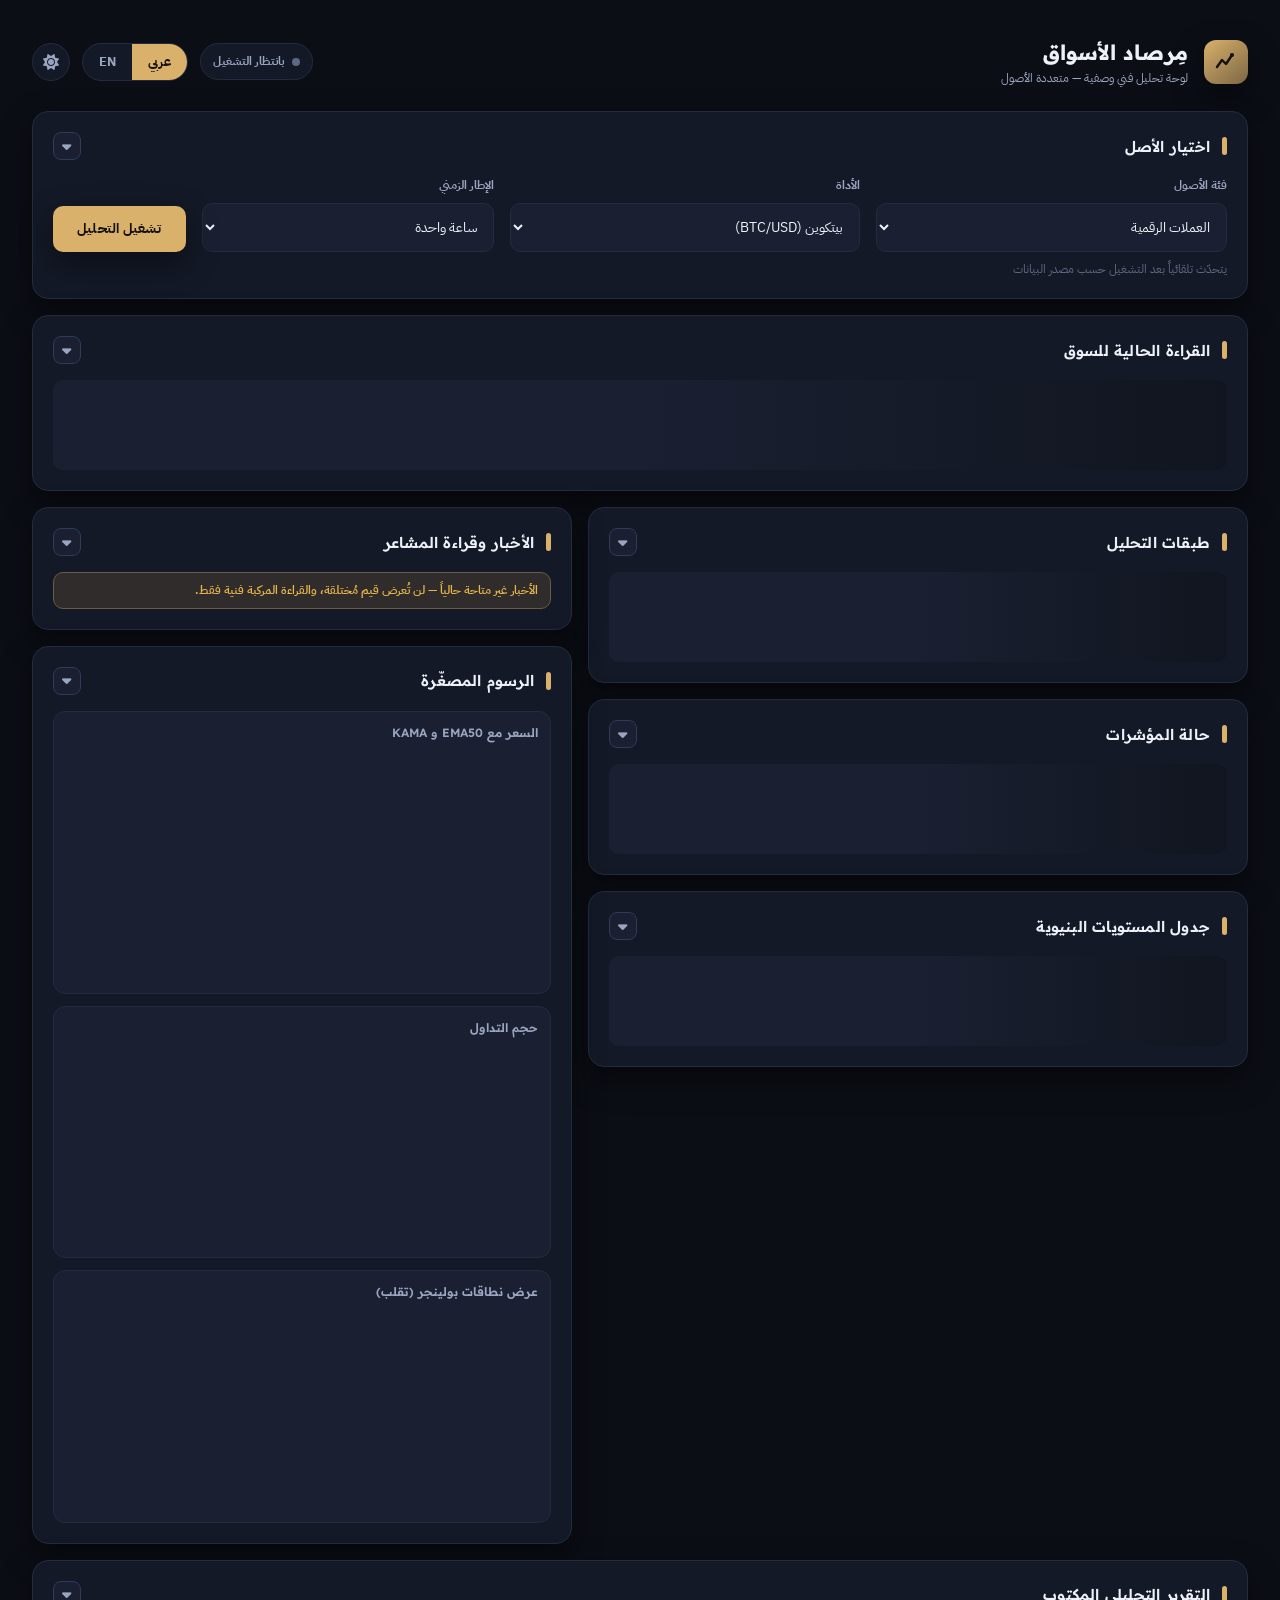
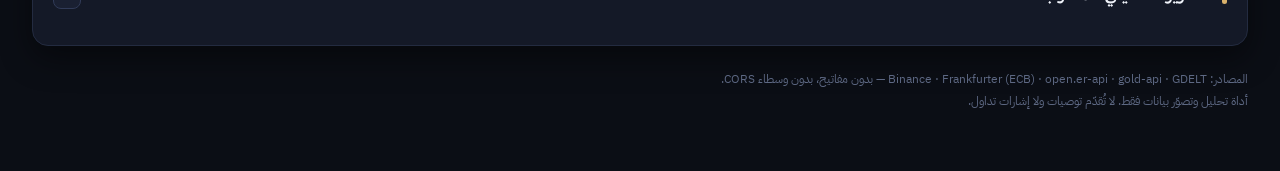
==== index.html @ 9ecf1474 "Track 5 closing: complete spacing/radius tokenization Re-audit found the Track 5 pass had tokenized " ====
<!DOCTYPE html>
<html lang="ar" dir="rtl" data-theme="dark">
<head>
<meta charset="UTF-8">
<meta name="viewport" content="width=device-width, initial-scale=1.0">
<title>مِرصاد الأسواق — Market Mirsad</title>
<link rel="icon" type="image/x-icon" href="assets/favicon.ico">
<link rel="icon" type="image/png" sizes="32x32" href="assets/favicon-32x32.png">
<link rel="icon" type="image/png" sizes="16x16" href="assets/favicon-16x16.png">
<link rel="apple-touch-icon" href="assets/apple-touch-icon.png">
<link rel="manifest" href="assets/site.webmanifest">
<meta name="theme-color" content="#0b0e15">
<!-- Dual-script text fonts, self-hosted (no third-party origin): Readex Pro for
     titles, IBM Plex Sans Arabic for body. Both cover Arabic + Latin with matched
     metrics, so there is no per-language font switching. -->
<link rel="stylesheet" href="assets/fonts/fonts.css">
<!-- Local vendor assets (offline-capable, no third-party CDN): FontAwesome icons
     and Apache ECharts (candlestick + volume + volatility charts). -->
<link rel="stylesheet" href="assets/fontawesome-free-v7.3.1-web/css/all.min.css">
<script src="assets/echarts-v6.1.0/dist/echarts.min.js"></script>
<style>
/* ==========================================================================
   DESIGN SYSTEM — "Mirsad" visual identity
   Two deliberate palettes (not inversions): dark = deep ink with brushed-gold
   accent; light = warm paper with burnished bronze. Semantic bull/bear/neutral
   hues keep the same identity across themes, contrast-adjusted.
   All theme values are custom properties on :root[data-theme=…]; components
   only ever reference tokens. Layout uses logical properties so RTL (Arabic,
   the default) and LTR mirror correctly with no directional overrides.
   ========================================================================== */

:root[data-theme="dark"] {
  --bg: #0b0e15;
  --bg-raise: #11151f;
  --card: #141927;
  --card-2: #1a2032;
  --border: #232b40;
  --border-strong: #313b58;
  --text-1: #eef1f8;
  --text-2: #9aa5c0;
  --text-3: #5d6883;
  --accent: #d9b16b;          /* brushed gold */
  --accent-ink: #14100a;
  --accent-soft: rgba(217, 177, 107, .12);
  --bull: #3ecf9a;
  --bull-soft: rgba(62, 207, 154, .13);
  --bear: #f0647c;
  --bear-soft: rgba(240, 100, 124, .13);
  --neut: #8d99b8;
  --neut-soft: rgba(141, 153, 184, .14);
  --warn: #e8b64c;
  --warn-soft: rgba(232, 182, 76, .12);
  --shadow: 0 12px 32px rgba(0, 0, 0, .45);
  --grid-line: rgba(154, 165, 192, .13);
  color-scheme: dark;
}
:root[data-theme="light"] {
  --bg: #f4f1ea;
  --bg-raise: #ece8de;
  --card: #fdfcf9;
  --card-2: #f6f3ec;
  --border: #e0dacc;
  --border-strong: #c9c1ad;
  --text-1: #241f16;
  --text-2: #6b6353;
  --text-3: #a39a86;
  --accent: #9a6d1f;          /* burnished bronze */
  --accent-ink: #fffdf7;
  --accent-soft: rgba(154, 109, 31, .1);
  --bull: #0e8a63;
  --bull-soft: rgba(14, 138, 99, .11);
  --bear: #c22745;
  --bear-soft: rgba(194, 39, 69, .1);
  --neut: #6f7890;
  --neut-soft: rgba(111, 120, 144, .12);
  --warn: #a06a08;
  --warn-soft: rgba(160, 106, 8, .12);
  --shadow: 0 10px 26px rgba(64, 52, 24, .12);
  --grid-line: rgba(107, 99, 83, .16);
  color-scheme: light;
}

* { box-sizing: border-box; margin: 0; padding: 0; }

html { scroll-behavior: smooth; }

/* Type system: two dual-script families (each covers Arabic + Latin with
   matched metrics), so no per-language font switching is needed.
   --font-body: IBM Plex Sans Arabic (content); --font-title: Readex Pro
   (card titles, brand, headings) — distinct but harmonious. */
:root {
  --font-body: "IBM Plex Sans Arabic", "Segoe UI", system-ui, sans-serif;
  --font-title: "Readex Pro", "IBM Plex Sans Arabic", "Segoe UI", system-ui, sans-serif;

  /* Type scale — 8 defined steps (replaces 13 ad-hoc sizes). */
  --fs-2xs: 11px;   /* micro meta (news source) */
  --fs-xs: 12px;    /* hints, chips, table headers, tile sub-labels */
  --fs-sm: 13px;    /* secondary text, tile labels, report body */
  --fs-base: 14px;  /* controls, primary body */
  --fs-md: 15px;    /* card titles, consensus counts */
  --fs-lg: 16px;    /* reading figures */
  --fs-xl: 18px;    /* emphasis (lean label, info-tile value) */
  --fs-2xl: 21px;   /* brand */

  /* Spacing scale — used for paddings, gaps, and margins. */
  --sp-1: 4px;  --sp-2: 8px;  --sp-3: 12px;  --sp-4: 16px;  --sp-5: 20px;  --sp-6: 24px;
  --gap-card: var(--sp-4);   /* gap between cards / columns */
  --pad-card: var(--sp-5);   /* card inner padding */
  --pad-tile: var(--sp-3) var(--sp-4);  /* inner padding for sub-tiles (info/ind/news) */
  --radius-card: 16px;
  --radius-tile: 12px;
  --radius-control: 10px;
  --radius-sm: 8px;     /* chevron, consensus bar */
  --radius-xs: 6px;     /* focus ring, thin meters */
  --radius-pill: 999px; /* fully-round controls (pills, icon buttons, chips) */
  /* Note: 2–4px radii/margins on decorative sub-elements (accent bar, meter
     fill) and ≤3px micro-nudges stay literal by design — not scale spacing. */
}

body {
  background: var(--bg);
  color: var(--text-1);
  font-family: var(--font-body);
  font-size: var(--fs-md);
  line-height: 1.55;
  min-height: 100vh;
  transition: background .35s ease, color .35s ease;
}

/* numerals keep Latin glyphs in both languages (financial convention) */
.num, td.num, .price { font-variant-numeric: tabular-nums; direction: ltr; unicode-bidi: isolate; }

.wrap { max-width: 1280px; margin-inline: auto; padding: 20px clamp(14px, 3vw, 32px) 60px; }

/* ---------- header ---------- */
header.site {
  display: flex; align-items: center; gap: var(--sp-4); flex-wrap: wrap;
  padding-block: var(--sp-4) var(--sp-6);
}
.brand { display: flex; align-items: center; gap: var(--sp-4); }
.brand-mark {
  inline-size: 44px; block-size: 44px; border-radius: var(--radius-tile); flex: none;
  background: linear-gradient(140deg, var(--accent), color-mix(in srgb, var(--accent) 55%, var(--bg)));
  display: grid; place-items: center; color: var(--accent-ink);
  box-shadow: var(--shadow);
}
.brand h1 { font-family: var(--font-title); font-size: var(--fs-2xl); font-weight: 700; letter-spacing: .2px; }
.brand p { font-size: var(--fs-xs); color: var(--text-2); }
.head-tools { margin-inline-start: auto; display: flex; align-items: center; gap: var(--sp-3); flex-wrap: wrap; }

.status-badge {
  display: inline-flex; align-items: center; gap: var(--sp-2);
  padding: var(--sp-2) var(--sp-3); border-radius: var(--radius-pill); font-size: var(--fs-xs); font-weight: 700;
  border: 1px solid var(--border); background: var(--card); color: var(--text-2);
}
.status-badge .dot { inline-size: 8px; block-size: 8px; border-radius: 50%; background: var(--text-3); }
.status-badge.is-live .dot { background: var(--bull); animation: pulse 2.2s infinite; }
.status-badge.is-live { color: var(--bull); border-color: color-mix(in srgb, var(--bull) 35%, var(--border)); }
.status-badge.is-stale .dot { background: var(--warn); }
.status-badge.is-stale { color: var(--warn); }
@keyframes pulse { 0%,100% { box-shadow: 0 0 0 0 var(--bull-soft);} 50% { box-shadow: 0 0 0 6px var(--bull-soft);} }

.pill-toggle {
  display: inline-flex; border: 1px solid var(--border); border-radius: var(--radius-pill);
  background: var(--card); overflow: hidden;
}
.pill-toggle button {
  border: 0; background: transparent; color: var(--text-2); cursor: pointer;
  padding: var(--sp-2) var(--sp-4); font: inherit; font-size: var(--fs-sm); font-weight: 700;
  transition: background .2s, color .2s;
}
.pill-toggle button.active { background: var(--accent); color: var(--accent-ink); }
.icon-btn {
  inline-size: 38px; block-size: 38px; border-radius: var(--radius-pill); cursor: pointer;
  border: 1px solid var(--border); background: var(--card); color: var(--text-2);
  display: grid; place-items: center; font-size: var(--fs-lg); transition: transform .25s, color .2s;
}
.icon-btn:hover { color: var(--accent); transform: rotate(15deg); }

/* ---------- cards ---------- */
.card {
  background: var(--card); border: 1px solid var(--border); border-radius: var(--radius-card);
  box-shadow: var(--shadow); padding: var(--pad-card);
  transition: background .35s ease, border-color .35s ease;
}
.card h2 {
  font-family: var(--font-title);
  font-size: var(--fs-md); font-weight: 600; letter-spacing: .2px; color: var(--text-1);
  display: flex; align-items: center; gap: var(--sp-3); margin-block-end: var(--sp-4);
}
.card h2::before {
  content: ""; inline-size: 5px; block-size: 18px; border-radius: 3px;
  background: var(--accent); flex: none;
}

/* ---------- collapsible cards ---------- */
.card-head { cursor: pointer; user-select: none; margin-block-end: var(--sp-4); }
.card-head:focus-visible { outline: 2px solid var(--accent); outline-offset: 3px; border-radius: var(--radius-xs); }
.card-title { flex: 1 1 auto; }
.card-chevron {
  flex: none; margin-inline-start: auto;
  inline-size: 28px; block-size: 28px; border-radius: var(--radius-sm);
  display: grid; place-items: center;
  border: 1px solid var(--border-strong); background: var(--card-2); color: var(--text-2);
  transition: transform .3s ease, color .2s, background .2s, border-color .2s;
}
.card-head:hover .card-chevron { color: var(--accent-ink); background: var(--accent); border-color: var(--accent); }
.card-chevron svg { inline-size: 15px; block-size: 15px; display: block; }
.card-chevron i { font-size: var(--fs-md); line-height: 1; }
/* expanded = caret down, collapsed = caret up (rotate 180°). Up/down only,
   never left/right, so the direction reads identically in RTL and LTR. */
.card.collapsed .card-chevron { transform: rotate(180deg); }
/* collapsing hides the body wrapper; the header stays interactive */
.card.collapsed > .card-body { display: none; }
.card.collapsed { padding-block-end: var(--pad-card); }
.card.collapsed .card-head { margin-block-end: 0; }
.card-body { animation: cardReveal .28s ease; }
@keyframes cardReveal { from { opacity: 0; transform: translateY(-4px); } to { opacity: 1; transform: none; } }

/* ---------- consensus stacked bar ---------- */
.consensus-bar {
  display: flex; block-size: 16px; border-radius: var(--radius-sm); overflow: hidden;
  border: 1px solid var(--border); margin-block: var(--sp-3) var(--sp-3); background: var(--card-2);
}
.consensus-bar span { display: block; transition: inline-size .5s ease; min-inline-size: 0; }
.consensus-bar .seg-bull { background: var(--bull); }
.consensus-bar .seg-bear { background: var(--bear); }
.consensus-bar .seg-neut { background: var(--neut); }
.consensus-bar .seg-na { background: var(--border-strong); }
.consensus-legend { display: flex; gap: var(--sp-2); flex-wrap: wrap; align-items: center; }

/* ---------- selection row ---------- */
.selection-grid { display: grid; grid-template-columns: 1.2fr 1.2fr 1fr auto; gap: var(--sp-4); align-items: end; }
.field select:disabled { opacity: .6; cursor: not-allowed; }
.field label { display: block; font-size: var(--fs-xs); font-weight: 700; color: var(--text-2); margin-block-end: var(--sp-2); }
.field select {
  inline-size: 100%; padding: var(--sp-3) var(--sp-3); font: inherit; font-size: var(--fs-base);
  color: var(--text-1); background: var(--card-2); border: 1px solid var(--border);
  border-radius: var(--radius-control); cursor: pointer;
}
.btn-primary {
  padding: var(--sp-3) var(--sp-6); border: 0; border-radius: var(--radius-control); cursor: pointer;
  background: var(--accent); color: var(--accent-ink);
  font: inherit; font-size: var(--fs-base); font-weight: 700; letter-spacing: .2px;
  transition: filter .2s, transform .12s; box-shadow: var(--shadow);
}
.btn-primary:hover { filter: brightness(1.08); }
.btn-primary:active { transform: translateY(1px); }
.btn-primary[disabled] { opacity: .55; cursor: wait; }
.hint { font-size: var(--fs-xs); color: var(--text-3); margin-block-start: var(--sp-2); }

/* ---------- reading card ---------- */
.reading-layout { display: grid; grid-template-columns: 300px 1fr; gap: var(--sp-6); align-items: center; }
.gauge-wrap { text-align: center; }
.gauge-wrap svg { max-inline-size: 100%; }
.lean-label { font-size: var(--fs-xl); font-weight: 700; margin-block-start: 2px; }
.lean-label.bull { color: var(--bull); } .lean-label.bear { color: var(--bear); } .lean-label.neut { color: var(--neut); }
.reading-numbers { display: flex; gap: var(--sp-6); justify-content: center; margin-block-start: var(--sp-3); flex-wrap: wrap; }
.reading-numbers .item { text-align: center; }
.reading-numbers .item .v { font-size: var(--fs-lg); font-weight: 700; }
.reading-numbers .item .k { font-size: var(--fs-xs); color: var(--text-3); font-weight: 700; }

.notice {
  border-radius: var(--radius-control); padding: var(--sp-2) var(--sp-3); font-size: var(--fs-xs); font-weight: 600;
  border: 1px solid var(--border);
}
.notice.advice { background: var(--accent-soft); color: var(--text-2); border-color: color-mix(in srgb, var(--accent) 30%, var(--border)); }
.notice.warn { background: var(--warn-soft); color: var(--warn); border-color: color-mix(in srgb, var(--warn) 35%, var(--border)); }
.notice.src { background: var(--card-2); color: var(--text-2); }
.notice + .notice { margin-block-start: var(--sp-2); }

.info-grid { display: grid; grid-template-columns: repeat(3, 1fr); gap: var(--sp-4); margin-block-start: var(--sp-4); }
.info-tile { background: var(--card-2); border: 1px solid var(--border); border-radius: var(--radius-tile); padding: var(--pad-tile); }
.info-tile .t { font-size: var(--fs-xs); font-weight: 700; color: var(--text-2); margin-block-end: var(--sp-2); }
.info-tile .big { font-size: var(--fs-xl); font-weight: 700; }
.info-tile .sub { font-size: var(--fs-xs); color: var(--text-3); margin-block-start: var(--sp-1); }

/* ---------- tiers ---------- */
.tier-row { display: grid; grid-template-columns: 220px 1fr 64px; gap: var(--sp-4); align-items: center; padding-block: var(--sp-3); border-block-end: 1px dashed var(--border); }
.tier-row:last-child { border-block-end: 0; }
.tier-row .name { font-size: var(--fs-sm); font-weight: 700; color: var(--text-2); }
.tier-row .name .w { color: var(--text-3); font-weight: 600; font-size: var(--fs-xs); }
.tier-bar { position: relative; block-size: 10px; border-radius: var(--radius-xs); background: var(--card-2); border: 1px solid var(--border); overflow: hidden; }
.tier-bar .fill { position: absolute; inset-block: 0; transition: inline-size .5s ease; }
.tier-bar .mid { position: absolute; inset-block: 0; inset-inline-start: 50%; inline-size: 1px; background: var(--border-strong); }
.tier-row .val { font-size: var(--fs-base); font-weight: 700; text-align: center; }

/* ---------- indicator tiles ---------- */
.cat-title { font-size: var(--fs-xs); font-weight: 700; color: var(--text-3); letter-spacing: .8px; text-transform: uppercase; margin: var(--sp-4) 0 var(--sp-2); }
.ind-grid { display: grid; grid-template-columns: 1fr 1fr; gap: var(--sp-3); }
.ind-tile { background: var(--card-2); border: 1px solid var(--border); border-radius: var(--radius-tile); padding: var(--pad-tile); }
.ind-tile .row1 { display: flex; align-items: center; justify-content: space-between; gap: var(--sp-2); }
.ind-tile .n { font-size: var(--fs-xs); font-weight: 700; color: var(--text-2); }
.ind-tile .v { font-size: var(--fs-sm); font-weight: 700; }
.ind-tile .meter { block-size: 6px; border-radius: 4px; background: var(--bg-raise); margin-block-start: var(--sp-2); position: relative; overflow: hidden; }
.ind-tile .meter .mid { position: absolute; inset-block: 0; inset-inline-start: 50%; inline-size: 1px; background: var(--border-strong); z-index: 1; }
.ind-tile .meter .fill { position: absolute; inset-block: 0; border-radius: 4px; transition: all .45s ease; }
.ind-tile .na-note { font-size: var(--fs-xs); color: var(--text-3); margin-block-start: var(--sp-2); }

.chip { display: inline-flex; align-items: center; gap: var(--sp-1); border-radius: var(--radius-pill); padding: 2px var(--sp-3); font-size: var(--fs-xs); font-weight: 700; }
.chip.bull { background: var(--bull-soft); color: var(--bull); }
.chip.bear { background: var(--bear-soft); color: var(--bear); }
.chip.neut { background: var(--neut-soft); color: var(--neut); }
.chip.na { background: var(--card-2); color: var(--text-3); border: 1px dashed var(--border-strong); }

.consensus { display: flex; gap: var(--sp-3); align-items: center; flex-wrap: wrap; margin-block-start: var(--sp-4); }
.consensus .count { font-size: var(--fs-md); font-weight: 700; }

/* ---------- levels table ---------- */
table.levels { inline-size: 100%; border-collapse: collapse; font-size: var(--fs-sm); }
table.levels th { text-align: start; color: var(--text-3); font-size: var(--fs-xs); letter-spacing: .5px; padding: var(--sp-2) var(--sp-3); border-block-end: 1px solid var(--border); }
table.levels td { padding: var(--sp-2) var(--sp-3); border-block-end: 1px solid var(--border); color: var(--text-2); }
table.levels tr:last-child td { border-block-end: 0; }
table.levels td.num { font-weight: 700; color: var(--text-1); }

/* ---------- written report ---------- */
.report-paras p { font-size: var(--fs-sm); color: var(--text-2); margin-block-end: var(--sp-3); line-height: 1.8; }
.report-paras p:first-child { color: var(--text-1); font-weight: 600; }
.report-paras p:last-child { margin-block-end: 0; font-size: var(--fs-xs); color: var(--text-3); border-block-start: 1px dashed var(--border); padding-block-start: var(--sp-3); }

/* ---------- news ---------- */
.news-list { display: flex; flex-direction: column; gap: var(--sp-3); }
.news-item { display: flex; gap: var(--sp-3); align-items: flex-start; background: var(--card-2); border: 1px solid var(--border); border-radius: var(--radius-tile); padding: var(--pad-tile); }
/* plaintext bidi: headlines render in their own script's direction, so Latin
   punctuation stops jumping to the wrong end inside the RTL layout */
.news-item .title { font-size: var(--fs-sm); font-weight: 600; color: var(--text-1); text-decoration: none; unicode-bidi: plaintext; display: block; }
.news-item .title:hover { color: var(--accent); }
.news-item .meta { font-size: var(--fs-2xs); color: var(--text-3); margin-block-start: 3px; unicode-bidi: plaintext; }
.news-item .chip { flex: none; margin-block-start: 2px; }

/* ---------- charts ---------- */
.chart-box { background: var(--card-2); border: 1px solid var(--border); border-radius: var(--radius-tile); padding: var(--sp-3); margin-block-start: var(--sp-3); }
.chart-box .t { font-family: var(--font-title); font-size: var(--fs-xs); font-weight: 600; color: var(--text-2); margin-block-end: var(--sp-2); }
/* ECharts renders into this div; it needs an explicit height */
.echart { inline-size: 100%; block-size: 200px; }
#chart-price.echart { block-size: 230px; }
.chart-na { font-size: var(--fs-xs); color: var(--text-3); padding: var(--sp-5) 0; text-align: center; }

/* ---------- layout ---------- */
main { display: flex; flex-direction: column; gap: var(--gap-card); }
.two-col { display: grid; grid-template-columns: 1.1fr .9fr; gap: var(--gap-card); align-items: start; }
.col { display: flex; flex-direction: column; gap: var(--gap-card); }

footer.site { margin-block-start: var(--sp-6); color: var(--text-3); font-size: var(--fs-xs); display: flex; flex-direction: column; gap: var(--sp-1); }

.skeleton { border-radius: var(--radius-control); background: linear-gradient(90deg, var(--card-2) 25%, var(--bg-raise) 50%, var(--card-2) 75%); background-size: 200% 100%; animation: shimmer 1.4s infinite; min-block-size: 90px; }
@keyframes shimmer { to { background-position: -200% 0; } }

/* ---------- responsive breakpoints ----------
   1080 tablet-landscape: two columns stack to one.
    860 tablet-portrait:  reading gauge/detail stack; selection -> 2 cols.
    620 phone:            everything single-column; tighter card padding.
    420 small phone:      slightly smaller base type; header tightens. */
@media (max-width: 1080px) {
  .two-col { grid-template-columns: 1fr; }
}
@media (max-width: 860px) {
  .reading-layout { grid-template-columns: 1fr; gap: var(--sp-5); justify-items: center; }
  .reading-layout > div:last-child { inline-size: 100%; }
  .selection-grid { grid-template-columns: 1fr 1fr; }
  .selection-grid > div:last-child { grid-column: 1 / -1; }
  .selection-grid .btn-primary { inline-size: 100%; }
}
@media (max-width: 620px) {
  :root { --pad-card: var(--sp-4); --gap-card: var(--sp-3); }
  .wrap { padding-inline: var(--sp-3); }
  .info-grid { grid-template-columns: 1fr; }
  .selection-grid { grid-template-columns: 1fr; }
  .ind-grid { grid-template-columns: 1fr; }
  .tier-row { grid-template-columns: 1fr; gap: var(--sp-1); padding-block: var(--sp-2); }
  .tier-row .val { text-align: start; }
  .reading-numbers { gap: var(--sp-4); }
  header.site { gap: var(--sp-3); padding-block: var(--sp-3) var(--sp-4); }
}
@media (max-width: 420px) {
  body { font-size: var(--fs-base); }
  .brand h1 { font-size: var(--fs-xl); }
  .brand-mark { inline-size: 38px; block-size: 38px; }
  .head-tools { gap: var(--sp-2); }
  .card-title { font-size: var(--fs-base); }
}
@media (prefers-reduced-motion: reduce) {
  * { animation: none !important; transition: none !important; }
}
</style>
</head>
<body>
<div class="wrap">
  <header class="site">
    <div class="brand">
      <div class="brand-mark" aria-hidden="true">
        <svg width="24" height="24" viewBox="0 0 24 24" fill="none">
          <path d="M3 17 8 10l4 4 6-9" stroke="currentColor" stroke-width="2.4" stroke-linecap="round" stroke-linejoin="round"/>
          <circle cx="18" cy="5" r="2" fill="currentColor"/>
        </svg>
      </div>
      <div>
        <h1 id="app-title"></h1>
        <p id="app-subtitle"></p>
      </div>
    </div>
    <div class="head-tools">
      <span id="status-badge" class="status-badge"><span class="dot"></span></span>
      <div class="pill-toggle" role="group" aria-label="language">
        <button id="btn-ar" type="button">عربي</button>
        <button id="btn-en" type="button">EN</button>
      </div>
      <button id="btn-theme" class="icon-btn" type="button" aria-label="theme"></button>
    </div>
  </header>

  <main>
    <section class="card" data-card="selection">
      <h2 class="card-head"><span class="card-title" id="selection-title"></span></h2>
      <div class="card-body">
        <div class="selection-grid">
          <div class="field"><label id="label-class" for="sel-class"></label><select id="sel-class"></select></div>
          <div class="field"><label id="label-instrument" for="sel-instrument"></label><select id="sel-instrument"></select></div>
          <div class="field"><label id="label-timeframe" for="sel-timeframe"></label><select id="sel-timeframe"></select></div>
          <div><button id="btn-run" class="btn-primary" type="button"></button></div>
        </div>
        <div class="hint" id="tf-note"></div>
        <div class="hint" id="auto-note"></div>
      </div>
    </section>

    <section class="card" data-card="reading">
      <h2 class="card-head"><span class="card-title" id="reading-title"></span></h2>
      <div class="card-body"><div id="reading-body"></div></div>
    </section>

    <div class="two-col">
      <div class="col">
        <section class="card" data-card="tiers">
          <h2 class="card-head"><span class="card-title" id="tiers-title"></span></h2>
          <div class="card-body"><div id="tiers-body"></div></div>
        </section>
        <section class="card" data-card="indicators">
          <h2 class="card-head"><span class="card-title" id="indicators-title"></span></h2>
          <div class="card-body"><div id="indicators-body"></div></div>
        </section>
        <section class="card" data-card="levels">
          <h2 class="card-head"><span class="card-title" id="levels-title"></span></h2>
          <div class="card-body"><div id="levels-body"></div></div>
        </section>
      </div>
      <div class="col">
        <section class="card" data-card="news">
          <h2 class="card-head"><span class="card-title" id="news-title"></span></h2>
          <div class="card-body"><div id="news-body"></div></div>
        </section>
        <section class="card" data-card="charts">
          <h2 class="card-head"><span class="card-title" id="charts-title"></span></h2>
          <div class="card-body">
            <div class="chart-box"><div class="t" id="chart-price-t"></div><div id="chart-price" class="echart"></div></div>
            <div class="chart-box"><div class="t" id="chart-volume-t"></div><div id="chart-volume" class="echart"></div><div class="chart-na" id="chart-volume-na" style="display:none"></div></div>
            <div class="chart-box"><div class="t" id="chart-volatility-t"></div><div id="chart-volatility" class="echart"></div></div>
          </div>
        </section>
      </div>
    </div>

    <section class="card" data-card="report">
      <h2 class="card-head"><span class="card-title" id="report-title"></span></h2>
      <div class="card-body"><div id="report-body"></div></div>
    </section>
  </main>

  <footer class="site">
    <span id="footer-sources"></span>
    <span id="footer-disclaimer"></span>
  </footer>
</div>

<script>
// ═══ inlined from src/seeds.js ═══
// Generated at build time (2026-07-17T19:49:12.357Z) from live sources:
// - metals: fawazahmed0 currency-api daily USD fixes (jsDelivr CDN)
// - forex: Frankfurter (ECB reference rates), crosses computed from EUR base
// - crypto: Binance klines snapshot (last 60 hourly candles)
// Used as: silver seed history (no free live-history endpoint exists for XAG)
// and as last-known fallback snapshots per build-spec section 3.
const SEEDS = {"generatedAt":"2026-07-17T19:49:12.357Z","metals":{"XAG":[{"date":"2025-08-21","close":37.9372},{"date":"2025-08-22","close":38.1315},{"date":"2025-08-25","close":38.8255},{"date":"2025-08-26","close":38.6978},{"date":"2025-08-27","close":38.5773},{"date":"2025-08-28","close":38.7033},{"date":"2025-08-29","close":38.9532},{"date":"2025-09-01","close":40.2114},{"date":"2025-09-02","close":40.7078},{"date":"2025-09-03","close":40.8559},{"date":"2025-09-04","close":40.962},{"date":"2025-09-05","close":40.7554},{"date":"2025-09-08","close":40.8063},{"date":"2025-09-09","close":41.3609},{"date":"2025-09-10","close":40.9236},{"date":"2025-09-11","close":41.1934},{"date":"2025-09-12","close":41.9004},{"date":"2025-09-15","close":42.1437},{"date":"2025-09-16","close":42.6868},{"date":"2025-09-17","close":42.1002},{"date":"2025-09-18","close":41.5172},{"date":"2025-09-19","close":41.7183},{"date":"2025-09-22","close":43.1426},{"date":"2025-09-23","close":43.9885},{"date":"2025-09-24","close":43.8973},{"date":"2025-09-25","close":43.8982},{"date":"2025-09-26","close":44.9641},{"date":"2025-09-29","close":46.3044},{"date":"2025-09-30","close":46.9879},{"date":"2025-10-01","close":47.2047},{"date":"2025-10-02","close":47.2689},{"date":"2025-10-03","close":46.7968},{"date":"2025-10-06","close":48.3131},{"date":"2025-10-07","close":48.3239},{"date":"2025-10-08","close":47.852},{"date":"2025-10-09","close":48.8361},{"date":"2025-10-10","close":49.6827},{"date":"2025-10-13","close":50.816},{"date":"2025-10-14","close":52.7888},{"date":"2025-10-15","close":52.1864},{"date":"2025-10-16","close":53.1999},{"date":"2025-10-17","close":53.7743},{"date":"2025-10-20","close":52.1101},{"date":"2025-10-21","close":51.6525},{"date":"2025-10-22","close":48.509},{"date":"2025-10-23","close":48.2858},{"date":"2025-10-24","close":48.5914},{"date":"2025-10-27","close":48.3408},{"date":"2025-10-28","close":47.0423},{"date":"2025-10-29","close":47.5816},{"date":"2025-10-30","close":47.6889},{"date":"2025-10-31","close":49.0634},{"date":"2025-11-03","close":48.5596},{"date":"2025-11-04","close":48.1671},{"date":"2025-11-05","close":47.1385},{"date":"2025-11-06","close":47.8299},{"date":"2025-11-07","close":48.3767},{"date":"2025-11-10","close":48.9476},{"date":"2025-11-11","close":50.6238},{"date":"2025-11-12","close":51.3185},{"date":"2025-11-13","close":53.3626},{"date":"2025-11-14","close":53.0428},{"date":"2025-11-17","close":50.9296},{"date":"2025-11-18","close":49.8077},{"date":"2025-11-19","close":50.6989},{"date":"2025-11-20","close":51.5802},{"date":"2025-11-21","close":50.4751},{"date":"2025-11-24","close":49.8142},{"date":"2025-11-25","close":51.4006},{"date":"2025-11-26","close":51.709},{"date":"2025-11-27","close":52.7756},{"date":"2025-11-28","close":53.9547},{"date":"2025-12-01","close":57.5266},{"date":"2025-12-02","close":57.0941},{"date":"2025-12-03","close":58.3466},{"date":"2025-12-04","close":58.5345},{"date":"2025-12-05","close":57.235},{"date":"2025-12-08","close":57.8797},{"date":"2025-12-09","close":58.1302},{"date":"2025-12-11","close":62.0199},{"date":"2025-12-12","close":63.4822},{"date":"2025-12-15","close":62.6718},{"date":"2025-12-16","close":63.8618},{"date":"2025-12-17","close":65.6141},{"date":"2025-12-18","close":66.2725},{"date":"2025-12-19","close":65.0377},{"date":"2025-12-22","close":68.4665},{"date":"2025-12-23","close":69.2737},{"date":"2025-12-24","close":72.4473},{"date":"2025-12-25","close":71.9716},{"date":"2025-12-26","close":74.4442},{"date":"2025-12-29","close":77.8278},{"date":"2025-12-30","close":73.4308},{"date":"2025-12-31","close":75.7429},{"date":"2026-01-01","close":71.305},{"date":"2026-01-02","close":72.8792},{"date":"2026-01-05","close":75.3519},{"date":"2026-01-06","close":76.8618},{"date":"2026-01-07","close":80.3567},{"date":"2026-01-08","close":78.2605},{"date":"2026-01-09","close":77.3359},{"date":"2026-01-12","close":82.8678},{"date":"2026-01-13","close":84.1982},{"date":"2026-01-14","close":89.6685},{"date":"2026-01-15","close":89.1535},{"date":"2026-01-16","close":90.9782},{"date":"2026-01-19","close":93.1416},{"date":"2026-01-20","close":92.8785},{"date":"2026-01-21","close":94.0974},{"date":"2026-01-22","close":92.2336},{"date":"2026-01-23","close":98.6722},{"date":"2026-01-26","close":108.4179},{"date":"2026-01-27","close":110.6256},{"date":"2026-01-28","close":113.483},{"date":"2026-01-29","close":117.7995},{"date":"2026-01-30","close":110.302},{"date":"2026-02-02","close":83.4098},{"date":"2026-02-03","close":82.6462},{"date":"2026-02-04","close":87.5254},{"date":"2026-02-05","close":83.0286},{"date":"2026-02-06","close":72.934},{"date":"2026-02-09","close":80.9634},{"date":"2026-02-10","close":82.2013},{"date":"2026-02-11","close":82.4388},{"date":"2026-02-12","close":83.1665},{"date":"2026-02-13","close":76.5921},{"date":"2026-02-16","close":76.381},{"date":"2026-02-17","close":76.1254},{"date":"2026-02-18","close":73.7367},{"date":"2026-02-19","close":77.3607},{"date":"2026-02-20","close":78.3273},{"date":"2026-02-23","close":87.7331},{"date":"2026-02-24","close":86.9653},{"date":"2026-02-25","close":89.3944},{"date":"2026-02-26","close":88.4129},{"date":"2026-02-27","close":89.5811},{"date":"2026-03-02","close":93.8301},{"date":"2026-03-03","close":89.5948},{"date":"2026-03-04","close":84.6077},{"date":"2026-03-05","close":84.5638},{"date":"2026-03-06","close":83.5471},{"date":"2026-03-09","close":82.6146},{"date":"2026-03-10","close":89.6336},{"date":"2026-03-11","close":87.975},{"date":"2026-03-12","close":85.2412},{"date":"2026-03-13","close":85.0011},{"date":"2026-03-16","close":79.2703},{"date":"2026-03-17","close":81.2725},{"date":"2026-03-18","close":79.0461},{"date":"2026-03-19","close":76.5934},{"date":"2026-03-20","close":73.9938},{"date":"2026-03-23","close":65.4188},{"date":"2026-03-24","close":67.5834},{"date":"2026-03-25","close":74.1286},{"date":"2026-03-26","close":71.5182},{"date":"2026-03-27","close":68.7789},{"date":"2026-03-30","close":70.2743},{"date":"2026-03-31","close":72.0955},{"date":"2026-04-01","close":74.1838},{"date":"2026-04-02","close":72.2982},{"date":"2026-04-03","close":73.0161},{"date":"2026-04-06","close":71.8244},{"date":"2026-04-07","close":72.5357},{"date":"2026-04-08","close":76.3189},{"date":"2026-04-09","close":74.0462},{"date":"2026-04-10","close":75.6658},{"date":"2026-04-13","close":74.2974},{"date":"2026-04-14","close":76.7298},{"date":"2026-04-15","close":79.9366},{"date":"2026-04-16","close":80.4492},{"date":"2026-04-17","close":78.5594},{"date":"2026-04-20","close":80.106},{"date":"2026-04-21","close":79.1811},{"date":"2026-04-22","close":77.8362},{"date":"2026-04-23","close":76.0285},{"date":"2026-04-24","close":74.9259},{"date":"2026-04-27","close":76.1777},{"date":"2026-04-28","close":74.6892},{"date":"2026-04-29","close":73.7168},{"date":"2026-04-30","close":72.2558},{"date":"2026-05-01","close":74.2162},{"date":"2026-05-04","close":75.5976},{"date":"2026-05-05","close":72.8235},{"date":"2026-05-06","close":75.5104},{"date":"2026-05-07","close":77.8265},{"date":"2026-05-08","close":79.6494},{"date":"2026-05-11","close":80.8928},{"date":"2026-05-12","close":86.139},{"date":"2026-05-13","close":86.6511},{"date":"2026-05-14","close":86.4798},{"date":"2026-05-15","close":81.2658},{"date":"2026-05-18","close":75.043},{"date":"2026-05-19","close":76.1124},{"date":"2026-05-20","close":73.7377},{"date":"2026-05-21","close":75.5891},{"date":"2026-05-22","close":76.5861},{"date":"2026-05-25","close":77.7529},{"date":"2026-05-26","close":76.7558},{"date":"2026-05-27","close":76.6834},{"date":"2026-05-28","close":72.4356},{"date":"2026-05-29","close":75.6025},{"date":"2026-06-01","close":75.4414},{"date":"2026-06-02","close":75.7237},{"date":"2026-06-03","close":74.7884},{"date":"2026-06-04","close":73.8675},{"date":"2026-06-05","close":72.632},{"date":"2026-06-08","close":67.7709},{"date":"2026-06-09","close":67.919},{"date":"2026-06-10","close":64.0551},{"date":"2026-06-11","close":63.7483},{"date":"2026-06-12","close":67.0156},{"date":"2026-06-15","close":70.4935},{"date":"2026-06-16","close":69.8193},{"date":"2026-06-17","close":69.9804},{"date":"2026-06-18","close":69.0794},{"date":"2026-06-19","close":63.5213},{"date":"2026-06-22","close":65.5302},{"date":"2026-06-23","close":63.214},{"date":"2026-06-24","close":61.2064},{"date":"2026-06-25","close":57.4934},{"date":"2026-06-26","close":56.5928},{"date":"2026-06-29","close":58.2879},{"date":"2026-06-30","close":57.4067},{"date":"2026-07-01","close":57.6658},{"date":"2026-07-02","close":60.255},{"date":"2026-07-03","close":62.22},{"date":"2026-07-06","close":61.7448},{"date":"2026-07-07","close":61.0216},{"date":"2026-07-08","close":60.5754},{"date":"2026-07-09","close":57.8755},{"date":"2026-07-10","close":60.3518},{"date":"2026-07-13","close":58.1325},{"date":"2026-07-14","close":57.5327},{"date":"2026-07-15","close":58.5758},{"date":"2026-07-16","close":56.9989}],"XAU":[{"date":"2025-08-21","close":3344.0275},{"date":"2025-08-22","close":3334.5026},{"date":"2025-08-25","close":3362.6455},{"date":"2025-08-26","close":3376.5521},{"date":"2025-08-27","close":3386.2675},{"date":"2025-08-28","close":3385.9739},{"date":"2025-08-29","close":3409.8539},{"date":"2025-09-01","close":3464.9843},{"date":"2025-09-02","close":3492.5701},{"date":"2025-09-03","close":3537.3262},{"date":"2025-09-04","close":3547.9815},{"date":"2025-09-05","close":3552.3386},{"date":"2025-09-08","close":3588.7842},{"date":"2025-09-09","close":3646.9996},{"date":"2025-09-10","close":3627.2336},{"date":"2025-09-11","close":3641.7256},{"date":"2025-09-12","close":3646.2097},{"date":"2025-09-15","close":3634.409},{"date":"2025-09-16","close":3678.7603},{"date":"2025-09-17","close":3679.5184},{"date":"2025-09-18","close":3654.4899},{"date":"2025-09-19","close":3635.6775},{"date":"2025-09-22","close":3688.3628},{"date":"2025-09-23","close":3756.8831},{"date":"2025-09-24","close":3758.182},{"date":"2025-09-25","close":3740.1186},{"date":"2025-09-26","close":3741.1568},{"date":"2025-09-29","close":3774.5278},{"date":"2025-09-30","close":3847.5049},{"date":"2025-10-01","close":3868.9763},{"date":"2025-10-02","close":3863.4144},{"date":"2025-10-03","close":3857.175},{"date":"2025-10-06","close":3912.9249},{"date":"2025-10-07","close":3958.228},{"date":"2025-10-08","close":3995.1212},{"date":"2025-10-09","close":4023.902},{"date":"2025-10-10","close":3979.7653},{"date":"2025-10-13","close":4051.4305},{"date":"2025-10-14","close":4135.3774},{"date":"2025-10-15","close":4180.0498},{"date":"2025-10-16","close":4228.7804},{"date":"2025-10-17","close":4330.776},{"date":"2025-10-20","close":4263.1125},{"date":"2025-10-21","close":4347.3668},{"date":"2025-10-22","close":4091.3182},{"date":"2025-10-23","close":4081.2895},{"date":"2025-10-24","close":4123.0194},{"date":"2025-10-27","close":4078.3001},{"date":"2025-10-28","close":4011.6289},{"date":"2025-10-29","close":3973.9815},{"date":"2025-10-30","close":3948.1342},{"date":"2025-10-31","close":4016.1272},{"date":"2025-11-03","close":3996.7307},{"date":"2025-11-04","close":3988.957},{"date":"2025-11-05","close":3937.3334},{"date":"2025-11-06","close":3975.7195},{"date":"2025-11-07","close":4002.1836},{"date":"2025-11-10","close":4043.1779},{"date":"2025-11-11","close":4132.45},{"date":"2025-11-12","close":4132.4824},{"date":"2025-11-13","close":4192.8334},{"date":"2025-11-14","close":4192.9161},{"date":"2025-11-17","close":4092.8018},{"date":"2025-11-18","close":4023.7336},{"date":"2025-11-19","close":4060.4273},{"date":"2025-11-20","close":4090.6822},{"date":"2025-11-21","close":4073.3662},{"date":"2025-11-24","close":4046.5695},{"date":"2025-11-25","close":4135.5347},{"date":"2025-11-26","close":4149.8132},{"date":"2025-11-27","close":4150.814},{"date":"2025-11-28","close":4191.4117},{"date":"2025-12-01","close":4244.5218},{"date":"2025-12-02","close":4220.4635},{"date":"2025-12-03","close":4215.5388},{"date":"2025-12-04","close":4207.8705},{"date":"2025-12-05","close":4203.931},{"date":"2025-12-08","close":4201.3153},{"date":"2025-12-09","close":4195.7696},{"date":"2025-12-11","close":4212.3549},{"date":"2025-12-12","close":4271.9488},{"date":"2025-12-15","close":4326.0005},{"date":"2025-12-16","close":4310.9339},{"date":"2025-12-17","close":4326.3916},{"date":"2025-12-18","close":4331.8378},{"date":"2025-12-19","close":4327.045},{"date":"2025-12-22","close":4380.0365},{"date":"2025-12-23","close":4483.9229},{"date":"2025-12-24","close":4516.973},{"date":"2025-12-25","close":4480.0298},{"date":"2025-12-26","close":4499.8405},{"date":"2025-12-29","close":4505.4949},{"date":"2025-12-30","close":4356.1539},{"date":"2025-12-31","close":4370.0392},{"date":"2026-01-01","close":4315.0952},{"date":"2026-01-02","close":4348.3309},{"date":"2026-01-05","close":4395.9078},{"date":"2026-01-06","close":4452.1813},{"date":"2026-01-07","close":4467.4149},{"date":"2026-01-08","close":4443.8618},{"date":"2026-01-09","close":4473.9186},{"date":"2026-01-12","close":4568.6926},{"date":"2026-01-13","close":4585.4417},{"date":"2026-01-14","close":4618.7926},{"date":"2026-01-15","close":4607.1591},{"date":"2026-01-16","close":4603.0237},{"date":"2026-01-19","close":4660.8748},{"date":"2026-01-20","close":4667.7191},{"date":"2026-01-21","close":4826.7836},{"date":"2026-01-22","close":4793.8455},{"date":"2026-01-23","close":4951.8727},{"date":"2026-01-26","close":5087.9503},{"date":"2026-01-27","close":5062.0788},{"date":"2026-01-28","close":5204.059},{"date":"2026-01-29","close":5539.3499},{"date":"2026-01-30","close":5163.1131},{"date":"2026-02-02","close":4766.4988},{"date":"2026-02-03","close":4779.4796},{"date":"2026-02-04","close":5046.8372},{"date":"2026-02-05","close":4926.8389},{"date":"2026-02-06","close":4829.9962},{"date":"2026-02-09","close":4996.3726},{"date":"2026-02-10","close":5040.5741},{"date":"2026-02-11","close":5054.5461},{"date":"2026-02-12","close":5054.7532},{"date":"2026-02-13","close":4976.7288},{"date":"2026-02-16","close":5004.732},{"date":"2026-02-17","close":4963.5403},{"date":"2026-02-18","close":4905.2358},{"date":"2026-02-19","close":4973.0362},{"date":"2026-02-20","close":4999.0552},{"date":"2026-02-23","close":5175.1772},{"date":"2026-02-24","close":5186.5391},{"date":"2026-02-25","close":5183.8021},{"date":"2026-02-26","close":5177.1143},{"date":"2026-02-27","close":5183.9364},{"date":"2026-03-02","close":5338.0935},{"date":"2026-03-03","close":5358.0461},{"date":"2026-03-04","close":5174.2239},{"date":"2026-03-05","close":5182.7382},{"date":"2026-03-06","close":5129.7362},{"date":"2026-03-09","close":5088.2299},{"date":"2026-03-10","close":5182.1715},{"date":"2026-03-11","close":5203.6121},{"date":"2026-03-12","close":5165.2626},{"date":"2026-03-13","close":5119.9869},{"date":"2026-03-16","close":5002.5313},{"date":"2026-03-17","close":5024.3152},{"date":"2026-03-18","close":5001.7881},{"date":"2026-03-19","close":4861.6212},{"date":"2026-03-20","close":4687.0679},{"date":"2026-03-23","close":4373.2499},{"date":"2026-03-24","close":4366.3775},{"date":"2026-03-25","close":4596.3761},{"date":"2026-03-26","close":4517.3158},{"date":"2026-03-27","close":4433.0093},{"date":"2026-03-30","close":4505.7832},{"date":"2026-03-31","close":4574.9191},{"date":"2026-04-01","close":4690.0685},{"date":"2026-04-02","close":4681.3849},{"date":"2026-04-03","close":4676.4395},{"date":"2026-04-06","close":4627.4316},{"date":"2026-04-07","close":4652.8032},{"date":"2026-04-08","close":4803.0163},{"date":"2026-04-09","close":4721.2713},{"date":"2026-04-10","close":4752.4878},{"date":"2026-04-13","close":4712.7944},{"date":"2026-04-14","close":4761.9069},{"date":"2026-04-15","close":4828.3033},{"date":"2026-04-16","close":4822.6857},{"date":"2026-04-17","close":4787.0163},{"date":"2026-04-20","close":4798.5102},{"date":"2026-04-21","close":4807.7469},{"date":"2026-04-22","close":4754.6275},{"date":"2026-04-23","close":4698.1928},{"date":"2026-04-24","close":4670.28},{"date":"2026-04-27","close":4728.2379},{"date":"2026-04-28","close":4667.0359},{"date":"2026-04-29","close":4591.8314},{"date":"2026-04-30","close":4558.043},{"date":"2026-05-01","close":4619.815},{"date":"2026-05-04","close":4598.4078},{"date":"2026-05-05","close":4530.0155},{"date":"2026-05-06","close":4651.0794},{"date":"2026-05-07","close":4702.588},{"date":"2026-05-08","close":4709.8715},{"date":"2026-05-11","close":4684.0478},{"date":"2026-05-12","close":4720.5594},{"date":"2026-05-13","close":4697.5506},{"date":"2026-05-14","close":4676.0634},{"date":"2026-05-15","close":4623.7659},{"date":"2026-05-18","close":4538.9297},{"date":"2026-05-19","close":4544.1677},{"date":"2026-05-20","close":4468.5148},{"date":"2026-05-21","close":4536.1163},{"date":"2026-05-22","close":4529.3568},{"date":"2026-05-25","close":4561.5548},{"date":"2026-05-26","close":4540.3322},{"date":"2026-05-27","close":4501.3191},{"date":"2026-05-28","close":4380.9748},{"date":"2026-05-29","close":4503.4415},{"date":"2026-06-01","close":4511.1595},{"date":"2026-06-02","close":4509.044},{"date":"2026-06-03","close":4471.534},{"date":"2026-06-04","close":4482.7691},{"date":"2026-06-05","close":4441.8445},{"date":"2026-06-08","close":4310.0532},{"date":"2026-06-09","close":4335.0866},{"date":"2026-06-10","close":4181.7349},{"date":"2026-06-11","close":4076.5943},{"date":"2026-06-12","close":4195.6287},{"date":"2026-06-15","close":4329.0699},{"date":"2026-06-16","close":4325.4204},{"date":"2026-06-17","close":4323.1765},{"date":"2026-06-18","close":4313.3307},{"date":"2026-06-19","close":4126.1411},{"date":"2026-06-22","close":4181.1439},{"date":"2026-06-23","close":4145.4901},{"date":"2026-06-24","close":4060.0728},{"date":"2026-06-25","close":3995.905},{"date":"2026-06-26","close":4006.7971},{"date":"2026-06-29","close":4056.9005},{"date":"2026-06-30","close":3971.0684},{"date":"2026-07-01","close":3976.3961},{"date":"2026-07-02","close":4064.6321},{"date":"2026-07-03","close":4178.7712},{"date":"2026-07-06","close":4163.0431},{"date":"2026-07-07","close":4127.6347},{"date":"2026-07-08","close":4127.6705},{"date":"2026-07-09","close":4062.2582},{"date":"2026-07-10","close":4121.0739},{"date":"2026-07-13","close":4059.7053},{"date":"2026-07-14","close":4010.9676},{"date":"2026-07-15","close":4037.3014},{"date":"2026-07-16","close":4030.6361}]},"forex":{"EURUSD":[{"date":"2025-08-21","close":1.1639},{"date":"2025-08-22","close":1.1608},{"date":"2025-08-25","close":1.1697},{"date":"2025-08-26","close":1.1656},{"date":"2025-08-27","close":1.1593},{"date":"2025-08-28","close":1.1676},{"date":"2025-08-29","close":1.1658},{"date":"2025-09-01","close":1.1715},{"date":"2025-09-02","close":1.1646},{"date":"2025-09-03","close":1.1653},{"date":"2025-09-04","close":1.1647},{"date":"2025-09-05","close":1.1697},{"date":"2025-09-08","close":1.1728},{"date":"2025-09-09","close":1.1744},{"date":"2025-09-10","close":1.1707},{"date":"2025-09-11","close":1.1685},{"date":"2025-09-12","close":1.1718},{"date":"2025-09-15","close":1.1766},{"date":"2025-09-16","close":1.1807},{"date":"2025-09-17","close":1.1837},{"date":"2025-09-18","close":1.1818},{"date":"2025-09-19","close":1.1736},{"date":"2025-09-22","close":1.1781},{"date":"2025-09-23","close":1.1793},{"date":"2025-09-24","close":1.1756},{"date":"2025-09-25","close":1.1739},{"date":"2025-09-26","close":1.1672},{"date":"2025-09-29","close":1.1723},{"date":"2025-09-30","close":1.1741},{"date":"2025-10-01","close":1.1724},{"date":"2025-10-02","close":1.1754},{"date":"2025-10-03","close":1.1734},{"date":"2025-10-06","close":1.1678},{"date":"2025-10-07","close":1.1666},{"date":"2025-10-08","close":1.1627},{"date":"2025-10-09","close":1.1611},{"date":"2025-10-10","close":1.1568},{"date":"2025-10-13","close":1.1569},{"date":"2025-10-14","close":1.1553},{"date":"2025-10-15","close":1.1622},{"date":"2025-10-16","close":1.1649},{"date":"2025-10-17","close":1.1681},{"date":"2025-10-20","close":1.1655},{"date":"2025-10-21","close":1.1607},{"date":"2025-10-22","close":1.1587},{"date":"2025-10-23","close":1.1593},{"date":"2025-10-24","close":1.1612},{"date":"2025-10-27","close":1.164},{"date":"2025-10-28","close":1.163},{"date":"2025-10-29","close":1.1636},{"date":"2025-10-30","close":1.155},{"date":"2025-10-31","close":1.1554},{"date":"2025-11-03","close":1.1514},{"date":"2025-11-04","close":1.1491},{"date":"2025-11-05","close":1.1492},{"date":"2025-11-06","close":1.1533},{"date":"2025-11-07","close":1.1561},{"date":"2025-11-10","close":1.1571},{"date":"2025-11-11","close":1.1575},{"date":"2025-11-12","close":1.1576},{"date":"2025-11-13","close":1.1619},{"date":"2025-11-14","close":1.1648},{"date":"2025-11-17","close":1.1593},{"date":"2025-11-18","close":1.159},{"date":"2025-11-19","close":1.1583},{"date":"2025-11-20","close":1.1514},{"date":"2025-11-21","close":1.152},{"date":"2025-11-24","close":1.1544},{"date":"2025-11-25","close":1.1551},{"date":"2025-11-26","close":1.1577},{"date":"2025-11-27","close":1.1586},{"date":"2025-11-28","close":1.1566},{"date":"2025-12-01","close":1.1646},{"date":"2025-12-02","close":1.1614},{"date":"2025-12-03","close":1.1668},{"date":"2025-12-04","close":1.1666},{"date":"2025-12-05","close":1.1645},{"date":"2025-12-08","close":1.1655},{"date":"2025-12-09","close":1.1637},{"date":"2025-12-10","close":1.1634},{"date":"2025-12-11","close":1.1714},{"date":"2025-12-12","close":1.1731},{"date":"2025-12-15","close":1.1753},{"date":"2025-12-16","close":1.1776},{"date":"2025-12-17","close":1.1722},{"date":"2025-12-18","close":1.1719},{"date":"2025-12-19","close":1.1712},{"date":"2025-12-22","close":1.1745},{"date":"2025-12-23","close":1.1786},{"date":"2025-12-24","close":1.1787},{"date":"2025-12-29","close":1.1766},{"date":"2025-12-30","close":1.1757},{"date":"2025-12-31","close":1.175},{"date":"2026-01-02","close":1.1721},{"date":"2026-01-05","close":1.1664},{"date":"2026-01-06","close":1.1707},{"date":"2026-01-07","close":1.1684},{"date":"2026-01-08","close":1.1675},{"date":"2026-01-09","close":1.1642},{"date":"2026-01-12","close":1.1692},{"date":"2026-01-13","close":1.1654},{"date":"2026-01-14","close":1.1651},{"date":"2026-01-15","close":1.1624},{"date":"2026-01-16","close":1.1617},{"date":"2026-01-19","close":1.1631},{"date":"2026-01-20","close":1.1728},{"date":"2026-01-21","close":1.1739},{"date":"2026-01-22","close":1.1706},{"date":"2026-01-23","close":1.1742},{"date":"2026-01-26","close":1.1836},{"date":"2026-01-27","close":1.1929},{"date":"2026-01-28","close":1.1974},{"date":"2026-01-29","close":1.1968},{"date":"2026-01-30","close":1.1919},{"date":"2026-02-02","close":1.184},{"date":"2026-02-03","close":1.1801},{"date":"2026-02-04","close":1.182},{"date":"2026-02-05","close":1.1798},{"date":"2026-02-06","close":1.1794},{"date":"2026-02-09","close":1.1886},{"date":"2026-02-10","close":1.1894},{"date":"2026-02-11","close":1.19},{"date":"2026-02-12","close":1.1874},{"date":"2026-02-13","close":1.1862},{"date":"2026-02-16","close":1.1855},{"date":"2026-02-17","close":1.1826},{"date":"2026-02-18","close":1.1845},{"date":"2026-02-19","close":1.1753},{"date":"2026-02-20","close":1.1767},{"date":"2026-02-23","close":1.1784},{"date":"2026-02-24","close":1.1777},{"date":"2026-02-25","close":1.1784},{"date":"2026-02-26","close":1.1814},{"date":"2026-02-27","close":1.1805},{"date":"2026-03-02","close":1.1698},{"date":"2026-03-03","close":1.1606},{"date":"2026-03-04","close":1.1649},{"date":"2026-03-05","close":1.1618},{"date":"2026-03-06","close":1.1561},{"date":"2026-03-09","close":1.1555},{"date":"2026-03-10","close":1.1641},{"date":"2026-03-11","close":1.1581},{"date":"2026-03-12","close":1.1547},{"date":"2026-03-13","close":1.1476},{"date":"2026-03-16","close":1.1478},{"date":"2026-03-17","close":1.1531},{"date":"2026-03-18","close":1.15},{"date":"2026-03-19","close":1.1489},{"date":"2026-03-20","close":1.1555},{"date":"2026-03-23","close":1.1596},{"date":"2026-03-24","close":1.1572},{"date":"2026-03-25","close":1.1592},{"date":"2026-03-26","close":1.1539},{"date":"2026-03-27","close":1.1517},{"date":"2026-03-30","close":1.1484},{"date":"2026-03-31","close":1.1498},{"date":"2026-04-01","close":1.1605},{"date":"2026-04-02","close":1.1525},{"date":"2026-04-07","close":1.1557},{"date":"2026-04-08","close":1.1706},{"date":"2026-04-09","close":1.1685},{"date":"2026-04-10","close":1.1711},{"date":"2026-04-13","close":1.1684},{"date":"2026-04-14","close":1.1793},{"date":"2026-04-15","close":1.178},{"date":"2026-04-16","close":1.1782},{"date":"2026-04-17","close":1.1797},{"date":"2026-04-20","close":1.176},{"date":"2026-04-21","close":1.1767},{"date":"2026-04-22","close":1.1733},{"date":"2026-04-23","close":1.1694},{"date":"2026-04-24","close":1.1712},{"date":"2026-04-27","close":1.1749},{"date":"2026-04-28","close":1.168},{"date":"2026-04-29","close":1.1706},{"date":"2026-04-30","close":1.1702},{"date":"2026-05-04","close":1.17},{"date":"2026-05-05","close":1.1686},{"date":"2026-05-06","close":1.1762},{"date":"2026-05-07","close":1.177},{"date":"2026-05-08","close":1.1761},{"date":"2026-05-11","close":1.1765},{"date":"2026-05-12","close":1.1738},{"date":"2026-05-13","close":1.1715},{"date":"2026-05-14","close":1.1702},{"date":"2026-05-15","close":1.1628},{"date":"2026-05-18","close":1.1648},{"date":"2026-05-19","close":1.162},{"date":"2026-05-20","close":1.16},{"date":"2026-05-21","close":1.1599},{"date":"2026-05-22","close":1.1595},{"date":"2026-05-25","close":1.1643},{"date":"2026-05-26","close":1.1634},{"date":"2026-05-27","close":1.1637},{"date":"2026-05-28","close":1.1617},{"date":"2026-05-29","close":1.1644},{"date":"2026-06-01","close":1.1646},{"date":"2026-06-02","close":1.1649},{"date":"2026-06-03","close":1.1614},{"date":"2026-06-04","close":1.164},{"date":"2026-06-05","close":1.164},{"date":"2026-06-08","close":1.154},{"date":"2026-06-09","close":1.1573},{"date":"2026-06-10","close":1.1539},{"date":"2026-06-11","close":1.1537},{"date":"2026-06-12","close":1.1567},{"date":"2026-06-15","close":1.1607},{"date":"2026-06-16","close":1.1594},{"date":"2026-06-17","close":1.1591},{"date":"2026-06-18","close":1.1461},{"date":"2026-06-19","close":1.1467},{"date":"2026-06-22","close":1.1456},{"date":"2026-06-23","close":1.1392},{"date":"2026-06-24","close":1.134},{"date":"2026-06-25","close":1.1342},{"date":"2026-06-26","close":1.1401},{"date":"2026-06-29","close":1.1406},{"date":"2026-06-30","close":1.1394},{"date":"2026-07-01","close":1.1383},{"date":"2026-07-02","close":1.1399},{"date":"2026-07-03","close":1.1448},{"date":"2026-07-06","close":1.1415},{"date":"2026-07-07","close":1.1433},{"date":"2026-07-08","close":1.1404},{"date":"2026-07-09","close":1.1435},{"date":"2026-07-10","close":1.143},{"date":"2026-07-13","close":1.1424},{"date":"2026-07-14","close":1.1405},{"date":"2026-07-15","close":1.1406},{"date":"2026-07-16","close":1.1467},{"date":"2026-07-17","close":1.1435}],"USDJPY":[{"date":"2025-08-21","close":147.856345},{"date":"2025-08-22","close":148.690558},{"date":"2025-08-25","close":147.354022},{"date":"2025-08-26","close":147.366163},{"date":"2025-08-27","close":148.046235},{"date":"2025-08-28","close":146.865365},{"date":"2025-08-29","close":147.297993},{"date":"2025-09-01","close":147.221511},{"date":"2025-09-02","close":148.634724},{"date":"2025-09-03","close":148.605509},{"date":"2025-09-04","close":148.330042},{"date":"2025-09-05","close":147.978114},{"date":"2025-09-08","close":147.842769},{"date":"2025-09-09","close":146.764305},{"date":"2025-09-10","close":147.492953},{"date":"2025-09-11","close":147.950364},{"date":"2025-09-12","close":147.917733},{"date":"2025-09-15","close":147.356791},{"date":"2025-09-16","close":146.989074},{"date":"2025-09-17","close":146.388443},{"date":"2025-09-18","close":147.436114},{"date":"2025-09-19","close":148.082822},{"date":"2025-09-22","close":147.839742},{"date":"2025-09-23","close":147.799542},{"date":"2025-09-24","close":148.443348},{"date":"2025-09-25","close":148.820172},{"date":"2025-09-26","close":149.751542},{"date":"2025-09-29","close":148.75032},{"date":"2025-09-30","close":147.994208},{"date":"2025-10-01","close":147.108495},{"date":"2025-10-02","close":146.784074},{"date":"2025-10-03","close":147.349582},{"date":"2025-10-06","close":150.042816},{"date":"2025-10-07","close":150.908623},{"date":"2025-10-08","close":152.68771},{"date":"2025-10-09","close":152.786151},{"date":"2025-10-10","close":152.541494},{"date":"2025-10-13","close":152.113407},{"date":"2025-10-14","close":152.099022},{"date":"2025-10-15","close":151.548787},{"date":"2025-10-16","close":151.283372},{"date":"2025-10-17","close":150.415204},{"date":"2025-10-20","close":150.759331},{"date":"2025-10-21","close":152.020333},{"date":"2025-10-22","close":151.825321},{"date":"2025-10-23","close":152.626585},{"date":"2025-10-24","close":152.90217},{"date":"2025-10-27","close":152.860825},{"date":"2025-10-28","close":152.287188},{"date":"2025-10-29","close":152.174287},{"date":"2025-10-30","close":154.4329},{"date":"2025-10-31","close":154.18037},{"date":"2025-11-03","close":154.220948},{"date":"2025-11-04","close":153.502741},{"date":"2025-11-05","close":153.733032},{"date":"2025-11-06","close":153.602705},{"date":"2025-11-07","close":153.092293},{"date":"2025-11-10","close":154.100769},{"date":"2025-11-11","close":154.177106},{"date":"2025-11-12","close":154.794402},{"date":"2025-11-13","close":154.548584},{"date":"2025-11-14","close":153.863324},{"date":"2025-11-17","close":154.895195},{"date":"2025-11-18","close":155.25453},{"date":"2025-11-19","close":156.133989},{"date":"2025-11-20","close":157.608129},{"date":"2025-11-21","close":156.736111},{"date":"2025-11-24","close":156.981982},{"date":"2025-11-25","close":156.194269},{"date":"2025-11-26","close":156.422216},{"date":"2025-11-27","close":156.31797},{"date":"2025-11-28","close":156.12139},{"date":"2025-12-01","close":154.799931},{"date":"2025-12-02","close":156.07026},{"date":"2025-12-03","close":155.365101},{"date":"2025-12-04","close":154.765987},{"date":"2025-12-05","close":155.225419},{"date":"2025-12-08","close":155.546976},{"date":"2025-12-09","close":156.363324},{"date":"2025-12-10","close":156.713082},{"date":"2025-12-11","close":155.583063},{"date":"2025-12-12","close":155.988407},{"date":"2025-12-15","close":155.126351},{"date":"2025-12-16","close":154.611073},{"date":"2025-12-17","close":155.587784},{"date":"2025-12-18","close":155.772677},{"date":"2025-12-19","close":157.231899},{"date":"2025-12-22","close":157.318008},{"date":"2025-12-23","close":156.024096},{"date":"2025-12-24","close":155.959956},{"date":"2025-12-29","close":156.357301},{"date":"2025-12-30","close":156.060219},{"date":"2025-12-31","close":156.67234},{"date":"2026-01-02","close":156.932002},{"date":"2026-01-05","close":156.83299},{"date":"2026-01-06","close":156.43632},{"date":"2026-01-07","close":156.547415},{"date":"2026-01-08","close":156.719486},{"date":"2026-01-09","close":157.636145},{"date":"2026-01-12","close":157.731782},{"date":"2026-01-13","close":158.846748},{"date":"2026-01-14","close":158.630161},{"date":"2026-01-15","close":158.559876},{"date":"2026-01-16","close":158.104502},{"date":"2026-01-19","close":157.93139},{"date":"2026-01-20","close":157.895634},{"date":"2026-01-21","close":157.790272},{"date":"2026-01-22","close":158.790364},{"date":"2026-01-23","close":158.158746},{"date":"2026-01-26","close":154.207503},{"date":"2026-01-27","close":153.340599},{"date":"2026-01-28","close":152.6307},{"date":"2026-01-29","close":153.308824},{"date":"2026-01-30","close":154.031378},{"date":"2026-02-02","close":155.059122},{"date":"2026-02-03","close":155.851199},{"date":"2026-02-04","close":156.641286},{"date":"2026-02-05","close":156.899474},{"date":"2026-02-06","close":157.08835},{"date":"2026-02-09","close":156.192159},{"date":"2026-02-10","close":155.128636},{"date":"2026-02-11","close":153.605042},{"date":"2026-02-12","close":153.713997},{"date":"2026-02-13","close":153.28781},{"date":"2026-02-16","close":153.34458},{"date":"2026-02-17","close":153.103332},{"date":"2026-02-18","close":153.642887},{"date":"2026-02-19","close":154.896622},{"date":"2026-02-20","close":155.205235},{"date":"2026-02-23","close":154.820095},{"date":"2026-02-24","close":155.83765},{"date":"2026-02-25","close":156.73795},{"date":"2026-02-26","close":156.060606},{"date":"2026-02-27","close":155.976281},{"date":"2026-03-02","close":157.454266},{"date":"2026-03-03","close":157.659831},{"date":"2026-03-04","close":157.112198},{"date":"2026-03-05","close":157.540024},{"date":"2026-03-06","close":157.918865},{"date":"2026-03-09","close":158.502813},{"date":"2026-03-10","close":157.778541},{"date":"2026-03-11","close":158.561437},{"date":"2026-03-12","close":158.855114},{"date":"2026-03-13","close":159.33252},{"date":"2026-03-16","close":159.139223},{"date":"2026-03-17","close":158.954124},{"date":"2026-03-18","close":159.556522},{"date":"2026-03-19","close":158.812777},{"date":"2026-03-20","close":158.771095},{"date":"2026-03-23","close":158.554674},{"date":"2026-03-24","close":158.92672},{"date":"2026-03-25","close":158.963078},{"date":"2026-03-26","close":159.623884},{"date":"2026-03-27","close":159.902752},{"date":"2026-03-30","close":159.456635},{"date":"2026-03-31","close":159.497304},{"date":"2026-04-01","close":158.31969},{"date":"2026-04-02","close":159.600868},{"date":"2026-04-07","close":159.84252},{"date":"2026-04-08","close":158.149667},{"date":"2026-04-09","close":158.921694},{"date":"2026-04-10","close":159.192212},{"date":"2026-04-13","close":159.833961},{"date":"2026-04-14","close":158.848469},{"date":"2026-04-15","close":159.091681},{"date":"2026-04-16","close":158.9798},{"date":"2026-04-17","close":159.125201},{"date":"2026-04-20","close":158.911565},{"date":"2026-04-21","close":159.037988},{"date":"2026-04-22","close":159.217591},{"date":"2026-04-23","close":159.483496},{"date":"2026-04-24","close":159.417691},{"date":"2026-04-27","close":159.21355},{"date":"2026-04-28","close":159.743151},{"date":"2026-04-29","close":159.789851},{"date":"2026-04-30","close":156.562981},{"date":"2026-05-04","close":157.119658},{"date":"2026-05-05","close":157.812767},{"date":"2026-05-06","close":156.214929},{"date":"2026-05-07","close":156.389125},{"date":"2026-05-08","close":156.763881},{"date":"2026-05-11","close":157.135572},{"date":"2026-05-12","close":157.590731},{"date":"2026-05-13","close":157.772087},{"date":"2026-05-14","close":157.947359},{"date":"2026-05-15","close":158.548332},{"date":"2026-05-18","close":158.765453},{"date":"2026-05-19","close":159.113597},{"date":"2026-05-20","close":159.034483},{"date":"2026-05-21","close":159.14303},{"date":"2026-05-22","close":159.146184},{"date":"2026-05-25","close":158.928111},{"date":"2026-05-26","close":159.205776},{"date":"2026-05-27","close":159.422532},{"date":"2026-05-28","close":159.45597},{"date":"2026-05-29","close":159.266575},{"date":"2026-06-01","close":159.488236},{"date":"2026-06-02","close":159.747618},{"date":"2026-06-03","close":159.858791},{"date":"2026-06-04","close":159.802405},{"date":"2026-06-05","close":159.862543},{"date":"2026-06-08","close":159.965338},{"date":"2026-06-09","close":160.157263},{"date":"2026-06-10","close":160.49051},{"date":"2026-06-11","close":160.535668},{"date":"2026-06-12","close":160.197112},{"date":"2026-06-15","close":160.187818},{"date":"2026-06-16","close":160.376057},{"date":"2026-06-17","close":160.314037},{"date":"2026-06-18","close":160.928366},{"date":"2026-06-19","close":161.227871},{"date":"2026-06-22","close":161.775489},{"date":"2026-06-23","close":161.53441},{"date":"2026-06-24","close":161.684303},{"date":"2026-06-25","close":161.849762},{"date":"2026-06-26","close":161.652487},{"date":"2026-06-29","close":161.862178},{"date":"2026-06-30","close":162.43637},{"date":"2026-07-01","close":162.707546},{"date":"2026-07-02","close":161.58435},{"date":"2026-07-03","close":161.146052},{"date":"2026-07-06","close":162.339028},{"date":"2026-07-07","close":161.891017},{"date":"2026-07-08","close":162.486847},{"date":"2026-07-09","close":162.413642},{"date":"2026-07-10","close":161.872266},{"date":"2026-07-13","close":162.141106},{"date":"2026-07-14","close":162.218325},{"date":"2026-07-15","close":162.388217},{"date":"2026-07-16","close":162.195866},{"date":"2026-07-17","close":162.352427}],"GBPJPY":[{"date":"2025-08-21","close":198.85602},{"date":"2025-08-22","close":199.468392},{"date":"2025-08-25","close":199.053008},{"date":"2025-08-26","close":198.761861},{"date":"2025-08-27","close":198.968236},{"date":"2025-08-28","close":198.54116},{"date":"2025-08-29","close":198.107983},{"date":"2025-09-01","close":199.11106},{"date":"2025-09-02","close":198.919789},{"date":"2025-09-03","close":199.343847},{"date":"2025-09-04","close":199.422833},{"date":"2025-09-05","close":199.458401},{"date":"2025-09-08","close":200.011535},{"date":"2025-09-09","close":198.961099},{"date":"2025-09-10","close":199.618497},{"date":"2025-09-11","close":199.930612},{"date":"2025-09-12","close":200.312031},{"date":"2025-09-15","close":200.648073},{"date":"2025-09-16","close":200.496765},{"date":"2025-09-17","close":199.746398},{"date":"2025-09-18","close":200.737327},{"date":"2025-09-19","close":199.575103},{"date":"2025-09-22","close":199.530301},{"date":"2025-09-23","close":199.67923},{"date":"2025-09-24","close":199.874012},{"date":"2025-09-25","close":199.702789},{"date":"2025-09-26","close":199.988558},{"date":"2025-09-29","close":199.908288},{"date":"2025-09-30","close":198.946645},{"date":"2025-10-01","close":198.150276},{"date":"2025-10-02","close":197.832817},{"date":"2025-10-03","close":198.143479},{"date":"2025-10-06","close":201.518114},{"date":"2025-10-07","close":202.286568},{"date":"2025-10-08","close":204.739938},{"date":"2025-10-09","close":204.307267},{"date":"2025-10-10","close":202.617981},{"date":"2025-10-13","close":202.812032},{"date":"2025-10-14","close":201.698806},{"date":"2025-10-15","close":202.331993},{"date":"2025-10-16","close":203.123559},{"date":"2025-10-17","close":202.070155},{"date":"2025-10-20","close":202.174663},{"date":"2025-10-21","close":203.33026},{"date":"2025-10-22","close":202.462884},{"date":"2025-10-23","close":203.589921},{"date":"2025-10-24","close":203.472381},{"date":"2025-10-27","close":204.024768},{"date":"2025-10-28","close":202.180365},{"date":"2025-10-29","close":201.055978},{"date":"2025-10-30","close":202.670151},{"date":"2025-10-31","close":202.064428},{"date":"2025-11-03","close":202.589846},{"date":"2025-11-04","close":200.557135},{"date":"2025-11-05","close":200.533485},{"date":"2025-11-06","close":201.146815},{"date":"2025-11-07","close":200.873908},{"date":"2025-11-10","close":203.132832},{"date":"2025-11-11","close":202.703317},{"date":"2025-11-12","close":203.094186},{"date":"2025-11-13","close":203.61719},{"date":"2025-11-14","close":202.600045},{"date":"2025-11-17","close":204.172825},{"date":"2025-11-18","close":203.990477},{"date":"2025-11-19","close":204.882746},{"date":"2025-11-20","close":205.865003},{"date":"2025-11-21","close":205.111894},{"date":"2025-11-24","close":205.838255},{"date":"2025-11-25","close":205.302685},{"date":"2025-11-26","close":206.346855},{"date":"2025-11-27","close":206.88828},{"date":"2025-11-28","close":206.318556},{"date":"2025-12-01","close":205.377079},{"date":"2025-12-02","close":206.070941},{"date":"2025-12-03","close":206.798996},{"date":"2025-12-04","close":206.460835},{"date":"2025-12-05","close":207.127306},{"date":"2025-12-08","close":207.28333},{"date":"2025-12-09","close":208.311391},{"date":"2025-12-10","close":208.580254},{"date":"2025-12-11","close":208.261913},{"date":"2025-12-12","close":208.725904},{"date":"2025-12-15","close":207.677412},{"date":"2025-12-16","close":207.747604},{"date":"2025-12-17","close":207.60387},{"date":"2025-12-18","close":208.723988},{"date":"2025-12-19","close":210.216895},{"date":"2025-12-22","close":211.358957},{"date":"2025-12-23","close":210.665597},{"date":"2025-12-24","close":210.596861},{"date":"2025-12-29","close":210.829704},{"date":"2025-12-30","close":210.606061},{"date":"2025-12-31","close":210.967224},{"date":"2026-01-02","close":210.96456},{"date":"2026-01-05","close":210.846012},{"date":"2026-01-06","close":211.404825},{"date":"2026-01-07","close":211.114958},{"date":"2026-01-08","close":210.625072},{"date":"2026-01-09","close":211.501671},{"date":"2026-01-12","close":212.612405},{"date":"2026-01-13","close":213.764434},{"date":"2026-01-14","close":213.221043},{"date":"2026-01-15","close":212.485589},{"date":"2026-01-16","close":211.845444},{"date":"2026-01-19","close":211.844078},{"date":"2026-01-20","close":212.31369},{"date":"2026-01-21","close":211.836688},{"date":"2026-01-22","close":213.116258},{"date":"2026-01-23","close":213.926967},{"date":"2026-01-26","close":210.397695},{"date":"2026-01-27","close":210.664517},{"date":"2026-01-28","close":210.431779},{"date":"2026-01-29","close":211.82175},{"date":"2026-01-30","close":211.948742},{"date":"2026-02-02","close":212.046662},{"date":"2026-02-03","close":213.290038},{"date":"2026-02-04","close":214.890901},{"date":"2026-02-05","close":212.99045},{"date":"2026-02-06","close":213.469294},{"date":"2026-02-09","close":213.36628},{"date":"2026-02-10","close":212.202415},{"date":"2026-02-11","close":210.127601},{"date":"2026-02-12","close":209.528183},{"date":"2026-02-13","close":208.616338},{"date":"2026-02-16","close":209.194476},{"date":"2026-02-17","close":207.328524},{"date":"2026-02-18","close":208.608436},{"date":"2026-02-19","close":208.34287},{"date":"2026-02-20","close":209.246104},{"date":"2026-02-23","close":208.884818},{"date":"2026-02-24","close":210.205017},{"date":"2026-02-25","close":211.957769},{"date":"2026-02-26","close":211.457736},{"date":"2026-02-27","close":210.122104},{"date":"2026-03-02","close":210.767822},{"date":"2026-03-03","close":209.911667},{"date":"2026-03-04","close":210.246984},{"date":"2026-03-05","close":210.500288},{"date":"2026-03-06","close":210.593704},{"date":"2026-03-09","close":211.660696},{"date":"2026-03-10","close":212.224854},{"date":"2026-03-11","close":212.625777},{"date":"2026-03-12","close":212.689726},{"date":"2026-03-13","close":211.379952},{"date":"2026-03-16","close":211.392464},{"date":"2026-03-17","close":212.067569},{"date":"2026-03-18","close":212.389893},{"date":"2026-03-19","close":211.20989},{"date":"2026-03-20","close":212.244615},{"date":"2026-03-23","close":212.751678},{"date":"2026-03-24","close":212.511989},{"date":"2026-03-25","close":212.886157},{"date":"2026-03-26","close":212.899497},{"date":"2026-03-27","close":212.361624},{"date":"2026-03-30","close":210.960451},{"date":"2026-03-31","close":211.198507},{"date":"2026-04-01","close":210.909968},{"date":"2026-04-02","close":210.812236},{"date":"2026-04-07","close":211.705517},{"date":"2026-04-08","close":213.055137},{"date":"2026-04-09","close":213.318323},{"date":"2026-04-10","close":214.029045},{"date":"2026-04-13","close":214.512164},{"date":"2026-04-14","close":215.537376},{"date":"2026-04-15","close":215.574855},{"date":"2026-04-16","close":215.316175},{"date":"2026-04-17","close":215.354258},{"date":"2026-04-20","close":214.693549},{"date":"2026-04-21","close":215.016947},{"date":"2026-04-22","close":214.96381},{"date":"2026-04-23","close":215.420156},{"date":"2026-04-24","close":215.096252},{"date":"2026-04-27","close":216.054516},{"date":"2026-04-28","close":215.16462},{"date":"2026-04-29","close":215.885877},{"date":"2026-04-30","close":211.497835},{"date":"2026-05-04","close":212.869682},{"date":"2026-05-05","close":213.589984},{"date":"2026-05-06","close":212.735904},{"date":"2026-05-07","close":213.019326},{"date":"2026-05-08","close":213.366509},{"date":"2026-05-11","close":213.752197},{"date":"2026-05-12","close":213.103234},{"date":"2026-05-13","close":213.151431},{"date":"2026-05-14","close":213.385209},{"date":"2026-05-15","close":211.78633},{"date":"2026-05-18","close":212.514365},{"date":"2026-05-19","close":213.323949},{"date":"2026-05-20","close":213.136156},{"date":"2026-05-21","close":213.564264},{"date":"2026-05-22","close":213.531903},{"date":"2026-05-25","close":214.526694},{"date":"2026-05-26","close":214.437048},{"date":"2026-05-27","close":214.18181},{"date":"2026-05-28","close":213.742572},{"date":"2026-05-29","close":213.841772},{"date":"2026-06-01","close":214.745702},{"date":"2026-06-02","close":215.220031},{"date":"2026-06-03","close":214.958898},{"date":"2026-06-04","close":215.065325},{"date":"2026-06-05","close":215.288142},{"date":"2026-06-08","close":213.756369},{"date":"2026-06-09","close":214.674543},{"date":"2026-06-10","close":214.767825},{"date":"2026-06-11","close":214.537241},{"date":"2026-06-12","close":214.703667},{"date":"2026-06-15","close":214.990229},{"date":"2026-06-16","close":215.031629},{"date":"2026-06-17","close":214.912737},{"date":"2026-06-18","close":212.885801},{"date":"2026-06-19","close":213.356722},{"date":"2026-06-22","close":214.333626},{"date":"2026-06-23","close":213.480278},{"date":"2026-06-24","close":212.789416},{"date":"2026-06-25","close":213.000244},{"date":"2026-06-26","close":213.673727},{"date":"2026-06-29","close":214.139071},{"date":"2026-06-30","close":214.764789},{"date":"2026-07-01","close":215.4281},{"date":"2026-07-02","close":215.011965},{"date":"2026-07-03","close":215.212319},{"date":"2026-07-06","close":216.640557},{"date":"2026-07-07","close":216.705108},{"date":"2026-07-08","close":216.890033},{"date":"2026-07-09","close":217.564987},{"date":"2026-07-10","close":217.274382},{"date":"2026-07-13","close":217.074886},{"date":"2026-07-14","close":217.109664},{"date":"2026-07-15","close":217.667728},{"date":"2026-07-16","close":219.139184},{"date":"2026-07-17","close":218.160239}],"AUDUSD":[{"date":"2025-08-21","close":0.6424},{"date":"2025-08-22","close":0.642462},{"date":"2025-08-25","close":0.649653},{"date":"2025-08-26","close":0.649142},{"date":"2025-08-27","close":0.647075},{"date":"2025-08-28","close":0.65302},{"date":"2025-08-29","close":0.652561},{"date":"2025-09-01","close":0.655018},{"date":"2025-09-02","close":0.650724},{"date":"2025-09-03","close":0.653818},{"date":"2025-09-04","close":0.651763},{"date":"2025-09-05","close":0.654561},{"date":"2025-09-08","close":0.658913},{"date":"2025-09-09","close":0.660852},{"date":"2025-09-10","close":0.660666},{"date":"2025-09-11","close":0.660281},{"date":"2025-09-12","close":0.66406},{"date":"2025-09-15","close":0.666289},{"date":"2025-09-16","close":0.667138},{"date":"2025-09-17","close":0.667701},{"date":"2025-09-18","close":0.664642},{"date":"2025-09-19","close":0.659252},{"date":"2025-09-22","close":0.659446},{"date":"2025-09-23","close":0.660524},{"date":"2025-09-24","close":0.660784},{"date":"2025-09-25","close":0.658311},{"date":"2025-09-26","close":0.65276},{"date":"2025-09-29","close":0.65642},{"date":"2025-09-30","close":0.661092},{"date":"2025-10-01","close":0.660842},{"date":"2025-10-02","close":0.660857},{"date":"2025-10-03","close":0.660289},{"date":"2025-10-06","close":0.659849},{"date":"2025-10-07","close":0.658798},{"date":"2025-10-08","close":0.657301},{"date":"2025-10-09","close":0.659716},{"date":"2025-10-10","close":0.655411},{"date":"2025-10-13","close":0.650858},{"date":"2025-10-14","close":0.645203},{"date":"2025-10-15","close":0.651494},{"date":"2025-10-16","close":0.649838},{"date":"2025-10-17","close":0.649125},{"date":"2025-10-20","close":0.648761},{"date":"2025-10-21","close":0.64898},{"date":"2025-10-22","close":0.648623},{"date":"2025-10-23","close":0.650379},{"date":"2025-10-24","close":0.650095},{"date":"2025-10-27","close":0.655886},{"date":"2025-10-28","close":0.655396},{"date":"2025-10-29","close":0.659974},{"date":"2025-10-30","close":0.653576},{"date":"2025-10-31","close":0.653803},{"date":"2025-11-03","close":0.654316},{"date":"2025-11-04","close":0.649539},{"date":"2025-11-05","close":0.648386},{"date":"2025-11-06","close":0.651692},{"date":"2025-11-07","close":0.648111},{"date":"2025-11-10","close":0.65336},{"date":"2025-11-11","close":0.652554},{"date":"2025-11-12","close":0.654159},{"date":"2025-11-13","close":0.655626},{"date":"2025-11-14","close":0.652659},{"date":"2025-11-17","close":0.651365},{"date":"2025-11-18","close":0.650028},{"date":"2025-11-19","close":0.648799},{"date":"2025-11-20","close":0.647837},{"date":"2025-11-21","close":0.644548},{"date":"2025-11-24","close":0.64571},{"date":"2025-11-25","close":0.646137},{"date":"2025-11-26","close":0.649736},{"date":"2025-11-27","close":0.652622},{"date":"2025-11-28","close":0.652672},{"date":"2025-12-01","close":0.656483},{"date":"2025-12-02","close":0.655307},{"date":"2025-12-03","close":0.659209},{"date":"2025-12-04","close":0.660701},{"date":"2025-12-05","close":0.663684},{"date":"2025-12-08","close":0.66414},{"date":"2025-12-09","close":0.663758},{"date":"2025-12-10","close":0.664307},{"date":"2025-12-11","close":0.66553},{"date":"2025-12-12","close":0.666761},{"date":"2025-12-15","close":0.665176},{"date":"2025-12-16","close":0.663923},{"date":"2025-12-17","close":0.66211},{"date":"2025-12-18","close":0.660821},{"date":"2025-12-19","close":0.66024},{"date":"2025-12-22","close":0.664799},{"date":"2025-12-23","close":0.669393},{"date":"2025-12-24","close":0.670211},{"date":"2025-12-29","close":0.669169},{"date":"2025-12-30","close":0.670182},{"date":"2025-12-31","close":0.668335},{"date":"2026-01-02","close":0.669465},{"date":"2026-01-05","close":0.666819},{"date":"2026-01-06","close":0.671966},{"date":"2026-01-07","close":0.67277},{"date":"2026-01-08","close":0.669707},{"date":"2026-01-09","close":0.667508},{"date":"2026-01-12","close":0.671607},{"date":"2026-01-13","close":0.670001},{"date":"2026-01-14","close":0.667679},{"date":"2026-01-15","close":0.668738},{"date":"2026-01-16","close":0.669799},{"date":"2026-01-19","close":0.670684},{"date":"2026-01-20","close":0.673249},{"date":"2026-01-21","close":0.67699},{"date":"2026-01-22","close":0.6807},{"date":"2026-01-23","close":0.686506},{"date":"2026-01-26","close":0.690831},{"date":"2026-01-27","close":0.69488},{"date":"2026-01-28","close":0.699947},{"date":"2026-01-29","close":0.706702},{"date":"2026-01-30","close":0.701076},{"date":"2026-02-02","close":0.694754},{"date":"2026-02-03","close":0.701188},{"date":"2026-02-04","close":0.702986},{"date":"2026-02-05","close":0.697199},{"date":"2026-02-06","close":0.698697},{"date":"2026-02-09","close":0.705694},{"date":"2026-02-10","close":0.706714},{"date":"2026-02-11","close":0.711},{"date":"2026-02-12","close":0.711956},{"date":"2026-02-13","close":0.705064},{"date":"2026-02-16","close":0.708565},{"date":"2026-02-17","close":0.704936},{"date":"2026-02-18","close":0.707249},{"date":"2026-02-19","close":0.703857},{"date":"2026-02-20","close":0.704737},{"date":"2026-02-23","close":0.706941},{"date":"2026-02-24","close":0.70445},{"date":"2026-02-25","close":0.709153},{"date":"2026-02-26","close":0.71203},{"date":"2026-02-27","close":0.710631},{"date":"2026-03-02","close":0.705591},{"date":"2026-03-03","close":0.701948},{"date":"2026-03-04","close":0.705872},{"date":"2026-03-05","close":0.704548},{"date":"2026-03-06","close":0.700624},{"date":"2026-03-09","close":0.701792},{"date":"2026-03-10","close":0.71177},{"date":"2026-03-11","close":0.715097},{"date":"2026-03-12","close":0.713218},{"date":"2026-03-13","close":0.704352},{"date":"2026-03-16","close":0.705383},{"date":"2026-03-17","close":0.710606},{"date":"2026-03-18","close":0.705305},{"date":"2026-03-19","close":0.700421},{"date":"2026-03-20","close":0.706685},{"date":"2026-03-23","close":0.70198},{"date":"2026-03-24","close":0.694932},{"date":"2026-03-25","close":0.696342},{"date":"2026-03-26","close":0.691248},{"date":"2026-03-27","close":0.688363},{"date":"2026-03-30","close":0.686022},{"date":"2026-03-31","close":0.688792},{"date":"2026-04-01","close":0.695368},{"date":"2026-04-02","close":0.687198},{"date":"2026-04-07","close":0.693489},{"date":"2026-04-08","close":0.705648},{"date":"2026-04-09","close":0.704213},{"date":"2026-04-10","close":0.707143},{"date":"2026-04-13","close":0.703432},{"date":"2026-04-14","close":0.712224},{"date":"2026-04-15","close":0.713637},{"date":"2026-04-16","close":0.717321},{"date":"2026-04-17","close":0.717666},{"date":"2026-04-20","close":0.715677},{"date":"2026-04-21","close":0.716495},{"date":"2026-04-22","close":0.715252},{"date":"2026-04-23","close":0.715361},{"date":"2026-04-24","close":0.714451},{"date":"2026-04-27","close":0.719165},{"date":"2026-04-28","close":0.715379},{"date":"2026-04-29","close":0.716226},{"date":"2026-04-30","close":0.714801},{"date":"2026-05-04","close":0.718276},{"date":"2026-05-05","close":0.716977},{"date":"2026-05-06","close":0.72435},{"date":"2026-05-07","close":0.725692},{"date":"2026-05-08","close":0.723353},{"date":"2026-05-11","close":0.724045},{"date":"2026-05-12","close":0.72225},{"date":"2026-05-13","close":0.725028},{"date":"2026-05-14","close":0.724044},{"date":"2026-05-15","close":0.714909},{"date":"2026-05-18","close":0.716535},{"date":"2026-05-19","close":0.711705},{"date":"2026-05-20","close":0.712925},{"date":"2026-05-21","close":0.712776},{"date":"2026-05-22","close":0.712092},{"date":"2026-05-25","close":0.716933},{"date":"2026-05-26","close":0.716556},{"date":"2026-05-27","close":0.713008},{"date":"2026-05-28","close":0.711913},{"date":"2026-05-29","close":0.717083},{"date":"2026-06-01","close":0.717383},{"date":"2026-06-02","close":0.718143},{"date":"2026-06-03","close":0.716118},{"date":"2026-06-04","close":0.714242},{"date":"2026-06-05","close":0.714067},{"date":"2026-06-08","close":0.707498},{"date":"2026-06-09","close":0.706058},{"date":"2026-06-10","close":0.700395},{"date":"2026-06-11","close":0.699763},{"date":"2026-06-12","close":0.703503},{"date":"2026-06-15","close":0.70671},{"date":"2026-06-16","close":0.706477},{"date":"2026-06-17","close":0.705993},{"date":"2026-06-18","close":0.700464},{"date":"2026-06-19","close":0.701431},{"date":"2026-06-22","close":0.700844},{"date":"2026-06-23","close":0.693661},{"date":"2026-06-24","close":0.689949},{"date":"2026-06-25","close":0.689316},{"date":"2026-06-26","close":0.690217},{"date":"2026-06-29","close":0.689976},{"date":"2026-06-30","close":0.688709},{"date":"2026-07-01","close":0.689127},{"date":"2026-07-02","close":0.688928},{"date":"2026-07-03","close":0.693818},{"date":"2026-07-06","close":0.693415},{"date":"2026-07-07","close":0.694804},{"date":"2026-07-08","close":0.692368},{"date":"2026-07-09","close":0.693956},{"date":"2026-07-10","close":0.69496},{"date":"2026-07-13","close":0.694299},{"date":"2026-07-14","close":0.694242},{"date":"2026-07-15","close":0.698255},{"date":"2026-07-16","close":0.700831},{"date":"2026-07-17","close":0.697511}],"NZDUSD":[{"date":"2025-08-21","close":0.582358},{"date":"2025-08-22","close":0.581039},{"date":"2025-08-25","close":0.586963},{"date":"2025-08-26","close":0.58564},{"date":"2025-08-27","close":0.582739},{"date":"2025-08-28","close":0.58759},{"date":"2025-08-29","close":0.588461},{"date":"2025-09-01","close":0.58979},{"date":"2025-09-02","close":0.585461},{"date":"2025-09-03","close":0.586846},{"date":"2025-09-04","close":0.585659},{"date":"2025-09-05","close":0.587759},{"date":"2025-09-08","close":0.593492},{"date":"2025-09-09","close":0.594904},{"date":"2025-09-10","close":0.594143},{"date":"2025-09-11","close":0.592756},{"date":"2025-09-12","close":0.594762},{"date":"2025-09-15","close":0.596562},{"date":"2025-09-16","close":0.59755},{"date":"2025-09-17","close":0.598251},{"date":"2025-09-18","close":0.590044},{"date":"2025-09-19","close":0.58595},{"date":"2025-09-22","close":0.586003},{"date":"2025-09-23","close":0.586337},{"date":"2025-09-24","close":0.583743},{"date":"2025-09-25","close":0.581139},{"date":"2025-09-26","close":0.576196},{"date":"2025-09-29","close":0.578342},{"date":"2025-09-30","close":0.579602},{"date":"2025-10-01","close":0.580856},{"date":"2025-10-02","close":0.582949},{"date":"2025-10-03","close":0.583143},{"date":"2025-10-06","close":0.582154},{"date":"2025-10-07","close":0.580658},{"date":"2025-10-08","close":0.577596},{"date":"2025-10-09","close":0.577748},{"date":"2025-10-10","close":0.575236},{"date":"2025-10-13","close":0.572156},{"date":"2025-10-14","close":0.568861},{"date":"2025-10-15","close":0.572259},{"date":"2025-10-16","close":0.573588},{"date":"2025-10-17","close":0.57316},{"date":"2025-10-20","close":0.572755},{"date":"2025-10-21","close":0.57214},{"date":"2025-10-22","close":0.57404},{"date":"2025-10-23","close":0.574366},{"date":"2025-10-24","close":0.574453},{"date":"2025-10-27","close":0.576637},{"date":"2025-10-28","close":0.576456},{"date":"2025-10-29","close":0.578359},{"date":"2025-10-30","close":0.572803},{"date":"2025-10-31","close":0.571641},{"date":"2025-11-03","close":0.571244},{"date":"2025-11-04","close":0.566087},{"date":"2025-11-05","close":0.564745},{"date":"2025-11-06","close":0.566649},{"date":"2025-11-07","close":0.562059},{"date":"2025-11-10","close":0.564136},{"date":"2025-11-11","close":0.565241},{"date":"2025-11-12","close":0.566562},{"date":"2025-11-13","close":0.566587},{"date":"2025-11-14","close":0.5685},{"date":"2025-11-17","close":0.566507},{"date":"2025-11-18","close":0.566499},{"date":"2025-11-19","close":0.562691},{"date":"2025-11-20","close":0.561439},{"date":"2025-11-21","close":0.560311},{"date":"2025-11-24","close":0.562272},{"date":"2025-11-25","close":0.560647},{"date":"2025-11-26","close":0.567639},{"date":"2025-11-27","close":0.571386},{"date":"2025-11-28","close":0.571245},{"date":"2025-12-01","close":0.574912},{"date":"2025-12-02","close":0.572287},{"date":"2025-12-03","close":0.575005},{"date":"2025-12-04","close":0.576497},{"date":"2025-12-05","close":0.577686},{"date":"2025-12-08","close":0.578987},{"date":"2025-12-09","close":0.578639},{"date":"2025-12-10","close":0.578058},{"date":"2025-12-11","close":0.581196},{"date":"2025-12-12","close":0.581059},{"date":"2025-12-15","close":0.579251},{"date":"2025-12-16","close":0.578787},{"date":"2025-12-17","close":0.577609},{"date":"2025-12-18","close":0.576609},{"date":"2025-12-19","close":0.573836},{"date":"2025-12-22","close":0.579056},{"date":"2025-12-23","close":0.583783},{"date":"2025-12-24","close":0.583602},{"date":"2025-12-29","close":0.579749},{"date":"2025-12-30","close":0.579791},{"date":"2025-12-31","close":0.576546},{"date":"2026-01-02","close":0.576906},{"date":"2026-01-05","close":0.574695},{"date":"2026-01-06","close":0.578638},{"date":"2026-01-07","close":0.578416},{"date":"2026-01-08","close":0.574755},{"date":"2026-01-09","close":0.572398},{"date":"2026-01-12","close":0.576813},{"date":"2026-01-13","close":0.576047},{"date":"2026-01-14","close":0.573856},{"date":"2026-01-15","close":0.574138},{"date":"2026-01-16","close":0.575698},{"date":"2026-01-19","close":0.578714},{"date":"2026-01-20","close":0.583541},{"date":"2026-01-21","close":0.586393},{"date":"2026-01-22","close":0.587946},{"date":"2026-01-23","close":0.591388},{"date":"2026-01-26","close":0.595462},{"date":"2026-01-27","close":0.599236},{"date":"2026-01-28","close":0.602951},{"date":"2026-01-29","close":0.607852},{"date":"2026-01-30","close":0.606256},{"date":"2026-02-02","close":0.600863},{"date":"2026-02-03","close":0.604188},{"date":"2026-02-04","close":0.603},{"date":"2026-02-05","close":0.599614},{"date":"2026-02-06","close":0.599502},{"date":"2026-02-09","close":0.60381},{"date":"2026-02-10","close":0.604155},{"date":"2026-02-11","close":0.605999},{"date":"2026-02-12","close":0.606187},{"date":"2026-02-13","close":0.602346},{"date":"2026-02-16","close":0.604138},{"date":"2026-02-17","close":0.60266},{"date":"2026-02-18","close":0.600355},{"date":"2026-02-19","close":0.595752},{"date":"2026-02-20","close":0.595406},{"date":"2026-02-23","close":0.596658},{"date":"2026-02-24","close":0.595309},{"date":"2026-02-25","close":0.597354},{"date":"2026-02-26","close":0.599057},{"date":"2026-02-27","close":0.598297},{"date":"2026-03-02","close":0.593536},{"date":"2026-03-03","close":0.589496},{"date":"2026-03-04","close":0.592101},{"date":"2026-03-05","close":0.59206},{"date":"2026-03-06","close":0.58724},{"date":"2026-03-09","close":0.590656},{"date":"2026-03-10","close":0.59405},{"date":"2026-03-11","close":0.591743},{"date":"2026-03-12","close":0.589494},{"date":"2026-03-13","close":0.582804},{"date":"2026-03-16","close":0.584211},{"date":"2026-03-17","close":0.585538},{"date":"2026-03-18","close":0.581895},{"date":"2026-03-19","close":0.580253},{"date":"2026-03-20","close":0.585864},{"date":"2026-03-23","close":0.584594},{"date":"2026-03-24","close":0.581654},{"date":"2026-03-25","close":0.581898},{"date":"2026-03-26","close":0.578164},{"date":"2026-03-27","close":0.575303},{"date":"2026-03-30","close":0.572254},{"date":"2026-03-31","close":0.573152},{"date":"2026-04-01","close":0.577306},{"date":"2026-04-02","close":0.570799},{"date":"2026-04-07","close":0.570237},{"date":"2026-04-08","close":0.583695},{"date":"2026-04-09","close":0.583695},{"date":"2026-04-10","close":0.584556},{"date":"2026-04-13","close":0.581844},{"date":"2026-04-14","close":0.589886},{"date":"2026-04-15","close":0.589649},{"date":"2026-04-16","close":0.589513},{"date":"2026-04-17","close":0.588908},{"date":"2026-04-20","close":0.587912},{"date":"2026-04-21","close":0.591099},{"date":"2026-04-22","close":0.590607},{"date":"2026-04-23","close":0.588792},{"date":"2026-04-24","close":0.587392},{"date":"2026-04-27","close":0.591859},{"date":"2026-04-28","close":0.586787},{"date":"2026-04-29","close":0.585857},{"date":"2026-04-30","close":0.586361},{"date":"2026-05-04","close":0.588709},{"date":"2026-05-05","close":0.587945},{"date":"2026-05-06","close":0.596662},{"date":"2026-05-07","close":0.597887},{"date":"2026-05-08","close":0.595946},{"date":"2026-05-11","close":0.594642},{"date":"2026-05-12","close":0.59454},{"date":"2026-05-13","close":0.593195},{"date":"2026-05-14","close":0.592987},{"date":"2026-05-15","close":0.584087},{"date":"2026-05-18","close":0.586565},{"date":"2026-05-19","close":0.584507},{"date":"2026-05-20","close":0.584648},{"date":"2026-05-21","close":0.585749},{"date":"2026-05-22","close":0.585104},{"date":"2026-05-25","close":0.587437},{"date":"2026-05-26","close":0.584241},{"date":"2026-05-27","close":0.5885},{"date":"2026-05-28","close":0.589307},{"date":"2026-05-29","close":0.597404},{"date":"2026-06-01","close":0.59546},{"date":"2026-06-02","close":0.593791},{"date":"2026-06-03","close":0.589693},{"date":"2026-06-04","close":0.588146},{"date":"2026-06-05","close":0.587701},{"date":"2026-06-08","close":0.583064},{"date":"2026-06-09","close":0.5842},{"date":"2026-06-10","close":0.580462},{"date":"2026-06-11","close":0.578586},{"date":"2026-06-12","close":0.582427},{"date":"2026-06-15","close":0.583794},{"date":"2026-06-16","close":0.582437},{"date":"2026-06-17","close":0.580944},{"date":"2026-06-18","close":0.576248},{"date":"2026-06-19","close":0.574298},{"date":"2026-06-22","close":0.573058},{"date":"2026-06-23","close":0.567755},{"date":"2026-06-24","close":0.564291},{"date":"2026-06-25","close":0.563858},{"date":"2026-06-26","close":0.564937},{"date":"2026-06-29","close":0.565353},{"date":"2026-06-30","close":0.565852},{"date":"2026-07-01","close":0.567193},{"date":"2026-07-02","close":0.567086},{"date":"2026-07-03","close":0.571001},{"date":"2026-07-06","close":0.568504},{"date":"2026-07-07","close":0.569146},{"date":"2026-07-08","close":0.569659},{"date":"2026-07-09","close":0.574161},{"date":"2026-07-10","close":0.57704},{"date":"2026-07-13","close":0.577845},{"date":"2026-07-14","close":0.580053},{"date":"2026-07-15","close":0.581701},{"date":"2026-07-16","close":0.585559},{"date":"2026-07-17","close":0.583151}],"USDCAD":[{"date":"2025-08-21","close":1.388779},{"date":"2025-08-22","close":1.391368},{"date":"2025-08-25","close":1.382491},{"date":"2025-08-26","close":1.384437},{"date":"2025-08-27","close":1.384974},{"date":"2025-08-28","close":1.375642},{"date":"2025-08-29","close":1.375107},{"date":"2025-09-01","close":1.374733},{"date":"2025-09-02","close":1.378671},{"date":"2025-09-03","close":1.379816},{"date":"2025-09-04","close":1.381815},{"date":"2025-09-05","close":1.37967},{"date":"2025-09-08","close":1.380457},{"date":"2025-09-09","close":1.381131},{"date":"2025-09-10","close":1.385838},{"date":"2025-09-11","close":1.388276},{"date":"2025-09-12","close":1.384793},{"date":"2025-09-15","close":1.382118},{"date":"2025-09-16","close":1.374862},{"date":"2025-09-17","close":1.375433},{"date":"2025-09-18","close":1.378237},{"date":"2025-09-19","close":1.381561},{"date":"2025-09-22","close":1.381207},{"date":"2025-09-23","close":1.382769},{"date":"2025-09-24","close":1.386696},{"date":"2025-09-25","close":1.389386},{"date":"2025-09-26","close":1.394791},{"date":"2025-09-29","close":1.393244},{"date":"2025-09-30","close":1.392215},{"date":"2025-10-01","close":1.393466},{"date":"2025-10-02","close":1.394164},{"date":"2025-10-03","close":1.39654},{"date":"2025-10-06","close":1.396129},{"date":"2025-10-07","close":1.395508},{"date":"2025-10-08","close":1.394169},{"date":"2025-10-09","close":1.395056},{"date":"2025-10-10","close":1.401971},{"date":"2025-10-13","close":1.400899},{"date":"2025-10-14","close":1.406475},{"date":"2025-10-15","close":1.404491},{"date":"2025-10-16","close":1.405271},{"date":"2025-10-17","close":1.40339},{"date":"2025-10-20","close":1.404376},{"date":"2025-10-21","close":1.404411},{"date":"2025-10-22","close":1.402779},{"date":"2025-10-23","close":1.399206},{"date":"2025-10-24","close":1.402515},{"date":"2025-10-27","close":1.398282},{"date":"2025-10-28","close":1.400172},{"date":"2025-10-29","close":1.392833},{"date":"2025-10-30","close":1.400779},{"date":"2025-10-31","close":1.402718},{"date":"2025-11-03","close":1.404377},{"date":"2025-11-04","close":1.407884},{"date":"2025-11-05","close":1.412983},{"date":"2025-11-06","close":1.409174},{"date":"2025-11-07","close":1.410864},{"date":"2025-11-10","close":1.401175},{"date":"2025-11-11","close":1.402505},{"date":"2025-11-12","close":1.400829},{"date":"2025-11-13","close":1.400465},{"date":"2025-11-14","close":1.402043},{"date":"2025-11-17","close":1.403433},{"date":"2025-11-18","close":1.402675},{"date":"2025-11-19","close":1.401191},{"date":"2025-11-20","close":1.406462},{"date":"2025-11-21","close":1.408507},{"date":"2025-11-24","close":1.41017},{"date":"2025-11-25","close":1.41122},{"date":"2025-11-26","close":1.408741},{"date":"2025-11-27","close":1.40454},{"date":"2025-11-28","close":1.401522},{"date":"2025-12-01","close":1.396102},{"date":"2025-12-02","close":1.400379},{"date":"2025-12-03","close":1.394412},{"date":"2025-12-04","close":1.397137},{"date":"2025-12-05","close":1.393731},{"date":"2025-12-08","close":1.380523},{"date":"2025-12-09","close":1.384721},{"date":"2025-12-10","close":1.384562},{"date":"2025-12-11","close":1.379887},{"date":"2025-12-12","close":1.375757},{"date":"2025-12-15","close":1.375734},{"date":"2025-12-16","close":1.376189},{"date":"2025-12-17","close":1.379031},{"date":"2025-12-18","close":1.379043},{"date":"2025-12-19","close":1.379355},{"date":"2025-12-22","close":1.376586},{"date":"2025-12-23","close":1.3701},{"date":"2025-12-24","close":1.368287},{"date":"2025-12-29","close":1.368859},{"date":"2025-12-30","close":1.369737},{"date":"2025-12-31","close":1.369191},{"date":"2026-01-02","close":1.373347},{"date":"2026-01-05","close":1.379201},{"date":"2026-01-06","close":1.377723},{"date":"2026-01-07","close":1.380948},{"date":"2026-01-08","close":1.386124},{"date":"2026-01-09","close":1.388335},{"date":"2026-01-12","close":1.387188},{"date":"2026-01-13","close":1.387678},{"date":"2026-01-14","close":1.387778},{"date":"2026-01-15","close":1.390399},{"date":"2026-01-16","close":1.388913},{"date":"2026-01-19","close":1.388445},{"date":"2026-01-20","close":1.382589},{"date":"2026-01-21","close":1.379334},{"date":"2026-01-22","close":1.381428},{"date":"2026-01-23","close":1.376341},{"date":"2026-01-26","close":1.37124},{"date":"2026-01-27","close":1.367759},{"date":"2026-01-28","close":1.356439},{"date":"2026-01-29","close":1.35244},{"date":"2026-01-30","close":1.352462},{"date":"2026-02-02","close":1.364611},{"date":"2026-02-03","close":1.365647},{"date":"2026-02-04","close":1.365313},{"date":"2026-02-05","close":1.368368},{"date":"2026-02-06","close":1.366627},{"date":"2026-02-09","close":1.360761},{"date":"2026-02-10","close":1.357071},{"date":"2026-02-11","close":1.356134},{"date":"2026-02-12","close":1.358262},{"date":"2026-02-13","close":1.362418},{"date":"2026-02-16","close":1.362716},{"date":"2026-02-17","close":1.36555},{"date":"2026-02-18","close":1.364626},{"date":"2026-02-19","close":1.370459},{"date":"2026-02-20","close":1.369253},{"date":"2026-02-23","close":1.368975},{"date":"2026-02-24","close":1.371147},{"date":"2026-02-25","close":1.36906},{"date":"2026-02-26","close":1.367445},{"date":"2026-02-27","close":1.367133},{"date":"2026-03-02","close":1.366986},{"date":"2026-03-03","close":1.368516},{"date":"2026-03-04","close":1.365782},{"date":"2026-03-05","close":1.362369},{"date":"2026-03-06","close":1.365107},{"date":"2026-03-09","close":1.356988},{"date":"2026-03-10","close":1.355296},{"date":"2026-03-11","close":1.359295},{"date":"2026-03-12","close":1.36018},{"date":"2026-03-13","close":1.370338},{"date":"2026-03-16","close":1.368095},{"date":"2026-03-17","close":1.370566},{"date":"2026-03-18","close":1.371652},{"date":"2026-03-19","close":1.372617},{"date":"2026-03-20","close":1.371614},{"date":"2026-03-23","close":1.370818},{"date":"2026-03-24","close":1.37487},{"date":"2026-03-25","close":1.378278},{"date":"2026-03-26","close":1.383482},{"date":"2026-03-27","close":1.386993},{"date":"2026-03-30","close":1.392111},{"date":"2026-03-31","close":1.39346},{"date":"2026-04-01","close":1.389401},{"date":"2026-04-02","close":1.390889},{"date":"2026-04-07","close":1.391191},{"date":"2026-04-08","close":1.386041},{"date":"2026-04-09","close":1.384253},{"date":"2026-04-10","close":1.382205},{"date":"2026-04-13","close":1.384543},{"date":"2026-04-14","close":1.375816},{"date":"2026-04-15","close":1.378183},{"date":"2026-04-16","close":1.372772},{"date":"2026-04-17","close":1.367212},{"date":"2026-04-20","close":1.369473},{"date":"2026-04-21","close":1.365684},{"date":"2026-04-22","close":1.366573},{"date":"2026-04-23","close":1.367026},{"date":"2026-04-24","close":1.368084},{"date":"2026-04-27","close":1.360031},{"date":"2026-04-28","close":1.367637},{"date":"2026-04-29","close":1.367418},{"date":"2026-04-30","close":1.366775},{"date":"2026-05-04","close":1.361538},{"date":"2026-05-05","close":1.361458},{"date":"2026-05-06","close":1.360228},{"date":"2026-05-07","close":1.362787},{"date":"2026-05-08","close":1.365785},{"date":"2026-05-11","close":1.366681},{"date":"2026-05-12","close":1.370591},{"date":"2026-05-13","close":1.369099},{"date":"2026-05-14","close":1.372415},{"date":"2026-05-15","close":1.375559},{"date":"2026-05-18","close":1.374141},{"date":"2026-05-19","close":1.375645},{"date":"2026-05-20","close":1.375776},{"date":"2026-05-21","close":1.377015},{"date":"2026-05-22","close":1.380078},{"date":"2026-05-25","close":1.381259},{"date":"2026-05-26","close":1.38121},{"date":"2026-05-27","close":1.383432},{"date":"2026-05-28","close":1.385383},{"date":"2026-05-29","close":1.380453},{"date":"2026-06-01","close":1.382964},{"date":"2026-06-02","close":1.383724},{"date":"2026-06-03","close":1.385741},{"date":"2026-06-04","close":1.389691},{"date":"2026-06-05","close":1.38823},{"date":"2026-06-08","close":1.393674},{"date":"2026-06-09","close":1.39212},{"date":"2026-06-10","close":1.392928},{"date":"2026-06-11","close":1.39785},{"date":"2026-06-12","close":1.398807},{"date":"2026-06-15","close":1.398122},{"date":"2026-06-16","close":1.401415},{"date":"2026-06-17","close":1.401173},{"date":"2026-06-18","close":1.412529},{"date":"2026-06-19","close":1.415191},{"date":"2026-06-22","close":1.416114},{"date":"2026-06-23","close":1.418715},{"date":"2026-06-24","close":1.42328},{"date":"2026-06-25","close":1.423999},{"date":"2026-06-26","close":1.418209},{"date":"2026-06-29","close":1.420393},{"date":"2026-06-30","close":1.423556},{"date":"2026-07-01","close":1.422384},{"date":"2026-07-02","close":1.42144},{"date":"2026-07-03","close":1.420161},{"date":"2026-07-06","close":1.422339},{"date":"2026-07-07","close":1.421762},{"date":"2026-07-08","close":1.41845},{"date":"2026-07-09","close":1.416878},{"date":"2026-07-10","close":1.415311},{"date":"2026-07-13","close":1.413515},{"date":"2026-07-14","close":1.411223},{"date":"2026-07-15","close":1.407417},{"date":"2026-07-16","close":1.402459},{"date":"2026-07-17","close":1.402274}],"USDCHF":[{"date":"2025-08-21","close":0.806684},{"date":"2025-08-22","close":0.808322},{"date":"2025-08-25","close":0.802342},{"date":"2025-08-26","close":0.804393},{"date":"2025-08-27","close":0.806521},{"date":"2025-08-28","close":0.801045},{"date":"2025-08-29","close":0.803225},{"date":"2025-09-01","close":0.800939},{"date":"2025-09-02","close":0.804225},{"date":"2025-09-03","close":0.804428},{"date":"2025-09-04","close":0.805615},{"date":"2025-09-05","close":0.80277},{"date":"2025-09-08","close":0.795362},{"date":"2025-09-09","close":0.794533},{"date":"2025-09-10","close":0.797642},{"date":"2025-09-11","close":0.799829},{"date":"2025-09-12","close":0.797662},{"date":"2025-09-15","close":0.794918},{"date":"2025-09-16","close":0.790717},{"date":"2025-09-17","close":0.787108},{"date":"2025-09-18","close":0.789558},{"date":"2025-09-19","close":0.796183},{"date":"2025-09-22","close":0.793481},{"date":"2025-09-23","close":0.792334},{"date":"2025-09-24","close":0.794063},{"date":"2025-09-25","close":0.795979},{"date":"2025-09-26","close":0.79952},{"date":"2025-09-29","close":0.798175},{"date":"2025-09-30","close":0.797547},{"date":"2025-10-01","close":0.798789},{"date":"2025-10-02","close":0.795474},{"date":"2025-10-03","close":0.796233},{"date":"2025-10-06","close":0.797568},{"date":"2025-10-07","close":0.798388},{"date":"2025-10-08","close":0.800292},{"date":"2025-10-09","close":0.80174},{"date":"2025-10-10","close":0.806017},{"date":"2025-10-13","close":0.804218},{"date":"2025-10-14","close":0.804639},{"date":"2025-10-15","close":0.800637},{"date":"2025-10-16","close":0.798523},{"date":"2025-10-17","close":0.792484},{"date":"2025-10-20","close":0.792707},{"date":"2025-10-21","close":0.79521},{"date":"2025-10-22","close":0.79641},{"date":"2025-10-23","close":0.797809},{"date":"2025-10-24","close":0.796417},{"date":"2025-10-27","close":0.795876},{"date":"2025-10-28","close":0.796389},{"date":"2025-10-29","close":0.797353},{"date":"2025-10-30","close":0.80355},{"date":"2025-10-31","close":0.803791},{"date":"2025-11-03","close":0.807539},{"date":"2025-11-04","close":0.808894},{"date":"2025-11-05","close":0.809868},{"date":"2025-11-06","close":0.807769},{"date":"2025-11-07","close":0.805467},{"date":"2025-11-10","close":0.805289},{"date":"2025-11-11","close":0.801555},{"date":"2025-11-12","close":0.799067},{"date":"2025-11-13","close":0.795593},{"date":"2025-11-14","close":0.788547},{"date":"2025-11-17","close":0.795739},{"date":"2025-11-18","close":0.796635},{"date":"2025-11-19","close":0.801519},{"date":"2025-11-20","close":0.807191},{"date":"2025-11-21","close":0.806337},{"date":"2025-11-24","close":0.807692},{"date":"2025-11-25","close":0.809021},{"date":"2025-11-26","close":0.806858},{"date":"2025-11-27","close":0.805886},{"date":"2025-11-28","close":0.805637},{"date":"2025-12-01","close":0.800532},{"date":"2025-12-02","close":0.804718},{"date":"2025-12-03","close":0.800137},{"date":"2025-12-04","close":0.800617},{"date":"2025-12-05","close":0.804208},{"date":"2025-12-08","close":0.805491},{"date":"2025-12-09","close":0.806479},{"date":"2025-12-10","close":0.804195},{"date":"2025-12-11","close":0.796739},{"date":"2025-12-12","close":0.795584},{"date":"2025-12-15","close":0.795967},{"date":"2025-12-16","close":0.794073},{"date":"2025-12-17","close":0.79611},{"date":"2025-12-18","close":0.794948},{"date":"2025-12-19","close":0.795594},{"date":"2025-12-22","close":0.793189},{"date":"2025-12-23","close":0.787969},{"date":"2025-12-24","close":0.787647},{"date":"2025-12-29","close":0.789818},{"date":"2025-12-30","close":0.790423},{"date":"2025-12-31","close":0.792681},{"date":"2026-01-02","close":0.793106},{"date":"2026-01-05","close":0.796382},{"date":"2026-01-06","close":0.793286},{"date":"2026-01-07","close":0.796303},{"date":"2026-01-08","close":0.797602},{"date":"2026-01-09","close":0.800034},{"date":"2026-01-12","close":0.796528},{"date":"2026-01-13","close":0.798953},{"date":"2026-01-14","close":0.801047},{"date":"2026-01-15","close":0.801273},{"date":"2026-01-16","close":0.80167},{"date":"2026-01-19","close":0.79804},{"date":"2026-01-20","close":0.790246},{"date":"2026-01-21","close":0.789505},{"date":"2026-01-22","close":0.793012},{"date":"2026-01-23","close":0.79007},{"date":"2026-01-26","close":0.779233},{"date":"2026-01-27","close":0.770978},{"date":"2026-01-28","close":0.767329},{"date":"2026-01-29","close":0.767213},{"date":"2026-01-30","close":0.768269},{"date":"2026-02-02","close":0.776943},{"date":"2026-02-03","close":0.777307},{"date":"2026-02-04","close":0.775635},{"date":"2026-02-05","close":0.776488},{"date":"2026-02-06","close":0.777938},{"date":"2026-02-09","close":0.769813},{"date":"2026-02-10","close":0.767025},{"date":"2026-02-11","close":0.767731},{"date":"2026-02-12","close":0.769917},{"date":"2026-02-13","close":0.768926},{"date":"2026-02-16","close":0.770055},{"date":"2026-02-17","close":0.770844},{"date":"2026-02-18","close":0.770283},{"date":"2026-02-19","close":0.775887},{"date":"2026-02-20","close":0.776069},{"date":"2026-02-23","close":0.776052},{"date":"2026-02-24","close":0.774391},{"date":"2026-02-25","close":0.774779},{"date":"2026-02-26","close":0.773658},{"date":"2026-02-27","close":0.771199},{"date":"2026-03-02","close":0.779364},{"date":"2026-03-03","close":0.78468},{"date":"2026-03-04","close":0.779638},{"date":"2026-03-05","close":0.780169},{"date":"2026-03-06","close":0.782372},{"date":"2026-03-09","close":0.779576},{"date":"2026-03-10","close":0.775449},{"date":"2026-03-11","close":0.779812},{"date":"2026-03-12","close":0.781848},{"date":"2026-03-13","close":0.787208},{"date":"2026-03-16","close":0.787681},{"date":"2026-03-17","close":0.786402},{"date":"2026-03-18","close":0.788957},{"date":"2026-03-19","close":0.79389},{"date":"2026-03-20","close":0.787192},{"date":"2026-03-23","close":0.786823},{"date":"2026-03-24","close":0.79027},{"date":"2026-03-25","close":0.789596},{"date":"2026-03-26","close":0.79305},{"date":"2026-03-27","close":0.796909},{"date":"2026-03-30","close":0.799983},{"date":"2026-03-31","close":0.799617},{"date":"2026-04-01","close":0.791986},{"date":"2026-04-02","close":0.799393},{"date":"2026-04-07","close":0.799689},{"date":"2026-04-08","close":0.787887},{"date":"2026-04-09","close":0.790757},{"date":"2026-04-10","close":0.789087},{"date":"2026-04-13","close":0.790996},{"date":"2026-04-14","close":0.780972},{"date":"2026-04-15","close":0.782683},{"date":"2026-04-16","close":0.783398},{"date":"2026-04-17","close":0.782487},{"date":"2026-04-20","close":0.781378},{"date":"2026-04-21","close":0.779468},{"date":"2026-04-22","close":0.781982},{"date":"2026-04-23","close":0.784761},{"date":"2026-04-24","close":0.785434},{"date":"2026-04-27","close":0.783897},{"date":"2026-04-28","close":0.790925},{"date":"2026-04-29","close":0.788997},{"date":"2026-04-30","close":0.785336},{"date":"2026-05-04","close":0.784017},{"date":"2026-05-05","close":0.784272},{"date":"2026-05-06","close":0.779204},{"date":"2026-05-07","close":0.777995},{"date":"2026-05-08","close":0.778505},{"date":"2026-05-11","close":0.778836},{"date":"2026-05-12","close":0.781394},{"date":"2026-05-13","close":0.781477},{"date":"2026-05-14","close":0.781918},{"date":"2026-05-15","close":0.786378},{"date":"2026-05-18","close":0.785027},{"date":"2026-05-19","close":0.787435},{"date":"2026-05-20","close":0.790086},{"date":"2026-05-21","close":0.78843},{"date":"2026-05-22","close":0.78646},{"date":"2026-05-25","close":0.7815},{"date":"2026-05-26","close":0.785285},{"date":"2026-05-27","close":0.786543},{"date":"2026-05-28","close":0.789102},{"date":"2026-05-29","close":0.782463},{"date":"2026-06-01","close":0.783788},{"date":"2026-06-02","close":0.785389},{"date":"2026-06-03","close":0.789306},{"date":"2026-06-04","close":0.787629},{"date":"2026-06-05","close":0.78823},{"date":"2026-06-08","close":0.796101},{"date":"2026-06-09","close":0.795472},{"date":"2026-06-10","close":0.799203},{"date":"2026-06-11","close":0.799255},{"date":"2026-06-12","close":0.796836},{"date":"2026-06-15","close":0.793659},{"date":"2026-06-16","close":0.795584},{"date":"2026-06-17","close":0.793115},{"date":"2026-06-18","close":0.804293},{"date":"2026-06-19","close":0.806488},{"date":"2026-06-22","close":0.808048},{"date":"2026-06-23","close":0.809779},{"date":"2026-06-24","close":0.812698},{"date":"2026-06-25","close":0.813172},{"date":"2026-06-26","close":0.808526},{"date":"2026-06-29","close":0.808522},{"date":"2026-06-30","close":0.809549},{"date":"2026-07-01","close":0.81121},{"date":"2026-07-02","close":0.807088},{"date":"2026-07-03","close":0.80276},{"date":"2026-07-06","close":0.806045},{"date":"2026-07-07","close":0.806263},{"date":"2026-07-08","close":0.808664},{"date":"2026-07-09","close":0.806909},{"date":"2026-07-10","close":0.806912},{"date":"2026-07-13","close":0.809961},{"date":"2026-07-14","close":0.811662},{"date":"2026-07-15","close":0.811503},{"date":"2026-07-16","close":0.806663},{"date":"2026-07-17","close":0.806996}]},"crypto":{"BTCUSDT":[[1784102400000,64549.33,64797.02,64549.33,64768.01,958.47053],[1784106000000,64768,64917.94,64653.18,64671.83,542.47841],[1784109600000,64671.84,64855.56,64614,64663,316.30209],[1784113200000,64663,64767.37,64616.11,64732.15,500.13863],[1784116800000,64732.15,65249.9,64606,65164,1837.40143],[1784120400000,65164,65577,64888,65117.99,1942.12357],[1784124000000,65118,65517.05,65070,65399.81,1187.13269],[1784127600000,65399.8,65600,65261.71,65427.61,1153.25811],[1784131200000,65427.6,65470,64784.83,65120.79,1423.19665],[1784134800000,65120.8,65194.72,64972.95,65056.1,1119.69712],[1784138400000,65056.1,65143.57,64847.42,64860,1076.85531],[1784142000000,64860,65000,64738.49,64977.34,377.96921],[1784145600000,64977.34,65055.39,64899,64968.01,239.51973],[1784149200000,64968.02,65018.74,64789.89,64834.31,289.23644],[1784152800000,64834.31,64982.47,64772,64866.93,275.16571],[1784156400000,64866.93,64938,64691.89,64756.28,309.9463],[1784160000000,64756.28,64845.5,64500,64584.07,762.20624],[1784163600000,64584.07,64830,64392.01,64730.01,462.87658],[1784167200000,64730,64735.09,64574.02,64642.01,327.49099],[1784170800000,64642,64745.55,64555,64619.95,221.04888],[1784174400000,64619.96,64692,64544.04,64650.05,615.61718],[1784178000000,64650.05,64997.52,64592.67,64917.99,618.6053],[1784181600000,64917.99,64978,64630.01,64777.32,355.62558],[1784185200000,64777.33,64777.33,64086.12,64238,1138.76345],[1784188800000,64238,64380,63888,64126.85,3967.6065],[1784192400000,64126.86,64186.83,64019.02,64090,3387.73889],[1784196000000,64090,64269.42,64077.75,64221.34,351.18175],[1784199600000,64221.34,64269.42,64101,64256.53,377.01841],[1784203200000,64256.52,64256.52,63838.28,63966.01,728.30687],[1784206800000,63966.01,64480,63961.14,64376,827.04997],[1784210400000,64375.99,64863.07,64332.57,64543.51,993.97642],[1784214000000,64543.51,64896,64320,64704.73,620.57363],[1784217600000,64704.73,64712,64333.33,64484,523.57946],[1784221200000,64484.01,64484.01,63984.09,64069.03,616.12218],[1784224800000,64069.04,64330,64052.14,64246.01,275.58322],[1784228400000,64246.01,64301.99,64152,64271.84,368.59969],[1784232000000,64271.85,64276,64108,64114.27,169.71905],[1784235600000,64114.25,64253.25,64101.18,64161.99,188.0978],[1784239200000,64162,64240.12,63950.01,63968,351.60652],[1784242800000,63968.01,64010.58,63748.74,63830.2,515.53223],[1784246400000,63830.2,63912,63612.62,63886,435.36884],[1784250000000,63886,64067.69,63476,63546.24,735.77497],[1784253600000,63546.25,63657.99,63380.28,63482,818.39465],[1784257200000,63482,63720,63482,63570,676.04775],[1784260800000,63570,63576,63320,63486.01,490.83509],[1784264400000,63486.01,63486.01,62804.3,62839.76,1190.44758],[1784268000000,62839.77,62998.52,62710,62948,1200.24888],[1784271600000,62948,62983.99,62800,62828.11,1288.47496],[1784275200000,62828.11,62939.04,62666,62888,838.1557],[1784278800000,62888.01,63069.06,62852.89,62989.46,603.45822],[1784282400000,62989.47,63201.91,62989.47,63179.92,534.56662],[1784286000000,63179.91,63361.7,63063.67,63298.01,617.19974],[1784289600000,63298,63348,63069.09,63099.75,618.64826],[1784293200000,63099.75,63180,62537.56,63153.99,1381.50027],[1784296800000,63154,63518,63051.77,63174,1199.38162],[1784300400000,63174.01,63452,62856.16,63452,702.84059],[1784304000000,63452,63706.75,63312.01,63594,881.75053],[1784307600000,63594,64228.27,63594,64049.86,1210.18889],[1784311200000,64049.85,64387.99,63894,64259.73,761.86335],[1784314800000,64259.73,64259.73,63981.2,64155.9,468.09009]],"ETHUSDT":[[1784102400000,1870.04,1879.64,1870.03,1879.22,7626.3554],[1784106000000,1879.22,1886.59,1879.18,1879.86,11037.7879],[1784109600000,1879.86,1886.55,1874.98,1878.11,10094.6306],[1784113200000,1878.12,1885.71,1877.48,1884.62,6327.1196],[1784116800000,1884.62,1929.94,1879.25,1927.16,40956.8654],[1784120400000,1927.17,1946.52,1917.16,1925.76,55492.8037],[1784124000000,1925.77,1935.51,1919.12,1933.23,25792.0082],[1784127600000,1933.24,1937.6,1925.95,1931.95,15043.138],[1784131200000,1931.96,1932.95,1904.36,1919.62,21205.2658],[1784134800000,1919.62,1931.22,1919.44,1927.94,10664.0432],[1784138400000,1927.93,1937,1922.62,1924.47,14593.8081],[1784142000000,1924.47,1929.06,1918.92,1924.15,8808.6579],[1784145600000,1924.15,1930.71,1919.71,1923.75,4481.7148],[1784149200000,1923.75,1925.73,1919.8,1922,4689.2691],[1784152800000,1922,1928.58,1918.3,1923.43,6006.3769],[1784156400000,1923.43,1927.28,1914.89,1917.86,5492.9744],[1784160000000,1917.86,1924.98,1911.61,1914.86,8258.6048],[1784163600000,1914.85,1926,1908.12,1922.7,6776.8171],[1784167200000,1922.69,1926.23,1918.97,1925.37,5134.8702],[1784170800000,1925.36,1929,1917.08,1918.7,7997.9096],[1784174400000,1918.7,1920.98,1914.13,1918.31,5147.2064],[1784178000000,1918.3,1927.63,1917.12,1925.66,4973.3106],[1784181600000,1925.65,1929.48,1915.56,1922.53,5109.2539],[1784185200000,1922.54,1922.54,1905,1910.63,13927.6427],[1784188800000,1910.64,1912.85,1875.56,1886.09,48846.3453],[1784192400000,1886.09,1889.28,1880.41,1884.67,14158.6377],[1784196000000,1884.68,1891.78,1883.77,1888.58,8749.0809],[1784199600000,1888.58,1888.58,1879.32,1885.26,13696.67],[1784203200000,1885.26,1885.26,1867.68,1872.55,15798.2091],[1784206800000,1872.55,1890.23,1871.05,1882.81,15724.0126],[1784210400000,1882.8,1893,1874.98,1883.52,16858.936],[1784214000000,1883.52,1894.38,1871.12,1881.88,15612.3999],[1784217600000,1881.89,1883,1874.67,1878.9,10171.5353],[1784221200000,1878.9,1879.25,1862.57,1868.91,12328.356],[1784224800000,1868.92,1879.69,1868.1,1875.85,6809.1903],[1784228400000,1875.85,1877.75,1871.09,1875.59,4014.4925],[1784232000000,1875.59,1875.7,1871.66,1871.89,3579.9527],[1784235600000,1871.9,1881.36,1871.77,1878.66,4851.375],[1784239200000,1878.67,1881.59,1868.04,1868.89,9279.9026],[1784242800000,1868.89,1870.66,1857.54,1864.71,13884.3751],[1784246400000,1864.71,1866.71,1848.32,1865.77,14963.7226],[1784250000000,1865.77,1871.08,1848.07,1851.21,10000.2202],[1784253600000,1851.22,1855.61,1843.2,1848.1,12473.0438],[1784257200000,1848.09,1859.64,1847.32,1852.53,7049.8302],[1784260800000,1852.53,1853.08,1844,1850.07,6715.5958],[1784264400000,1850.06,1850.06,1821.36,1823.94,17781.3576],[1784268000000,1823.94,1836.55,1820.74,1832.31,9568.4671],[1784271600000,1832.31,1833.56,1826.29,1828.52,11468.3021],[1784275200000,1828.52,1832.51,1821.41,1830.15,13750.3415],[1784278800000,1830.16,1836.27,1829.29,1835.1,5043.5903],[1784282400000,1835.1,1840.4,1834.3,1836.97,9709.66],[1784286000000,1836.98,1843.26,1833.3,1839.04,8366.9051],[1784289600000,1839.05,1840.58,1827.73,1828.54,9851.4875],[1784293200000,1828.54,1829.23,1803.05,1825.5,34181.3728],[1784296800000,1825.5,1834,1817.18,1822.16,15191.5111],[1784300400000,1822.16,1831.26,1810.77,1830.88,13745.9541],[1784304000000,1830.89,1840.51,1825.32,1835.91,13830.3931],[1784307600000,1835.91,1856.17,1835.91,1843.71,14390.4385],[1784311200000,1843.72,1849.67,1835.18,1846.99,7181.026],[1784314800000,1846.98,1846.99,1835.65,1844.17,4199.6387]],"PAXGUSDT":[[1784102400000,4020.58,4028.98,4015.23,4027.91,41.777],[1784106000000,4027.51,4030,4022.81,4026.68,45.3731],[1784109600000,4026.96,4031.87,4023.51,4024.59,111.1848],[1784113200000,4025.32,4035.58,4024.34,4035.16,25.5879],[1784116800000,4034.75,4065.7,4032.08,4062.54,214.5604],[1784120400000,4063.21,4068.2,4049.62,4056.73,184.3725],[1784124000000,4056.73,4060,4047.14,4054.42,131.4849],[1784127600000,4054.43,4056.1,4033.99,4040.58,54.3363],[1784131200000,4040.76,4041.23,4022.28,4027.89,130.9165],[1784134800000,4028.22,4059.37,4028.22,4055.61,93.7875],[1784138400000,4055.61,4074.78,4052.64,4052.64,245.4498],[1784142000000,4052.64,4057.24,4044,4050.47,63.6348],[1784145600000,4051.39,4057.25,4050.44,4055.23,22.35],[1784149200000,4055.27,4057.81,4055.26,4057.27,17.5565],[1784152800000,4056.86,4058.57,4052.01,4053.62,28.213],[1784156400000,4053.59,4054.56,4050.22,4051.77,13.4007],[1784160000000,4051.57,4054.03,4038.54,4038.55,23.6446],[1784163600000,4038.54,4043.95,4029.63,4033.18,65.9314],[1784167200000,4033.51,4033.52,4020.01,4027.24,48.969],[1784170800000,4026.82,4031.55,4023.46,4031.55,42.4516],[1784174400000,4031.7,4031.9,4027.23,4028.97,41.1685],[1784178000000,4028.1,4028.73,4021.01,4023.68,66.7941],[1784181600000,4023.34,4031.67,4019.62,4025.81,70.0557],[1784185200000,4025.68,4025.94,4019.45,4025.93,47.004],[1784188800000,4025.83,4030.39,4020.17,4029.49,48.1634],[1784192400000,4029.91,4031.82,4025.77,4027.8,23.8551],[1784196000000,4027.52,4029.36,4024.59,4024.67,33.2037],[1784199600000,4025.26,4037.51,4018.27,4033.68,64.2038],[1784203200000,4033.77,4037.13,3988.51,3990.16,539.2099],[1784206800000,3990.16,4005.2,3972.51,3989.36,494.9469],[1784210400000,3989.36,4005.19,3987.01,3997.46,129.9533],[1784214000000,3997.7,4018.79,3989.81,4005.79,430.1344],[1784217600000,4005.79,4005.79,3983.56,3992.63,183.3749],[1784221200000,3992.21,3992.21,3975.48,3984.06,331.9686],[1784224800000,3984.05,3988.12,3976.08,3980.06,398.4986],[1784228400000,3980.07,3984.98,3970.73,3980.19,90.0254],[1784232000000,3979.8,3980.1,3973.02,3976.85,47.0609],[1784235600000,3976.86,3985.06,3976.39,3981.42,85.7048],[1784239200000,3981.41,3981.41,3974.3,3978.18,62.4147],[1784242800000,3977.39,3986.13,3975.81,3986.13,51.6388],[1784246400000,3986.13,3991.56,3980.89,3991.56,62.2198],[1784250000000,3990.93,3994.28,3979.57,3982.08,155.1782],[1784253600000,3982.7,3986.73,3972,3978.23,122.8574],[1784257200000,3979.16,4006.49,3979.16,3990.66,94.0105],[1784260800000,3990.67,3990.67,3980.31,3981.28,38.7071],[1784264400000,3980.59,3989.32,3976.1,3983.8,99.9233],[1784268000000,3983.8,4004.01,3983.8,3997.47,197.3309],[1784271600000,3997.09,4000.99,3991.96,3991.96,49.3198],[1784275200000,3992,3997.49,3987.13,3993,48.1737],[1784278800000,3992.86,3999.99,3991.96,3995.52,38.0434],[1784282400000,3995.97,3996.69,3988.91,3988.91,78.6487],[1784286000000,3988.92,3996.32,3988.53,3992.4,56.9733],[1784289600000,3992.4,3993.71,3964.71,3965.97,144.9895],[1784293200000,3965.78,4000.3,3960.53,3994.4,193.041],[1784296800000,3994.56,4001.37,3988.77,3997.54,108.6931],[1784300400000,3997.54,4016.3,3995.19,4013.68,175.2686],[1784304000000,4013.69,4017.83,4005.8,4010.62,133.8804],[1784307600000,4010.63,4013.64,4002.81,4004.12,84.5314],[1784311200000,4004.38,4010.5,4001.29,4006.14,66.0086],[1784314800000,4006.15,4006.15,3998.12,4005,45.4635]]}};
</script>
<script>
// ═══ inlined from src/data.js ═══
// ============================================================================
// DATA LAYER — instrument registry, fetching, polling, fallback handling
// ----------------------------------------------------------------------------
// Verified live at build time (2026-07-17), all with Access-Control-Allow-Origin: *
//   - Binance REST  https://api.binance.com/api/v3/*  (mirror: data-api.binance.vision)
//   - Frankfurter   https://api.frankfurter.dev/v1/*  (ECB daily reference rates)
//   - open.er-api   https://open.er-api.com/v6/latest/USD  (daily rates, hourly cache)
//   - gold-api.com  https://api.gold-api.com/price/XAU|XAG  (live spot, 30s cache)
//   - GDELT DOC     https://api.gdeltproject.org/api/v2/doc/doc  (news, 15-min cache)
// No CORS proxy is used anywhere. Every fetch is wrapped in try/catch and every
// instrument has an embedded real-data fallback (see seeds.js).
// ============================================================================

// --- Candle model -----------------------------------------------------------
// Normalized candle: { t, o, h, l, c, v }  (ms epoch, numbers)
// Series meta: { ohlc: bool, hasVolume: bool, timeframe: '1h'|'1d', ... }
// Forex + silver series are DAILY CLOSE-ONLY (one official fix per day):
// o=h=l=c is set to the close so array shape is uniform, and meta.ohlc=false
// tells the indicator layer to use close-to-close variants of range-based math
// (ATR, Keltner, ADX) and to mark volume indicators unavailable.

// EMA-200 is the slowest lookback in the model. History targets:
//   Binance series: 500 candles at every interval (200 lookback + ~300 warm-up).
//     Verified live 2026-07-17 that Binance returns 500 candles for BTC and the
//     PAXG gold proxy at 1h/4h/8h/12h/1d — always >= the 250 needed for EMA-200.
//   daily fix series: ~230 candles (max available from free daily-fix sources; > 200)
const BINANCE_CANDLE_LIMIT = 500;

// User-selectable timeframes apply ONLY to Binance-sourced instruments (crypto +
// the gold proxy). Forex and silver come from daily-fix sources (ECB / gold-api
// spot) with one point per day, so they stay '1d' regardless — synthesizing
// sub-daily forex candles from daily data is explicitly disallowed. The UI locks
// their timeframe selector to Daily with a visible reason.
const TIMEFRAMES = ['1h', '4h', '8h', '12h', '1d'];
function supportsIntradayTimeframe(inst) {
  return inst.source === 'binance' || inst.source === 'binance+goldapi';
}
function effectiveTimeframe(inst, timeframe) {
  if (!supportsIntradayTimeframe(inst)) return '1d';
  return TIMEFRAMES.includes(timeframe) ? timeframe : (inst.timeframe || '1h');
}

const INSTRUMENTS = {
  crypto: [
    { id: 'BTCUSD', symbol: 'BTCUSDT', labelEn: 'Bitcoin (BTC/USD)', labelAr: 'بيتكوين (BTC/USD)', decimals: 2, timeframe: '1h', source: 'binance', newsQuery: '(bitcoin OR btc)' },
    { id: 'ETHUSD', symbol: 'ETHUSDT', labelEn: 'Ethereum (ETH/USD)', labelAr: 'إيثريوم (ETH/USD)', decimals: 2, timeframe: '1h', source: 'binance', newsQuery: '(ethereum OR eth crypto)' },
  ],
  forex: [
    { id: 'EURUSD', labelEn: 'EUR/USD', labelAr: 'يورو/دولار EUR/USD', decimals: 4, timeframe: '1d', source: 'frankfurter', newsQuery: '(euro dollar OR eurusd OR ecb rates)' },
    { id: 'GBPJPY', labelEn: 'GBP/JPY', labelAr: 'استرليني/ين GBP/JPY', decimals: 2, timeframe: '1d', source: 'frankfurter', newsQuery: '(pound yen OR gbpjpy OR bank of england)' },
    { id: 'USDJPY', labelEn: 'USD/JPY', labelAr: 'دولار/ين USD/JPY', decimals: 2, timeframe: '1d', source: 'frankfurter', newsQuery: '(dollar yen OR usdjpy OR bank of japan)' },
    { id: 'AUDUSD', labelEn: 'AUD/USD', labelAr: 'أسترالي/دولار AUD/USD', decimals: 4, timeframe: '1d', source: 'frankfurter', newsQuery: '(australian dollar OR audusd OR rba)' },
    { id: 'NZDUSD', labelEn: 'NZD/USD', labelAr: 'نيوزيلندي/دولار NZD/USD', decimals: 4, timeframe: '1d', source: 'frankfurter', newsQuery: '(new zealand dollar OR nzdusd OR rbnz)' },
    { id: 'USDCAD', labelEn: 'USD/CAD', labelAr: 'دولار/كندي USD/CAD', decimals: 4, timeframe: '1d', source: 'frankfurter', newsQuery: '(canadian dollar OR usdcad OR bank of canada)' },
    { id: 'USDCHF', labelEn: 'USD/CHF', labelAr: 'دولار/فرنك USD/CHF', decimals: 4, timeframe: '1d', source: 'frankfurter', newsQuery: '(swiss franc OR usdchf OR snb)' },
  ],
  commodities: [
    // Gold candles come from Binance PAXGUSDT (PAX Gold, a token redeemable for
    // one fine troy ounce — historically tracks spot XAU within ~0.3%). The live
    // official spot from gold-api.com is fetched alongside and shown as the spot
    // reference. This is disclosed in the UI, not hidden.
    { id: 'GOLD', symbol: 'PAXGUSDT', metal: 'XAU', labelEn: 'Gold (XAU/USD)', labelAr: 'الذهب (XAU/USD)', decimals: 2, timeframe: '1h', source: 'binance+goldapi', newsQuery: '(gold price OR xauusd)' },
    // Silver has no free, keyless, CORS-permissive history endpoint (verified at
    // build time: gold-api /history → 401, Stooq → no CORS, CryptoPanic → 403).
    // Its daily seed history is real data embedded at build time (seeds.js) and
    // the current day's candle is updated live from gold-api.com spot.
    { id: 'SILVER', metal: 'XAG', labelEn: 'Silver (XAG/USD)', labelAr: 'الفضة (XAG/USD)', decimals: 3, timeframe: '1d', source: 'seed+goldapi', newsQuery: '(silver price OR xagusd)' },
  ],
};

function findInstrument(id) {
  for (const cls of Object.keys(INSTRUMENTS)) {
    const hit = INSTRUMENTS[cls].find((i) => i.id === id);
    if (hit) return { ...hit, assetClass: cls };
  }
  return null;
}

// --- Low-level fetch helper -------------------------------------------------
async function getJson(url, timeoutMs) {
  const ctrl = new AbortController();
  const timer = setTimeout(() => ctrl.abort(), timeoutMs || 12000);
  try {
    const res = await fetch(url, { signal: ctrl.signal });
    if (!res.ok) throw new Error('HTTP ' + res.status);
    return await res.json();
  } finally {
    clearTimeout(timer);
  }
}

const BINANCE_HOSTS = ['https://api.binance.com', 'https://data-api.binance.vision'];

async function binanceJson(path) {
  let lastErr;
  for (const host of BINANCE_HOSTS) {
    try { return await getJson(host + path); } catch (e) { lastErr = e; }
  }
  throw lastErr;
}

// --- Candle constructors ----------------------------------------------------
function candleFromKline(k) {
  return { t: k[0], o: +k[1], h: +k[2], l: +k[3], c: +k[4], v: +k[5] };
}
function candleFromDailyClose(dateStr, close) {
  return { t: Date.parse(dateStr + 'T00:00:00Z'), o: close, h: close, l: close, c: close, v: 0 };
}

// --- History fetchers (one full load per asset switch) -----------------------
async function fetchBinanceHistory(symbol, timeframe) {
  const iv = TIMEFRAMES.includes(timeframe) ? timeframe : '1h';
  const k = await binanceJson(`/api/v3/klines?symbol=${symbol}&interval=${iv}&limit=${BINANCE_CANDLE_LIMIT}`);
  if (!Array.isArray(k) || k.length < 250) throw new Error('short kline response');
  return k.map(candleFromKline);
}

// Frankfurter serves the whole daily series in one request; crosses are computed
// from the EUR base (e.g. GBP/JPY = (JPY per EUR) / (GBP per EUR)).
const FX_PAIR_CALC = {
  EURUSD: (r) => r.USD,
  USDJPY: (r) => r.JPY / r.USD,
  GBPJPY: (r) => r.JPY / r.GBP,
  AUDUSD: (r) => r.USD / r.AUD,
  NZDUSD: (r) => r.USD / r.NZD,
  USDCAD: (r) => r.CAD / r.USD,
  USDCHF: (r) => r.CHF / r.USD,
};
const FX_SYMBOLS = 'USD,JPY,GBP,AUD,NZD,CAD,CHF';

async function fetchForexHistory(pairId) {
  const start = new Date(Date.now() - 330 * 864e5).toISOString().slice(0, 10);
  const j = await getJson(`https://api.frankfurter.dev/v1/${start}..?base=EUR&symbols=${FX_SYMBOLS}`);
  const days = Object.keys(j.rates || {}).sort();
  if (days.length < 200) throw new Error('short frankfurter series');
  const calc = FX_PAIR_CALC[pairId];
  return days.map((d) => candleFromDailyClose(d, +calc(j.rates[d]).toFixed(6)));
}

async function fetchMetalSpot(metal) {
  const j = await getJson(`https://api.gold-api.com/price/${metal}`);
  if (typeof j.price !== 'number' || !(j.price > 0)) throw new Error('bad spot payload');
  return { price: j.price, at: Date.parse(j.updatedAt) || Date.now() };
}

function seedDailyCandles(points) {
  return points.map((p) => candleFromDailyClose(p.date, p.close));
}

// --- Latest-tick fetchers (poll: mutate last candle, never re-fetch history) --
async function fetchBinanceLatest(symbol, timeframe) {
  const iv = TIMEFRAMES.includes(timeframe) ? timeframe : '1h';
  const k = await binanceJson(`/api/v3/klines?symbol=${symbol}&interval=${iv}&limit=1`);
  if (!Array.isArray(k) || !k.length) throw new Error('empty latest kline');
  return candleFromKline(k[0]);
}

async function fetchForexLatest(pairId) {
  // open.er-api.com publishes one USD-based rate set per day (hourly edge cache).
  const j = await getJson('https://open.er-api.com/v6/latest/USD');
  const r = j && j.rates;
  if (!r || !r.EUR || !r.JPY || !r.GBP || !r.AUD || !r.NZD || !r.CAD || !r.CHF) throw new Error('bad er-api payload');
  const calcFromUsd = {
    EURUSD: () => 1 / r.EUR,
    USDJPY: () => r.JPY,
    GBPJPY: () => r.JPY / r.GBP,
    AUDUSD: () => 1 / r.AUD,
    NZDUSD: () => 1 / r.NZD,
    USDCAD: () => r.CAD,
    USDCHF: () => r.CHF,
  }[pairId];
  const dateStr = new Date((j.time_last_update_unix || Date.now() / 1000) * 1000)
    .toISOString().slice(0, 10);
  return { dateStr, close: +calcFromUsd().toFixed(6) };
}

// --- Series assembly with fallbacks ------------------------------------------
// Returns { candles, meta } where meta.live is false when the embedded snapshot
// had to be used. Never throws — the caller always gets a renderable series.
async function loadSeries(instrument, timeframe) {
  const inst = typeof instrument === 'string' ? findInstrument(instrument) : instrument;
  const binanceSrc = inst.source === 'binance' || inst.source === 'binance+goldapi';
  const tf = effectiveTimeframe(inst, timeframe);
  const meta = {
    id: inst.id, timeframe: tf, live: true, spot: null,
    ohlc: binanceSrc, hasVolume: binanceSrc,
    note: null,
  };
  try {
    if (binanceSrc) {
      const candles = await fetchBinanceHistory(inst.symbol, tf);
      if (inst.metal) {
        try { meta.spot = await fetchMetalSpot(inst.metal); } catch (e) { /* spot is optional garnish */ }
      }
      return { candles, meta };
    }
    if (inst.source === 'frankfurter') {
      const candles = await fetchForexHistory(inst.id);
      // top up with today's er-api rate if it's a newer session
      try {
        const latest = await fetchForexLatest(inst.id);
        applyDailyTick(candles, latest);
      } catch (e) { /* history alone is still fine */ }
      return { candles, meta };
    }
    if (inst.source === 'seed+goldapi') {
      // Seed history is embedded real data; only the live tip comes from the network.
      const candles = seedDailyCandles(SEEDS.metals[inst.metal]);
      const spot = await fetchMetalSpot(inst.metal); // throws -> fallback path below
      meta.spot = spot;
      applyDailyTick(candles, { dateStr: new Date(spot.at).toISOString().slice(0, 10), close: spot.price });
      meta.note = 'seed-history+live-spot';
      return { candles, meta };
    }
    throw new Error('unknown source ' + inst.source);
  } catch (err) {
    const fb = fallbackSeries(inst);
    return {
      candles: fb.candles,
      meta: {
        ...meta, live: false, error: String(err && err.message || err),
        timeframe: fb.timeframe, ohlc: fb.ohlc, hasVolume: fb.hasVolume,
      },
    };
  }
}

// Embedded-snapshot fallback, keyed by instrument id (never by exchange symbol,
// so a bad/renamed symbol can't also break the fallback). Each branch reports
// the shape of what it returns, since it may differ from the live shape (e.g.
// gold falls back to the DAILY metals seed — 235 candles beat a 60-candle
// hourly snapshot for indicator validity).
const CRYPTO_SNAPSHOT_KEY = { BTCUSD: 'BTCUSDT', ETHUSD: 'ETHUSDT' };

function fallbackSeries(inst) {
  const ck = CRYPTO_SNAPSHOT_KEY[inst.id];
  if (ck && SEEDS.crypto[ck]) {
    return { candles: SEEDS.crypto[ck].map(candleFromKline), timeframe: '1h', ohlc: true, hasVolume: true };
  }
  if (inst.metal && SEEDS.metals[inst.metal]) {
    return { candles: seedDailyCandles(SEEDS.metals[inst.metal]), timeframe: '1d', ohlc: false, hasVolume: false };
  }
  return { candles: seedDailyCandles(SEEDS.forex[inst.id] || []), timeframe: '1d', ohlc: false, hasVolume: false };
}

// Mutates the tip of a DAILY series: same session -> update close (and h/l when
// the series is close-only, keep o=h=l=c consistent); new session -> push.
function applyDailyTick(candles, tick) {
  const t = Date.parse(tick.dateStr + 'T00:00:00Z');
  const last = candles[candles.length - 1];
  if (last && last.t === t) {
    last.c = tick.close; last.o = tick.close; last.h = tick.close; last.l = tick.close;
  } else if (!last || t > last.t) {
    candles.push(candleFromDailyClose(tick.dateStr, tick.close));
  }
}

// Mutates the tip of a Binance (intraday or daily) series from a fresh kline:
// same open-time -> replace (kline is the still-forming candle), newer -> push
// and trim head. Keys on the kline open-time, so it works at any interval.
function applyIntradayTick(candles, tick) {
  const last = candles[candles.length - 1];
  if (last && last.t === tick.t) {
    candles[candles.length - 1] = tick;
  } else if (!last || tick.t > last.t) {
    candles.push(tick);
    if (candles.length > BINANCE_CANDLE_LIMIT + 24) candles.splice(0, candles.length - BINANCE_CANDLE_LIMIT);
  }
}

// One poll step for the active instrument. Mutates `series` in place and
// returns { ok, price, live } describing what happened. Never throws.
async function pollTick(inst, series) {
  try {
    if (inst.source === 'binance' || inst.source === 'binance+goldapi') {
      const tick = await fetchBinanceLatest(inst.symbol, series.meta.timeframe);
      applyIntradayTick(series.candles, tick);
      if (inst.metal) {
        try { series.meta.spot = await fetchMetalSpot(inst.metal); } catch (e) { /* keep old spot */ }
      }
      return { ok: true, price: tick.c };
    }
    if (inst.source === 'frankfurter') {
      const latest = await fetchForexLatest(inst.id);
      applyDailyTick(series.candles, latest);
      return { ok: true, price: latest.close };
    }
    if (inst.source === 'seed+goldapi') {
      const spot = await fetchMetalSpot(inst.metal);
      series.meta.spot = spot;
      applyDailyTick(series.candles, { dateStr: new Date(spot.at).toISOString().slice(0, 10), close: spot.price });
      return { ok: true, price: spot.price };
    }
    return { ok: false };
  } catch (err) {
    return { ok: false, error: String(err && err.message || err) };
  }
}

// Poll cadence per source, chosen against verified rate limits / cache headers:
//   binance   20s  (weight 2 of 6000/min budget — negligible)
//   gold-api  30s  (their Cache-Control is max-age≈30 — faster polling is wasted)
//   forex    300s  (both providers publish one rate set per day)
function pollIntervalMs(inst) {
  if (inst.source === 'binance' || inst.source === 'binance+goldapi') return 20000;
  if (inst.source === 'seed+goldapi') return 30000;
  return 300000;
}

// --- News (GDELT DOC API) -----------------------------------------------------
// GDELT is keyless and CORS-permissive ON SUCCESS: verified live 2026-07-17 that
// a 200 response still carries `Access-Control-Allow-Origin: *`. Its CORS policy
// has NOT changed. The production failures are RATE-LIMITING: GDELT enforces
// "one request every 5 seconds" per IP, and its 429 responses carry NO CORS
// header, so a browser fetch() rejects and surfaces it as a CORS error. The old
// code cached only successes, so every failing poll re-hit the endpoint — the
// "retrying every cycle, no backoff" bug. Two guards now prevent hammering:
//   1. GDELT_MIN_SPACING — at most one network attempt per 6s across ALL queries
//      (GDELT limits per IP globally, so spacing is shared, not per-instrument).
//   2. Exponential failure backoff — consecutive failures push `blockedUntil`
//      out (30s, 60s, 120s… capped at 10min); while blocked, no network call is
//      made at all. A reachable response clears the backoff.
// While spaced-out or backed-off, fetchNews returns stale cache if present,
// otherwise an explicit unavailable result. It never fabricates headlines.
// (fetchNews is I/O with real timing; the pure calculation layer is unaffected.)
const newsCache = Object.create(null);
const NEWS_TTL = 15 * 60 * 1000;
const GDELT_MIN_SPACING = 6000;             // > GDELT's 1-req/5s rule, with margin
const GDELT_BACKOFF_BASE = 30000;           // first failure waits 30s before retry
const GDELT_BACKOFF_MAX = 10 * 60 * 1000;   // cap the backoff at 10 minutes
const gdeltState = { lastAttempt: 0, blockedUntil: 0, fails: 0 };

async function fetchNews(inst) {
  const q = inst.newsQuery;
  const hit = newsCache[q];
  if (hit && Date.now() - hit.at < NEWS_TTL) return hit.value;

  const now = Date.now();
  // Backoff or spacing active: do not touch the network. Return best available.
  if (now < gdeltState.blockedUntil || now - gdeltState.lastAttempt < GDELT_MIN_SPACING) {
    if (hit) return hit.value;
    return { ok: false, items: [], error: 'gdelt-throttled', backoff: true };
  }

  gdeltState.lastAttempt = now;
  try {
    const url = 'https://api.gdeltproject.org/api/v2/doc/doc?query=' +
      encodeURIComponent(q + ' sourcelang:english') +
      '&mode=artlist&format=json&maxrecords=12&timespan=3d&sort=datedesc';
    const j = await getJson(url, 20000);
    // Reachable endpoint: clear any backoff regardless of item count.
    gdeltState.fails = 0;
    gdeltState.blockedUntil = 0;
    const items = (j.articles || []).map((a) => ({
      title: String(a.title || '').trim(),
      url: a.url,
      source: a.domain || '',
      seen: a.seendate || '',
    })).filter((a) => a.title);
    const value = { ok: items.length > 0, items };
    if (value.ok) newsCache[q] = { at: Date.now(), value };
    return value;
  } catch (err) {
    // Exponential backoff so a failing endpoint isn't hammered every cycle.
    gdeltState.fails += 1;
    gdeltState.blockedUntil = Date.now() +
      Math.min(GDELT_BACKOFF_BASE * 2 ** (gdeltState.fails - 1), GDELT_BACKOFF_MAX);
    // Stale cache beats nothing; otherwise report unavailable — never fabricate.
    if (hit) return hit.value;
    return { ok: false, items: [], error: String(err && err.message || err) };
  }
}
</script>
<script>
// ═══ inlined from src/indicators.js ═══
// ============================================================================
// INDICATOR MATH — pure, deterministic functions of a candle array.
// ----------------------------------------------------------------------------
// Conventions used throughout:
//  - Input candles: [{t,o,h,l,c,v}, ...] oldest -> newest (Phase 1 shape).
//  - Output series are arrays ALIGNED to the input, padded with `null` while
//    the lookback is not yet valid. No extrapolation, no padding with fakes:
//    a caller that needs "the current value" checks the tip for null and must
//    surface an explicit "not enough data" state (see analysis.js).
//  - Everything is a pure function: same candles in -> same numbers out,
//    independent of wall-clock time or polling cadence.
//  - Seeding conventions match the reference implementations they were
//    verified against (technicalindicators / pandas-ta) — see
//    test/indicators-ref-test.mjs for the numeric comparison and tolerances.
//
// CLOSE-ONLY ADAPTATIONS (forex + silver daily series have one official fix
// per day, so h == l == c). Every formula that conventionally needs high/low
// takes an `ohlc` flag and, when false, switches to a documented
// close-to-close variant. Adapted formulas are marked with [C2C] below:
//   [C2C] True Range  -> |close - prevClose|            (used by ATR, Keltner)
//   [C2C] +DM / -DM   -> max(Δclose,0) / max(-Δclose,0) (used by ADX/DI)
//   [C2C] TTM squeeze midline -> uses highest/lowest CLOSE instead of high/low
//   [C2C] Swing points (Tier 3 forex) -> fractals on closes, not highs/lows
// Volume-dependent math (CMF, VWAP) is NOT adapted — without real volume it is
// meaningless, so it reports "not available" for close-only series instead.
// ============================================================================

function closes(candles) { return candles.map((x) => x.c); }

function nullPad(n) { return new Array(n).fill(null); }

// --- Simple / exponential moving averages -----------------------------------
function sma(values, period) {
  const out = nullPad(values.length);
  let sum = 0;
  for (let i = 0; i < values.length; i++) {
    sum += values[i];
    if (i >= period) sum -= values[i - period];
    if (i >= period - 1) out[i] = sum / period;
  }
  return out;
}

// EMA seeded with the SMA of the first `period` values (the convention used by
// both technicalindicators and pandas-ta with sma=True).
function ema(values, period) {
  const out = nullPad(values.length);
  if (values.length < period) return out;
  const k = 2 / (period + 1);
  let seed = 0;
  for (let i = 0; i < period; i++) seed += values[i];
  let prev = seed / period;
  out[period - 1] = prev;
  for (let i = period; i < values.length; i++) {
    prev = values[i] * k + prev * (1 - k);
    out[i] = prev;
  }
  return out;
}

// Wilder's smoothing (RMA) — used by RSI, ATR, ADX. Seeded with SMA.
function rma(values, period) {
  const out = nullPad(values.length);
  if (values.length < period) return out;
  let seed = 0;
  for (let i = 0; i < period; i++) seed += values[i];
  let prev = seed / period;
  out[period - 1] = prev;
  for (let i = period; i < values.length; i++) {
    prev = (prev * (period - 1) + values[i]) / period;
    out[i] = prev;
  }
  return out;
}

// --- RSI (Wilder, 14) --------------------------------------------------------
function rsi(values, period) {
  const out = nullPad(values.length);
  if (values.length <= period) return out;
  const gains = [], losses = [];
  for (let i = 1; i < values.length; i++) {
    const d = values[i] - values[i - 1];
    gains.push(Math.max(d, 0));
    losses.push(Math.max(-d, 0));
  }
  const avgG = rma(gains, period);
  const avgL = rma(losses, period);
  for (let i = period - 1; i < gains.length; i++) {
    const g = avgG[i], l = avgL[i];
    out[i + 1] = l === 0 ? 100 : 100 - 100 / (1 + g / l);
  }
  return out;
}

// --- MACD (12, 26, 9) --------------------------------------------------------
function macd(values, fast, slow, refPeriod) {
  const emaF = ema(values, fast);
  const emaS = ema(values, slow);
  const line = values.map((_, i) =>
    emaF[i] !== null && emaS[i] !== null ? emaF[i] - emaS[i] : null);
  // reference line = EMA of the macd line, starting where the line becomes valid
  const firstIdx = line.findIndex((x) => x !== null);
  const sig = nullPad(values.length);
  if (firstIdx >= 0) {
    const valid = line.slice(firstIdx);
    const sigValid = ema(valid, refPeriod);
    for (let i = 0; i < sigValid.length; i++) sig[firstIdx + i] = sigValid[i];
  }
  const hist = line.map((x, i) => (x !== null && sig[i] !== null ? x - sig[i] : null));
  return { line, ref: sig, hist };
}

// --- Bollinger Bands (20, 2) — population standard deviation ------------------
function bollinger(values, period, mult) {
  const mid = sma(values, period);
  const upper = nullPad(values.length);
  const lower = nullPad(values.length);
  const width = nullPad(values.length);
  for (let i = period - 1; i < values.length; i++) {
    let s = 0;
    for (let j = i - period + 1; j <= i; j++) s += (values[j] - mid[i]) ** 2;
    const sd = Math.sqrt(s / period);
    upper[i] = mid[i] + mult * sd;
    lower[i] = mid[i] - mult * sd;
    width[i] = mid[i] !== 0 ? (upper[i] - lower[i]) / mid[i] : null;
  }
  return { mid, upper, lower, width };
}

// --- True Range / ATR ---------------------------------------------------------
// [C2C] when ohlc=false the daily series has one fix per day (h==l==c), so the
// classic TR collapses to 0. The honest substitute is the close-to-close move.
function trueRange(candles, ohlc) {
  const out = nullPad(candles.length);
  for (let i = 1; i < candles.length; i++) {
    const cur = candles[i], pc = candles[i - 1].c;
    out[i] = ohlc
      ? Math.max(cur.h - cur.l, Math.abs(cur.h - pc), Math.abs(cur.l - pc))
      : Math.abs(cur.c - pc);
  }
  return out;
}

function atr(candles, period, ohlc) {
  const tr = trueRange(candles, ohlc).slice(1); // drop leading null
  const smoothed = rma(tr, period);
  return [null, ...smoothed];
}

// --- ADX / DI (Wilder, 14) ----------------------------------------------------
// [C2C] +DM/-DM conventionally come from high/low expansion. For close-only
// series each day's move contributes one-sided close-to-close direction, so
// DI/ADX then measure the persistence of daily close moves. Same smoothing.
function adx(candles, period, ohlc) {
  const n = candles.length;
  const empty = { adx: nullPad(n), plusDi: nullPad(n), minusDi: nullPad(n) };
  if (n < 2 * period + 1) return empty;
  const pDM = [], mDM = [], trArr = [];
  for (let i = 1; i < n; i++) {
    const cur = candles[i], prev = candles[i - 1];
    let up, dn;
    if (ohlc) {
      up = cur.h - prev.h;
      dn = prev.l - cur.l;
    } else {
      const d = cur.c - prev.c;
      up = d; dn = -d;
    }
    pDM.push(up > dn && up > 0 ? up : 0);
    mDM.push(dn > up && dn > 0 ? dn : 0);
    trArr.push(ohlc
      ? Math.max(cur.h - cur.l, Math.abs(cur.h - prev.c), Math.abs(cur.l - prev.c))
      : Math.abs(cur.c - prev.c));
  }
  const sTR = rma(trArr, period), sP = rma(pDM, period), sM = rma(mDM, period);
  const plusDi = nullPad(n), minusDi = nullPad(n), dx = [];
  for (let i = period - 1; i < trArr.length; i++) {
    const p = sTR[i] > 0 ? (100 * sP[i]) / sTR[i] : 0;
    const m = sTR[i] > 0 ? (100 * sM[i]) / sTR[i] : 0;
    plusDi[i + 1] = p; minusDi[i + 1] = m;
    dx.push(p + m > 0 ? (100 * Math.abs(p - m)) / (p + m) : 0);
  }
  const adxValid = rma(dx, period);
  const out = nullPad(n);
  for (let i = 0; i < adxValid.length; i++) {
    if (adxValid[i] !== null) out[period + i] = adxValid[i];
  }
  return { adx: out, plusDi, minusDi };
}

// --- Tier 2: Kaufman's Adaptive Moving Average (10, 2, 30) ---------------------
// ER   = |close_i - close_{i-er}| / Σ|close_j - close_{j-1}| over the window
// SC   = (ER * (fastSC - slowSC) + slowSC)^2   with fastSC=2/(2+1), slowSC=2/(30+1)
// KAMA = KAMA_prev + SC * (close - KAMA_prev), seeded with close[er-1]
// (seed convention matches pandas-ta; verified in the reference test)
function kama(values, erPeriod, fastP, slowP) {
  const out = nullPad(values.length);
  if (values.length <= erPeriod) return out;
  const fastSC = 2 / (fastP + 1), slowSC = 2 / (slowP + 1);
  let prev = values[erPeriod - 1];
  out[erPeriod - 1] = prev;
  for (let i = erPeriod; i < values.length; i++) {
    let vol = 0;
    for (let j = i - erPeriod + 1; j <= i; j++) vol += Math.abs(values[j] - values[j - 1]);
    const er = vol > 0 ? Math.abs(values[i] - values[i - erPeriod]) / vol : 0;
    const sc = (er * (fastSC - slowSC) + slowSC) ** 2;
    prev = prev + sc * (values[i] - prev);
    out[i] = prev;
  }
  return out;
}

// --- Tier 2: Laguerre RSI (Ehlers, gamma 0.5) ----------------------------------
// A four-stage Laguerre filter cascade; the "RSI" is the up-move share of the
// absolute differences between successive filter stages. Output in [0, 1].
//   L0 = (1-γ)·p + γ·L0'      L1 = -γ·L0 + L0' + γ·L1'
//   L2 = -γ·L1 + L1' + γ·L2'  L3 = -γ·L2 + L2' + γ·L3'
//   CU = Σ max(Lk - Lk+1, 0), CD = Σ max(Lk+1 - Lk, 0), LRSI = CU/(CU+CD)
// Verified against a hand-stepped independent computation of the recursion.
function laguerreRsi(values, gamma) {
  const out = nullPad(values.length);
  if (!values.length) return out;
  let l0 = values[0], l1 = values[0], l2 = values[0], l3 = values[0];
  // First WARMUP bars are suppressed (null): the filter state still remembers
  // its price-seeded start, so early values are not yet trustworthy.
  const WARMUP = 20;
  for (let i = 0; i < values.length; i++) {
    const p = values[i];
    const p0 = l0, p1 = l1, p2 = l2;
    l0 = (1 - gamma) * p + gamma * p0;
    l1 = -gamma * l0 + p0 + gamma * p1;
    l2 = -gamma * l1 + p1 + gamma * p2;
    l3 = -gamma * l2 + p2 + gamma * l3;
    let cu = 0, cd = 0;
    if (l0 >= l1) cu += l0 - l1; else cd += l1 - l0;
    if (l1 >= l2) cu += l1 - l2; else cd += l2 - l1;
    if (l2 >= l3) cu += l2 - l3; else cd += l3 - l2;
    if (i >= WARMUP) out[i] = cu + cd > 0 ? cu / (cu + cd) : 0.5;
  }
  return out;
}

// --- Tier 2: volatility squeeze (Bollinger inside Keltner, TTM-style) ----------
// squeeze ON  = BB(20,2) fully inside KC(20, 1.5×TR-SMA20) -> volatility coiling
// squeeze OFF = bands released                             -> expansion phase
// Keltner convention: SMA(20) midline ± 1.5 × SMA(20) of true range — the
// TradingView "LazyBear" / pandas-ta squeeze default, which this implementation
// is numerically verified against. (Classic Keltner uses EMA; platforms differ,
// so the convention is pinned here deliberately.)
// Momentum: linear-regression endpoint (20) of close minus the midline
//   midline = ((highestHigh20 + lowestLow20)/2 + SMA20)/2   (Donchian/SMA blend)
// [C2C] for close-only series highest/lowest use closes, ATR is close-to-close.
function linregEndpoint(values, period, atIdx) {
  // least-squares fit over values[atIdx-period+1 .. atIdx], evaluated at the end
  let sx = 0, sy = 0, sxy = 0, sxx = 0;
  for (let k = 0; k < period; k++) {
    const x = k, y = values[atIdx - period + 1 + k];
    sx += x; sy += y; sxy += x * y; sxx += x * x;
  }
  const denom = period * sxx - sx * sx;
  if (denom === 0) return sy / period;
  const b = (period * sxy - sx * sy) / denom;
  const a = (sy - b * sx) / period;
  return a + b * (period - 1);
}

function squeeze(candles, ohlc) {
  const n = candles.length;
  const cl = closes(candles);
  const bb = bollinger(cl, 20, 2);
  const trSma = [null, ...sma(trueRange(candles, ohlc).slice(1), 20)];
  const on = nullPad(n), momentum = nullPad(n);
  const detrended = nullPad(n);
  for (let i = 0; i < n; i++) {
    if (bb.upper[i] === null || trSma[i] === null || bb.mid[i] === null) continue;
    const kcU = bb.mid[i] + 1.5 * trSma[i];
    const kcL = bb.mid[i] - 1.5 * trSma[i];
    on[i] = bb.upper[i] < kcU && bb.lower[i] > kcL;
    let hh = -Infinity, ll = Infinity;
    for (let j = i - 19; j <= i; j++) {
      hh = Math.max(hh, ohlc ? candles[j].h : candles[j].c);
      ll = Math.min(ll, ohlc ? candles[j].l : candles[j].c);
    }
    detrended[i] = cl[i] - ((hh + ll) / 2 + (bb.mid[i] ?? cl[i])) / 2;
  }
  for (let i = 0; i < n; i++) {
    if (detrended[i] === null) continue;
    let ok = true;
    for (let j = i - 19; j <= i; j++) if (j < 0 || detrended[j] === null) { ok = false; break; }
    if (ok) momentum[i] = linregEndpoint(detrended, 20, i);
  }
  return { on, momentum };
}

// --- Chaikin Money Flow (20) — requires real H/L/V (crypto + gold hourly only) --
function cmf(candles, period) {
  const out = nullPad(candles.length);
  for (let i = period - 1; i < candles.length; i++) {
    let mfv = 0, vol = 0;
    for (let j = i - period + 1; j <= i; j++) {
      const { h, l, c, v } = candles[j];
      if (h !== l) mfv += (((c - l) - (h - c)) / (h - l)) * v;
      vol += v;
    }
    out[i] = vol > 0 ? mfv / vol : 0;
  }
  return out;
}

// --- Rolling VWAP deviation z-score (window 48 = two days of hourly bars) -------
// vwap_i = Σ(tp·v)/Σv over the window, tp = (h+l+c)/3
// z_i    = (close - vwap) / stdev(close - vwap over the window)
// Requires real volume; not computed for close-only series.
function vwapDeviation(candles, window) {
  const n = candles.length;
  const out = { vwap: nullPad(n), z: nullPad(n) };
  for (let i = window - 1; i < n; i++) {
    let pv = 0, vol = 0;
    for (let j = i - window + 1; j <= i; j++) {
      const tp = (candles[j].h + candles[j].l + candles[j].c) / 3;
      pv += tp * candles[j].v; vol += candles[j].v;
    }
    if (vol <= 0) continue;
    const vw = pv / vol;
    let s = 0, s2 = 0;
    for (let j = i - window + 1; j <= i; j++) {
      const d = candles[j].c - vw; s += d; s2 += d * d;
    }
    const mean = s / window;
    const sd = Math.sqrt(Math.max(s2 / window - mean * mean, 0));
    out.vwap[i] = vw;
    out.z[i] = sd > 0 ? (candles[i].c - vw) / sd : 0;
  }
  return out;
}

// --- Structural levels ----------------------------------------------------------
// Swing points via symmetric fractals: a bar whose value is the strict maximum
// (or minimum) of its 2k+1 neighborhood. [C2C] close-only series use closes;
// OHLC series use true highs/lows.
function swingPoints(candles, k, ohlc) {
  const highsArr = candles.map((c) => (ohlc ? c.h : c.c));
  const lowsArr = candles.map((c) => (ohlc ? c.l : c.c));
  const highs = [], lows = [];
  for (let i = k; i < candles.length - k; i++) {
    let isHigh = true, isLow = true;
    for (let j = i - k; j <= i + k; j++) {
      if (j === i) continue;
      if (highsArr[j] >= highsArr[i]) isHigh = false;
      if (lowsArr[j] <= lowsArr[i]) isLow = false;
      if (!isHigh && !isLow) break;
    }
    if (isHigh) highs.push({ i, price: highsArr[i], t: candles[i].t });
    if (isLow) lows.push({ i, price: lowsArr[i], t: candles[i].t });
  }
  return { highs, lows };
}

// Cluster swing points that sit within `tol` (absolute price) of each other
// into zones; a zone's strength = number of touches, price = touch average.
function clusterZones(points, tol) {
  const sorted = [...points].sort((a, b) => a.price - b.price);
  const zones = [];
  for (const p of sorted) {
    const z = zones[zones.length - 1];
    if (z && p.price - z.max <= tol) {
      z.sum += p.price; z.n += 1; z.max = Math.max(z.max, p.price);
      z.lastT = Math.max(z.lastT, p.t);
    } else {
      zones.push({ sum: p.price, n: 1, max: p.price, lastT: p.t });
    }
  }
  return zones.map((z) => ({ price: z.sum / z.n, touches: z.n, lastT: z.lastT }));
}

// Fibonacci retracement of the dominant swing over the lookback window.
function fibLevels(candles, lookback, ohlc) {
  const n = candles.length;
  if (n < lookback) return null;
  let hi = -Infinity, lo = Infinity, hiI = 0, loI = 0;
  for (let i = n - lookback; i < n; i++) {
    const h = ohlc ? candles[i].h : candles[i].c;
    const l = ohlc ? candles[i].l : candles[i].c;
    if (h > hi) { hi = h; hiI = i; }
    if (l < lo) { lo = l; loI = i; }
  }
  if (!(hi > lo)) return null;
  const up = loI < hiI; // dominant move direction inside the window
  const ratios = [0, 0.236, 0.382, 0.5, 0.618, 0.786, 1];
  const levels = ratios.map((r) => ({
    ratio: r,
    price: up ? hi - (hi - lo) * r : lo + (hi - lo) * r,
  }));
  return { high: hi, low: lo, direction: up ? 'up' : 'down', levels };
}

// Classic floor-trader pivots from the previous completed UTC day.
// Only meaningful with real intraday OHLC — returns null for close-only series.
function pivotPoints(candles, ohlc) {
  if (!ohlc || candles.length < 48) return null;
  const dayOf = (t) => Math.floor(t / 864e5);
  const lastDay = dayOf(candles[candles.length - 1].t);
  let h = -Infinity, l = Infinity, c = null, seen = false;
  for (const cd of candles) {
    if (dayOf(cd.t) === lastDay - 1) {
      seen = true;
      h = Math.max(h, cd.h); l = Math.min(l, cd.l); c = cd.c;
    }
  }
  if (!seen || c === null) return null;
  const p = (h + l + c) / 3;
  return {
    p,
    r1: 2 * p - l, s1: 2 * p - h,
    r2: p + (h - l), s2: p - (h - l),
  };
}
</script>
<script>
// ═══ inlined from src/analysis.js ═══
// ============================================================================
// ANALYSIS LAYER — turns indicator math into descriptive readings and the
// three-tier composite. Everything here DESCRIBES what the data shows; nothing
// is a recommendation, and no output is worded as an instruction to trade.
// ----------------------------------------------------------------------------
// Reading scale used everywhere: a number in [-1, +1].
//   +1 = the indicator's state skews strongly bullish *as a description*
//    0 = neutral / mixed
//   -1 = skews strongly bearish
// state labels derive from the reading: > +0.15 'bullish', < -0.15 'bearish',
// otherwise 'neutral'; 'na' = not enough data (excluded from every average —
// never padded or extrapolated, per the determinism/no-invention rules).
//
// Determinism: runAnalysis(series, headlines) is a pure function of the candle
// array + headline strings. No clocks, no randomness, no fetch.
// ============================================================================

const clamp1 = (x) => Math.max(-1, Math.min(1, x));
const stateOf = (r) => (r === null ? 'na' : r > 0.15 ? 'bullish' : r < -0.15 ? 'bearish' : 'neutral');

function tip(arr) { return arr.length ? arr[arr.length - 1] : null; }
function at(arr, back) { return arr.length > back ? arr[arr.length - 1 - back] : null; }

// ---------------------------------------------------------------------------
// Individual indicator readings (Tier 1 + Tier 2 members)
// Each returns { id, category, reading, state, value, extra? } — reading null
// (state 'na') whenever its lookback is not satisfied at the tip.
// ---------------------------------------------------------------------------
function readEmaCross(cl) {
  const e50 = ema(cl, 50), e200 = ema(cl, 200);
  const a = tip(e50), b = tip(e200), price = tip(cl);
  if (a === null || b === null) return { id: 'emaCross', category: 'trend', reading: null, state: 'na', value: null };
  // distance between EMAs, normalized by price, saturating at ±2%
  const spread = clamp1(((a - b) / price) / 0.02);
  // price side of the fast EMA adds conviction
  const side = price > a ? 0.25 : price < a ? -0.25 : 0;
  const reading = clamp1(0.75 * spread + side);
  return { id: 'emaCross', category: 'trend', reading, state: stateOf(reading), value: { ema50: a, ema200: b } };
}

function readRsi(cl) {
  const r = tip(rsi(cl, 14));
  if (r === null) return { id: 'rsi', category: 'momentum', reading: null, state: 'na', value: null };
  // 50 = neutral; overbought/oversold read as stretched, not as an instruction
  const reading = clamp1((r - 50) / 25);
  return { id: 'rsi', category: 'momentum', reading, state: stateOf(reading), value: r, zone: r >= 70 ? 'overbought' : r <= 30 ? 'oversold' : 'mid' };
}

function readMacd(cl, price) {
  const m = macd(cl, 12, 26, 9);
  const line = tip(m.line), sig = tip(m.ref), hist = tip(m.hist), histPrev = at(m.hist, 1);
  if (line === null || sig === null) return { id: 'macd', category: 'momentum', reading: null, state: 'na', value: null };
  const sep = clamp1(((line - sig) / price) / 0.005); // reference-line separation, saturates at 0.5% of price
  const grow = histPrev !== null && hist !== null ? (Math.abs(hist) >= Math.abs(histPrev) ? 1 : -1) : 0;
  const reading = clamp1(sep * (0.8 + 0.2 * grow));
  return { id: 'macd', category: 'momentum', reading, state: stateOf(reading), value: { line, ref: sig, hist } };
}

function readBollinger(cl) {
  const bb = bollinger(cl, 20, 2);
  const u = tip(bb.upper), l = tip(bb.lower), mid = tip(bb.mid), price = tip(cl);
  if (u === null) return { id: 'bollinger', category: 'volatility', reading: null, state: 'na', value: null };
  // %B centered: 0 at midline, ±1 at the bands
  const pctB = u === l ? 0 : ((price - l) / (u - l)) * 2 - 1;
  const reading = clamp1(pctB);
  return { id: 'bollinger', category: 'volatility', reading, state: stateOf(reading), value: { upper: u, mid, lower: l, pctB: (pctB + 1) / 2 } };
}

function readKama(cl) {
  const k = kama(cl, 10, 2, 30);
  const cur = tip(k), prev = at(k, 3), price = tip(cl);
  if (cur === null || prev === null) return { id: 'kama', category: 'trend', reading: null, state: 'na', value: null };
  const slope = clamp1(((cur - prev) / price) / 0.004); // 3-bar KAMA slope, saturates at 0.4% of price
  const side = price > cur ? 0.3 : price < cur ? -0.3 : 0;
  const reading = clamp1(0.7 * slope + side);
  return { id: 'kama', category: 'trend', reading, state: stateOf(reading), value: cur };
}

function readLaguerre(cl) {
  const lr = tip(laguerreRsi(cl, 0.5));
  if (lr === null) return { id: 'laguerre', category: 'momentum', reading: null, state: 'na', value: null };
  const reading = clamp1((lr - 0.5) * 2);
  return { id: 'laguerre', category: 'momentum', reading, state: stateOf(reading), value: lr };
}

function readSqueeze(candles, ohlc) {
  const sq = squeeze(candles, ohlc);
  const on = tip(sq.on), mom = tip(sq.momentum);
  if (on === null || mom === null) return { id: 'squeeze', category: 'volatility', reading: null, state: 'na', value: null };
  // normalize momentum by recent absolute scale so the reading is price-free
  const window = sq.momentum.slice(-60).filter((x) => x !== null).map(Math.abs);
  const scale = window.length ? Math.max(...window) : 0;
  const norm = scale > 0 ? clamp1(mom / scale) : 0;
  // While coiled, direction is muted (compression says "move brewing", not which way)
  const reading = clamp1(on ? norm * 0.35 : norm);
  return { id: 'squeeze', category: 'volatility', reading, state: stateOf(reading), value: { on, momentum: mom }, phase: on ? 'compression' : 'expansion' };
}

// ---------------------------------------------------------------------------
// Tier 3 composites — one per asset class, documented in place.
// ---------------------------------------------------------------------------

// FOREX — swing-zone structure + Laguerre momentum confirmation.
// What it measures: where price sits relative to clustered swing-high/low zones
// (a transparent take on supply/demand structure) and whether smoothed momentum
// agrees. Why forex-appropriate: daily FX closes mean-revert around well-tested
// levels more than they trend; distance-to-structure is the dominant input.
// Known limitations: [C2C] swings come from daily CLOSES (no intraday wicks),
// so zones are cruder than intraday structure; a fast regime change (central
// bank surprise) invalidates recent zones until new swings print.
function tier3Forex(candles, cl) {
  const a = tip(atr(candles, 14, false));
  const lr = tip(laguerreRsi(cl, 0.5));
  const price = tip(cl);
  if (a === null || lr === null || candles.length < 60) {
    return { id: 't3forex', reading: null, state: 'na', detail: null };
  }
  const swings = swingPoints(candles, 3, false);
  const tol = a * 0.75; // zone half-width scaled by current volatility
  const zones = clusterZones([...swings.highs, ...swings.lows], tol);
  const below = zones.filter((z) => z.price < price).sort((x, y) => y.price - x.price)[0] || null;
  const above = zones.filter((z) => z.price > price).sort((x, y) => x.price - y.price)[0] || null;
  // Position score: near a tested lower zone -> data skews supportive (+);
  // near a tested upper zone -> resistive (−). Proximity in ATR units, capped
  // at 3 ATR; zone strength (touch count) scales conviction up to 3 touches.
  let zoneScore = 0;
  if (below) {
    const prox = Math.max(0, 1 - (price - below.price) / (3 * a));
    zoneScore += prox * Math.min(below.touches, 3) / 3;
  }
  if (above) {
    const prox = Math.max(0, 1 - (above.price - price) / (3 * a));
    zoneScore -= prox * Math.min(above.touches, 3) / 3;
  }
  const momScore = (lr - 0.5) * 2;
  const reading = clamp1(0.6 * clamp1(zoneScore) + 0.4 * momScore);
  return {
    id: 't3forex', reading, state: stateOf(reading),
    detail: { nearestSupport: below, nearestResistance: above, laguerre: lr, atr: a },
  };
}

// CRYPTO — volume-weighted momentum: CMF(20) + rolling-VWAP deviation z-score.
// What it measures: whether volume is flowing into up-moves (CMF) and how far
// price has stretched from its volume-weighted mean (z of VWAP deviation).
// Why crypto-appropriate: 24/7 volume is the most informative confirmation in
// crypto; expansion/contraction of that stretch tracks volatility regimes.
// Known limitations: exchange volume is Binance-only (not global), and a large
// |z| reads as "stretched", which caps rather than amplifies the score.
function tier3Crypto(candles) {
  if (candles.length < 60) return { id: 't3crypto', reading: null, state: 'na', detail: null };
  const c20 = tip(cmf(candles, 20));
  const vd = vwapDeviation(candles, 48);
  const z = tip(vd.z);
  if (c20 === null || z === null) return { id: 't3crypto', reading: null, state: 'na', detail: null };
  const cmfScore = clamp1(c20 * 5);          // CMF ±0.20 is already a strong flow reading
  let zScore = clamp1(z / 2);                // ±2σ saturates
  if (Math.abs(z) > 2.5) zScore *= 0.6;      // beyond ~2.5σ: stretched, damp not amplify
  const reading = clamp1(0.5 * cmfScore + 0.5 * zScore);
  const bw = bollinger(candles.map((x) => x.c), 20, 2).width;
  const bwTip = tip(bw), bwWindow = bw.slice(-120).filter((x) => x !== null);
  const expanding = bwTip !== null && bwWindow.length > 10 &&
    bwTip > bwWindow.reduce((s, x) => s + x, 0) / bwWindow.length;
  return {
    id: 't3crypto', reading, state: stateOf(reading),
    detail: { cmf: c20, vwapZ: z, volatilityPhase: expanding ? 'expansion' : 'contraction' },
  };
}

// COMMODITIES (gold/silver) — ATR-calibrated volatility + ADX trend strength.
// What it measures: trend direction from DI+/DI−, conviction from ADX, with
// conviction damped when ATR sits in its own extreme percentile (noisy chop
// masquerading as trend). Why metals-appropriate: gold/silver trend in bursts
// between long noisy ranges; raw momentum overreads them without an ADX gate.
// Known limitations: [C2C] silver's daily close-only series uses close-to-close
// DM and TR, so DI/ADX measure persistence of daily moves, not intraday range.
function tier3Commodity(candles, ohlc) {
  if (candles.length < 60) return { id: 't3commodity', reading: null, state: 'na', detail: null };
  const { adx: adxArr, plusDi, minusDi } = adx(candles, 14, ohlc);
  const a = tip(adxArr), p = tip(plusDi), m = tip(minusDi);
  const atrArr = atr(candles, 14, ohlc);
  const atrTip = tip(atrArr), price = tip(candles).c;
  if (a === null || p === null || m === null || atrTip === null) {
    return { id: 't3commodity', reading: null, state: 'na', detail: null };
  }
  const dir = clamp1((p - m) / 25);                 // DI spread, saturates at 25 points
  const strength = Math.min(a, 50) / 50;            // ADX 50+ = fully trending
  // ATR percentile within its own trailing distribution (up to 250 bars)
  const hist = atrArr.slice(-250).filter((x) => x !== null).map((x) => x / price);
  const cur = atrTip / price;
  const pct = hist.length ? hist.filter((x) => x <= cur).length / hist.length : 0.5;
  const damp = pct > 0.85 ? 1 - (pct - 0.85) * 2 : 1; // extreme-vol damping, floor 0.7
  const reading = clamp1(dir * strength * damp);
  return {
    id: 't3commodity', reading, state: stateOf(reading),
    detail: { adx: a, plusDi: p, minusDi: m, atr: atrTip, atrPercentile: pct },
  };
}

// ---------------------------------------------------------------------------
// Sentiment — local lexicon scored per headline, averaged. [-1, +1] per line.
// ---------------------------------------------------------------------------
const SENTIMENT_LEXICON = {
  // bullish-leaning terms
  surge: 0.8, soar: 0.9, rally: 0.7, jump: 0.6, gain: 0.5, gains: 0.5, rise: 0.4,
  rises: 0.4, rising: 0.4, climb: 0.5, climbs: 0.5, record: 0.5, high: 0.3,
  breakout: 0.6, bullish: 0.9, bull: 0.6, upgrade: 0.6, upgraded: 0.6, beat: 0.5,
  beats: 0.5, strong: 0.4, strength: 0.4, boom: 0.7, recovery: 0.5, recover: 0.4,
  rebound: 0.5, optimism: 0.6, optimistic: 0.6, adoption: 0.4, approval: 0.5,
  approve: 0.5, approved: 0.5, inflow: 0.5, inflows: 0.5, accumulate: 0.4,
  accumulation: 0.4, outperform: 0.6, double: 0.4, milestone: 0.3, growth: 0.4,
  // bearish-leaning terms
  crash: -0.9, plunge: -0.8, plunges: -0.8, tumble: -0.7, tumbles: -0.7,
  slump: -0.7, sink: -0.6, sinks: -0.6, drop: -0.5, drops: -0.5, fall: -0.4,
  falls: -0.4, falling: -0.4, decline: -0.4, declines: -0.4, low: -0.3,
  bearish: -0.9, bear: -0.6, downgrade: -0.6, downgraded: -0.6, miss: -0.5,
  weak: -0.4, weakness: -0.4, fear: -0.6, fears: -0.6, panic: -0.8, risk: -0.3,
  risks: -0.3, warning: -0.5, warns: -0.5, ban: -0.6, banned: -0.6, hack: -0.7,
  hacked: -0.7, fraud: -0.7, lawsuit: -0.5, sue: -0.5, sues: -0.5, crisis: -0.7,
  recession: -0.6, inflation: -0.3, selloff: -0.7, 'sell-off': -0.7, outflow: -0.5,
  outflows: -0.5, liquidation: -0.6, liquidations: -0.6, default: -0.5, war: -0.5,
  sanctions: -0.4, bubble: -0.5, correction: -0.4, volatile: -0.2, uncertainty: -0.4,
};
const NEGATORS = ['not', 'no', "isn't", "aren't", "won't", 'without', 'despite', 'ends', 'end'];

function scoreHeadline(title) {
  const tokens = String(title).toLowerCase().replace(/[^\p{L}\p{N}'-]+/gu, ' ').split(/\s+/).filter(Boolean);
  let sum = 0, hits = 0;
  for (let i = 0; i < tokens.length; i++) {
    const w = SENTIMENT_LEXICON[tokens[i]];
    if (w === undefined) continue;
    // a negator within the 2 preceding tokens flips the term's direction
    const negated = tokens.slice(Math.max(0, i - 2), i).some((t) => NEGATORS.includes(t));
    sum += negated ? -w : w;
    hits++;
  }
  if (!hits) return 0;
  return clamp1(sum / Math.sqrt(hits)); // sqrt damping: many weak words ≠ one strong word
}

function scoreSentiment(headlines) {
  if (!headlines || !headlines.length) return { ok: false, score: null, perHeadline: [] };
  const perHeadline = headlines.map((h) => ({ title: h.title, score: +scoreHeadline(h.title).toFixed(2) }));
  const score = clamp1(perHeadline.reduce((s, x) => s + x.score, 0) / perHeadline.length);
  return { ok: true, score, perHeadline };
}

// ---------------------------------------------------------------------------
// Fusion — the composite reading. Weights per the spec:
//   Composite Technical = T1×0.20 + T2×0.30 + T3×0.50
//   Combined            = Technical×0.70 + Sentiment×0.30
// If a tier has no valid members (short history) its weight is redistributed
// pro-rata to the tiers that do have data, and this is reported explicitly in
// `weightsUsed` — never silently faked. If sentiment is unavailable, Combined
// falls back to the technical reading alone with sentimentIncluded=false.
// ---------------------------------------------------------------------------
function tierScore(members) {
  const valid = members.filter((m) => m.reading !== null);
  if (!valid.length) return null;
  return clamp1(valid.reduce((s, m) => s + m.reading, 0) / valid.length);
}

function runAnalysis(series, headlines) {
  const t0 = (typeof performance !== 'undefined' ? performance : Date).now();
  const { candles, meta } = series;
  const cl = candles.map((c) => c.c);
  const price = cl[cl.length - 1];
  const ohlc = !!meta.ohlc;

  // --- indicator readings -------------------------------------------------
  const t1members = [readEmaCross(cl), readRsi(cl), readMacd(cl, price), readBollinger(cl)];
  const t2members = [readKama(cl), readLaguerre(cl), readSqueeze(candles, ohlc)];
  let t3;
  if (meta.id === 'BTCUSD' || meta.id === 'ETHUSD') {
    t3 = meta.hasVolume
      ? tier3Crypto(candles)
      : { id: 't3crypto', reading: null, state: 'na', detail: null, reason: 'volume-unavailable' };
  } else if (meta.id === 'GOLD' || meta.id === 'SILVER') {
    t3 = tier3Commodity(candles, ohlc);
  } else {
    t3 = tier3Forex(candles, cl);
  }

  // volume gauge (crypto/gold hourly only) — descriptive extra, not a tier
  let volumeReading = { id: 'cmf', category: 'volume', reading: null, state: 'na', value: null };
  if (meta.hasVolume) {
    const c20 = tip(cmf(candles, 20));
    if (c20 !== null) {
      const r = clamp1(c20 * 5);
      volumeReading = { id: 'cmf', category: 'volume', reading: r, state: stateOf(r), value: c20 };
    }
  }

  const indicators = [...t1members, ...t2members, volumeReading, t3];

  // --- tiers + weight redistribution --------------------------------------
  const rawTiers = [
    { key: 't1', weight: 0.20, score: tierScore(t1members) },
    { key: 't2', weight: 0.30, score: tierScore(t2members) },
    { key: 't3', weight: 0.50, score: t3.reading },
  ];
  const avail = rawTiers.filter((t) => t.score !== null);
  const totalW = avail.reduce((s, t) => s + t.weight, 0);
  const weightsUsed = {};
  let compositeTechnical = null;
  if (avail.length && totalW > 0) {
    compositeTechnical = clamp1(avail.reduce((s, t) => s + t.score * (t.weight / totalW), 0));
    for (const t of rawTiers) weightsUsed[t.key] = t.score === null ? 0 : +(t.weight / totalW).toFixed(3);
  }

  // --- sentiment + combined ------------------------------------------------
  const sentiment = scoreSentiment(headlines);
  let combined = compositeTechnical, sentimentIncluded = false;
  if (compositeTechnical !== null && sentiment.ok) {
    combined = clamp1(compositeTechnical * 0.7 + sentiment.score * 0.3);
    sentimentIncluded = true;
  }

  // --- consensus counts (indicator states, not votes on a trade) ----------
  const consensus = { bullish: 0, bearish: 0, neutral: 0, na: 0 };
  for (const ind of indicators) consensus[ind.state]++;

  // --- structural levels & volatility descriptor ---------------------------
  const atr14 = tip(atr(candles, 14, ohlc));
  const atrRange = atr14 !== null ? { low: price - atr14, high: price + atr14, atr: atr14 } : null;
  const fib = fibLevels(candles, Math.min(120, candles.length), ohlc);
  const pivots = pivotPoints(candles, ohlc);

  let volatility = null;
  if (atr14 !== null) {
    const atrArr = atr(candles, 14, ohlc);
    const hist = atrArr.slice(-250).filter((x) => x !== null).map((x) => x / price);
    const pct = hist.length ? hist.filter((x) => x <= atr14 / price).length / hist.length : 0.5;
    volatility = {
      atrPct: atr14 / price,
      percentile: pct,
      band: pct < 0.25 ? 'low' : pct < 0.6 ? 'moderate' : pct < 0.85 ? 'elevated' : 'high',
    };
  }

  const elapsedMs = ((typeof performance !== 'undefined' ? performance : Date).now()) - t0;

  return {
    ok: compositeTechnical !== null,
    price,
    indicators,
    tiers: {
      t1: { score: rawTiers[0].score, members: t1members },
      t2: { score: rawTiers[1].score, members: t2members },
      t3: { score: t3.reading, composite: t3 },
    },
    weightsUsed,
    compositeTechnical,
    sentiment,
    sentimentIncluded,
    combined,
    consensus,
    levels: { atrRange, fib, pivots },
    volatility,
    insufficient: indicators.filter((i) => i.state === 'na').map((i) => i.id),
    elapsedMs,
  };
}
</script>
<script>
// ═══ inlined from src/i18n.js ═══
// ============================================================================
// I18N — every UI string lives here, keyed by ID. Arabic is the default.
// Numbers/indicator values are NOT translated (Western numerals both ways,
// financial convention) — only labels and prose.
// ============================================================================
const i18n = {
  ar: {
    appTitle: 'مِرصاد الأسواق',
    appSubtitle: 'لوحة تحليل فني وصفية — متعددة الأصول',
    statusLive: 'بيانات حيّة',
    statusStale: 'آخر قيم معروفة',
    statusLoading: 'جارٍ التحميل…',
    statusIdle: 'بانتظار التشغيل',
    lastUpdate: 'آخر تحديث',
    themeToDark: 'الوضع الداكن',
    themeToLight: 'الوضع الفاتح',

    selectionTitle: 'اختيار الأصل',
    assetClass: 'فئة الأصول',
    instrument: 'الأداة',
    runAnalysis: 'تشغيل التحليل',
    running: 'جارٍ التحليل…',
    classCrypto: 'العملات الرقمية',
    classForex: 'العملات الأجنبية',
    classCommodities: 'السلع',
    autoRefreshNote: 'يتحدّث تلقائياً بعد التشغيل حسب مصدر البيانات',
    timeframe: 'الإطار الزمني',
    tf1h: 'ساعة واحدة',
    tf4h: '4 ساعات',
    tf8h: '8 ساعات',
    tf12h: '12 ساعة',
    tf1d: 'يوم واحد',
    tfDailyLocked: 'إطار يومي فقط — بيانات هذه الفئة يومية المصدر (لا تتوفر أطر دون يومية)',

    readingTitle: 'القراءة الحالية للسوق',
    combinedReading: 'القراءة المُركّبة',
    technicalReading: 'القراءة الفنية',
    sentimentReading: 'قراءة الأخبار',
    sentimentExcluded: 'قراءة الأخبار غير متاحة — القراءة المركبة فنية فقط',
    leanBullish: 'ميل صاعد في البيانات',
    leanBearish: 'ميل هابط في البيانات',
    leanNeutral: 'قراءة مختلطة / محايدة',
    notAdvice: 'هذه قراءة وصفية لما تُظهره البيانات حالياً — ليست نصيحة استثمارية ولا توصية تداول.',
    weightsDefault: 'أوزان الطبقات: أساسية 20٪ · تكيّفية 30٪ · مركّب الأصل 50٪',
    weightsRedistributed: 'تنبيه: أُعيد توزيع أوزان الطبقات لعدم توفر بيانات كافية لبعض المكوّنات —',
    atrRangeTitle: 'النطاق المتوقع (ATR)',
    atrRangeNote: 'مدى ± ATR(14) حول السعر — وصفٌ للتقلب، ليس هدفاً سعرياً',
    structLevelsTitle: 'أقرب المستويات البنيوية',
    structSupport: 'دعم',
    structResistance: 'مقاومة',
    volDescriptorTitle: 'وصف التقلب',
    volLow: 'تقلب منخفض',
    volModerate: 'تقلب معتدل',
    volElevated: 'تقلب مرتفع',
    volHigh: 'تقلب حاد',
    volPercentile: 'المئين التاريخي',

    tiersTitle: 'طبقات التحليل',
    tier1: 'الطبقة 1 — المؤشرات الأساسية',
    tier2: 'الطبقة 2 — المرشّحات التكيّفية',
    tier3: 'الطبقة 3 — مركّب فئة الأصل',
    tierWeight: 'الوزن',
    tierNA: 'غير متاحة — بيانات غير كافية',

    indicatorsTitle: 'حالة المؤشرات',
    catTrend: 'الاتجاه',
    catMomentum: 'الزخم',
    catVolatility: 'التقلب',
    catVolume: 'التداول',
    consensusTitle: 'إجماع حالات المؤشرات',
    consensusNote: 'وصف لحالات المؤشرات — ليست أصواتاً على صفقة',
    bullish: 'صاعد',
    bearish: 'هابط',
    neutral: 'محايد',
    naShort: 'غير متاح',

    indEmaCross: 'تقاطع EMA 50/200',
    indRsi: 'مؤشر القوة النسبية RSI',
    indMacd: 'MACD',
    indBollinger: 'نطاقات بولينجر',
    indKama: 'متوسط كوفمان التكيّفي KAMA',
    indLaguerre: 'لاغير RSI',
    indSqueeze: 'انضغاط التقلب',
    indCmf: 'تدفق الأموال (CMF)',
    indT3forex: 'مناطق التأرجح + الزخم',
    indT3crypto: 'الزخم المرجّح بالتداول',
    indT3commodity: 'التقلب المعایَر + قوة الاتجاه',
    naVolume: 'غير متاح — يتطلب بيانات تداول لحظية',
    naRange: 'غير متاح — يتطلب مدى يومي حقيقي (بيانات إغلاق فقط)',
    naHistory: 'غير متاح — التاريخ المتوفر أقصر من فترة المؤشر',
    zoneOverbought: 'منطقة تشبّع شرائي',
    zoneOversold: 'منطقة تشبّع بيعي',
    phaseCompression: 'انضغاط — تقلب يتجمّع',
    phaseExpansion: 'تمدّد — تقلب متحرر',

    levelsTableTitle: 'جدول المستويات البنيوية',
    levelType: 'النوع',
    levelPrice: 'السعر',
    levelMeta: 'تفاصيل',
    fibLevel: 'فيبوناتشي',
    pivotLevel: 'ارتكاز',
    pivotP: 'نقطة الارتكاز', pivotR1: 'R1', pivotS1: 'S1', pivotR2: 'R2', pivotS2: 'S2',
    zoneLevel: 'منطقة تأرجح',
    zoneTouches: 'لمسات',
    pivotsNA: 'نقاط الارتكاز غير متاحة لسلاسل الإغلاق اليومي (تتطلب مدى لحظياً)',

    newsTitle: 'الأخبار وقراءة المشاعر',
    newsUnavailable: 'الأخبار غير متاحة حالياً — لن تُعرض قيم مُختلقة، والقراءة المركبة فنية فقط.',
    newsSentAvg: 'متوسط قراءة العناوين',
    newsSource: 'المصدر',
    chartPrice: 'السعر مع EMA50 و KAMA',
    chartVolume: 'حجم التداول',
    chartVolatility: 'عرض نطاقات بولينجر (تقلب)',
    chartVolumeNA: 'حجم التداول غير متاح لهذه السلسلة (إغلاق يومي فقط)',

    srcBadgeLive: 'مباشر',
    srcBadgeFallback: 'قيم محفوظة',
    srcGold: 'شموع الذهب من PAXG (رمز مدعوم بالذهب على Binance، يتتبع السعر الفوري ضمن ~0.3٪) — السعر الفوري الرسمي معروض للمقارنة.',
    srcSilver: 'الفضة: سلسلة يومية حقيقية مضمّنة وقت البناء + سعر فوري مباشر يُحدّث شمعة اليوم — لا يوجد مصدر تاريخي مجاني مباشر للفضة.',
    srcForex: 'أسعار العملات: إغلاق يومي رسمي (أسعار مرجعية من البنك المركزي الأوروبي) — لا بيانات لحظية، تحديث واحد يومياً.',
    srcCrypto: 'شموع ساعية مباشرة من Binance (تحديث كل ٢٠ ثانية).',
    dataUnavailable: 'تعذّر الوصول للمصدر — تُعرض آخر قيم معروفة',
    footerSources: 'المصادر: Binance · Frankfurter (ECB) · open.er-api · gold-api · GDELT — بدون مفاتيح، بدون وسطاء CORS.',
    footerDisclaimer: 'أداة تحليل وتصوّر بيانات فقط. لا تُقدّم توصيات ولا إشارات تداول.',
    dataAsOf: 'البيانات حتى',
  },
  en: {
    appTitle: 'Market Mirsad',
    appSubtitle: 'Descriptive technical analysis board — multi-asset',
    statusLive: 'Live data',
    statusStale: 'Last known values',
    statusLoading: 'Loading…',
    statusIdle: 'Awaiting run',
    lastUpdate: 'Last update',
    themeToDark: 'Dark mode',
    themeToLight: 'Light mode',

    selectionTitle: 'Asset selection',
    assetClass: 'Asset class',
    instrument: 'Instrument',
    runAnalysis: 'Run Analysis',
    running: 'Analyzing…',
    classCrypto: 'Crypto',
    classForex: 'Forex',
    classCommodities: 'Commodities',
    autoRefreshNote: 'Auto-refreshes after the first run, per data source',
    timeframe: 'Timeframe',
    tf1h: '1 Hour',
    tf4h: '4 Hours',
    tf8h: '8 Hours',
    tf12h: '12 Hours',
    tf1d: '1 Day',
    tfDailyLocked: 'Daily only — this class is daily-sourced (no sub-daily data available)',

    readingTitle: 'Current Market Reading',
    combinedReading: 'Combined reading',
    technicalReading: 'Technical reading',
    sentimentReading: 'News reading',
    sentimentExcluded: 'News reading unavailable — combined reading is technical-only',
    leanBullish: 'Data currently skews bullish',
    leanBearish: 'Data currently skews bearish',
    leanNeutral: 'Mixed / neutral reading',
    notAdvice: 'A descriptive reading of what the data currently shows — not investment advice, not a trade recommendation.',
    weightsDefault: 'Tier weights: baseline 20% · adaptive 30% · asset composite 50%',
    weightsRedistributed: 'Note: tier weights were redistributed because some components lack sufficient data —',
    atrRangeTitle: 'ATR-implied range',
    atrRangeNote: '± ATR(14) around price — a volatility description, not a price target',
    structLevelsTitle: 'Nearest structural levels',
    structSupport: 'support',
    structResistance: 'resistance',
    volDescriptorTitle: 'Volatility descriptor',
    volLow: 'Low volatility',
    volModerate: 'Moderate volatility',
    volElevated: 'Elevated volatility',
    volHigh: 'High volatility',
    volPercentile: 'historical percentile',

    tiersTitle: 'Analysis tiers',
    tier1: 'Tier 1 — Baseline indicators',
    tier2: 'Tier 2 — Adaptive filters',
    tier3: 'Tier 3 — Asset-class composite',
    tierWeight: 'weight',
    tierNA: 'unavailable — not enough data',

    indicatorsTitle: 'Indicator states',
    catTrend: 'Trend',
    catMomentum: 'Momentum',
    catVolatility: 'Volatility',
    catVolume: 'Volume',
    consensusTitle: 'Indicator-state consensus',
    consensusNote: 'Describes indicator states — not votes on a trade',
    bullish: 'bullish',
    bearish: 'bearish',
    neutral: 'neutral',
    naShort: 'n/a',

    indEmaCross: 'EMA 50/200 cross',
    indRsi: 'RSI (14)',
    indMacd: 'MACD',
    indBollinger: 'Bollinger Bands',
    indKama: 'Kaufman adaptive MA (KAMA)',
    indLaguerre: 'Laguerre RSI',
    indSqueeze: 'Volatility squeeze',
    indCmf: 'Chaikin Money Flow',
    indT3forex: 'Swing zones + momentum',
    indT3crypto: 'Volume-weighted momentum',
    indT3commodity: 'Calibrated volatility + trend strength',
    naVolume: 'n/a — requires intraday volume data',
    naRange: 'n/a — requires true daily range (close-only series)',
    naHistory: 'n/a — available history shorter than the lookback',
    zoneOverbought: 'overbought territory',
    zoneOversold: 'oversold territory',
    phaseCompression: 'compression — volatility coiling',
    phaseExpansion: 'expansion — volatility released',

    levelsTableTitle: 'Structural levels table',
    levelType: 'Type',
    levelPrice: 'Price',
    levelMeta: 'Detail',
    fibLevel: 'Fibonacci',
    pivotLevel: 'Pivot',
    pivotP: 'Pivot point', pivotR1: 'R1', pivotS1: 'S1', pivotR2: 'R2', pivotS2: 'S2',
    zoneLevel: 'Swing zone',
    zoneTouches: 'touches',
    pivotsNA: 'Pivot points are n/a for daily close-only series (need intraday range)',

    newsTitle: 'News & sentiment reading',
    newsUnavailable: 'News is currently unreachable — no fabricated values are shown; the combined reading is technical-only.',
    newsSentAvg: 'Average headline reading',
    newsSource: 'source',
    chartPrice: 'Price with EMA50 & KAMA',
    chartVolume: 'Volume',
    chartVolatility: 'Bollinger band width (volatility)',
    chartVolumeNA: 'Volume is unavailable for this series (daily closes only)',

    srcBadgeLive: 'live',
    srcBadgeFallback: 'saved values',
    srcGold: 'Gold candles come from PAXG (a gold-backed token on Binance that tracks spot within ~0.3%) — the official spot price is shown alongside for comparison.',
    srcSilver: 'Silver: a real daily series embedded at build time + a live spot feed updating today’s candle — no free live history endpoint exists for silver.',
    srcForex: 'FX rates are official daily closes (ECB reference rates) — not intraday; one update per day.',
    srcCrypto: 'Live hourly candles from Binance (polled every 20s).',
    dataUnavailable: 'Source unreachable — showing last known values',
    footerSources: 'Sources: Binance · Frankfurter (ECB) · open.er-api · gold-api · GDELT — no keys, no CORS proxies.',
    footerDisclaimer: 'An analysis and visualization tool only. It does not produce recommendations or trade signals.',
    dataAsOf: 'Data as of',
  },
};

// Instrument display names come from the registry (labelAr/labelEn);
// this helper keeps lookups uniform and loud about missing keys in dev.
function t(lang, key) {
  const v = i18n[lang] && i18n[lang][key];
  return v !== undefined ? v : '⟦' + key + '⟧';
}
</script>
<script>
// ═══ inlined from src/report.js ═══
// ============================================================================
// WRITTEN ANALYSIS REPORT — a template engine that composes analytical prose
// from the current analysis result (spec §6). Replaces the dropped "Trading
// Verdict" concept: it explains WHAT EACH TIER SHOWS AND WHY, in the
// analysis-not-advice framing, and narrates every caveat in plain language so
// the report alone gives an accurate picture (proxy sources, seed history,
// close-only data, NA readings, redistributed weights, fallback mode).
//
// Determinism: buildReport(analysis, series, inst, lang) is a pure function —
// same inputs, same text, always. All variation is conditional on the data
// (intensity buckets, squeeze phase, NA states…), never random.
//
// Each language's templates are written natively (not translated line-by-line)
// as a table of template functions keyed by string ID — the same single-object
// i18n pattern as i18n.js, with functions because prose needs interpolation
// and real grammar, not slot-filling.
// ============================================================================

// intensity buckets shared by both languages: |x| >= .6 strong, >= .3 clear,
// > .15 mild, else flat/neutral
function bucket(x) {
  if (x === null) return 'na';
  const a = Math.abs(x);
  if (a >= 0.6) return 'strong';
  if (a >= 0.3) return 'clear';
  if (a > 0.15) return 'mild';
  return 'flat';
}
const dirOf = (x) => (x === null ? 'na' : x > 0.15 ? 'up' : x < -0.15 ? 'down' : 'flat');

const num2 = (x) => (x === null || !Number.isFinite(x) ? '—' : (x > 0 ? '+' : '') + x.toFixed(2));
const px = (x, d) => (x === null || !Number.isFinite(x) ? '—' : x.toLocaleString('en-US', { minimumFractionDigits: d, maximumFractionDigits: d }));

const REPORT_T = {
  // ==========================================================================
  ar: {
    title: () => 'التقرير التحليلي المكتوب',
    // ---- opening --------------------------------------------------------
    open: ({ name, price, d, lean, b, score, live }) => {
      const leanTxt = {
        up: { strong: 'ميلاً صاعداً واضحاً في مؤشراتها', clear: 'ميلاً صاعداً ملموساً في مؤشراتها', mild: 'ميلاً صاعداً طفيفاً في مؤشراتها' },
        down: { strong: 'ميلاً هابطاً واضحاً في مؤشراتها', clear: 'ميلاً هابطاً ملموساً في مؤشراتها', mild: 'ميلاً هابطاً طفيفاً في مؤشراتها' },
      };
      const base = lean === 'flat' || lean === 'na'
        ? `تعرض بيانات ${name} عند سعر ${px(price, d)} صورةً مختلطة لا يغلب عليها اتجاه حاسم، إذ تقف القراءة المركبة عند ${num2(score)} داخل النطاق المحايد.`
        : `تُظهر بيانات ${name} عند سعر ${px(price, d)} ${leanTxt[lean][b]}، بقراءة مركبة قدرها ${num2(score)} على مقياس من −1 إلى +1.`;
      return base + (live ? '' : ' (تنبيه: تعذّر الوصول إلى المصدر المباشر، وهذه القراءة محسوبة على آخر قيم معروفة.)');
    },
    // ---- tier 1 -----------------------------------------------------------
    t1Head: () => 'الطبقة الأساسية (وزنها 20٪):',
    t1Ema: ({ above, spread }) => above
      ? `السعر يتحرك فوق متوسطه الأسّي الخمسيني، والمتوسط الخمسيني ${spread === 'up' ? 'يتموضع بدوره فوق متوسط المئتي فترة — وهو ترتيب يصفه المحللون عادةً بالبنية الصاعدة' : 'ما يزال دون متوسط المئتي فترة، أي أن البنية الأطول أمداً لم تنسجم بعد مع الحركة القصيرة'}.`
      : `السعر يتحرك دون متوسطه الأسّي الخمسيني، والمتوسط الخمسيني ${spread === 'down' ? 'يقع أيضاً تحت متوسط المئتي فترة — ترتيب يعكس بنية هابطة في الإطارين معاً' : 'ما يزال فوق متوسط المئتي فترة، فالصورة الطويلة لم تتحول هبوطاً بعد'}.`,
    t1Rsi: ({ v, zone }) => zone === 'overbought'
      ? `مؤشر القوة النسبية عند ${v.toFixed(1)} داخل منطقة التشبّع الشرائي، أي أن الحركة الأخيرة مشدودة إلى الأعلى قياساً بإيقاعها المعتاد.`
      : zone === 'oversold'
        ? `مؤشر القوة النسبية عند ${v.toFixed(1)} داخل منطقة التشبّع البيعي، أي أن الحركة الأخيرة مشدودة إلى الأسفل قياساً بإيقاعها المعتاد.`
        : `مؤشر القوة النسبية عند ${v.toFixed(1)} في المنطقة الوسطى، بلا تشبّع في أي من الاتجاهين.`,
    // spec §0 bans the word "signal" in copy, so MACD's conventional
    // "signal line" is rendered as its reference line (its 9-period average)
    t1Macd: ({ dir }) => dir === 'up'
      ? 'خط الماكد يتحرك فوق خطه المرجعي (متوسط تسع فترات)، بما يصف زخماً قصير الأمد مائلاً للصعود.'
      : dir === 'down'
        ? 'خط الماكد يتحرك تحت خطه المرجعي (متوسط تسع فترات)، بما يصف زخماً قصير الأمد مائلاً للهبوط.'
        : 'خط الماكد ملاصق لخطه المرجعي تقريباً، فالزخم القصير بلا حسم.',
    t1Bb: ({ pctB }) => pctB >= 0.8
      ? 'ويجري التداول قرب الحد الأعلى لنطاقات بولينجر.'
      : pctB <= 0.2
        ? 'ويجري التداول قرب الحد الأدنى لنطاقات بولينجر.'
        : 'ويجري التداول في المنطقة الوسطى من نطاقات بولينجر.',
    // ---- tier 2 -----------------------------------------------------------
    t2Head: () => 'الطبقة التكيّفية (وزنها 30٪):',
    t2Kama: ({ dir }) => dir === 'up'
      ? 'متوسط كوفمان التكيّفي — وهو متوسط يتسارع مع وضوح الاتجاه ويتباطأ مع الضجيج — ينحدر صعوداً والسعر فوقه'
      : dir === 'down'
        ? 'متوسط كوفمان التكيّفي — وهو متوسط يتسارع مع وضوح الاتجاه ويتباطأ مع الضجيج — ينحدر هبوطاً والسعر دونه'
        : 'متوسط كوفمان التكيّفي يسير أفقياً تقريباً، وهو سلوكه المعتاد حين يطغى الضجيج على الاتجاه',
    t2Lag: ({ v }) => v >= 0.8
      ? `، فيما يقف مرشّح لاغير عند ${v.toFixed(2)} قرب سقفه — قراءة زخم مرتفعة بوضوح.`
      : v <= 0.2
        ? `، فيما يقف مرشّح لاغير عند ${v.toFixed(2)} قرب قاعه — قراءة زخم منخفضة بوضوح.`
        : `، فيما يقف مرشّح لاغير عند ${v.toFixed(2)} في منتصف مداه.`,
    t2SqueezeOn: () => 'الأهم في هذه الطبقة أن مؤشر الانضغاط يرصد حالياً انكماش نطاقات بولينجر داخل قنوات كلتنر — أي أن التقلب يتجمّع في نطاق ضيق. هذه الحالة تسبق عادةً حركة أوسع، لكنها لا تحدد وجهتها، ولذلك تُقرأ إشارة الاتجاه من هذه الطبقة بحذر أكبر ما دام الانضغاط قائماً.',
    t2SqueezeOff: ({ dir }) => `مؤشر الانضغاط في طور التمدد، أي أن التقلب المخزّن قد تحرر بالفعل، وميل زخم التمدد الحالي ${dir === 'up' ? 'صاعد' : dir === 'down' ? 'هابط' : 'بلا اتجاه غالب'}.`,
    // ---- tier 3 -----------------------------------------------------------
    t3Head: () => 'مركّب فئة الأصل (وزنه 50٪):',
    t3Forex: ({ sup, res, d, lrsiAgree, dir }) => {
      let s = 'يقيس هذا المركّب موضع السعر من مناطق التأرجح المختبرة (قمم وقيعان يومية متجمعة) مع تأكيد الزخم من مرشّح لاغير. ';
      if (sup) s += `أقرب منطقة دعم بنيوية تقع حول ${px(sup.price, d)} (لُمست ${sup.touches === 1 ? 'مرة واحدة' : sup.touches === 2 ? 'مرتين' : sup.touches + ' مرات'})`;
      if (res) s += `${sup ? '، وأقرب مقاومة حول ' : 'أقرب منطقة مقاومة بنيوية تقع حول '}${px(res.price, d)} (${res.touches === 1 ? 'لمسة واحدة' : res.touches + ' لمسات'})`;
      s += '. ';
      s += lrsiAgree
        ? 'ويأتي الزخم متسقاً مع موضع السعر من هذه المناطق، فيعزز أحدهما قراءة الآخر.'
        : 'غير أن الزخم لا يؤكد موضع السعر من هذه المناطق، وهو تعارض يُضعف حسم هذه الطبقة.';
      if (dir !== 'na') s += ` محصلة المركّب ${dir === 'up' ? 'تميل صعوداً' : dir === 'down' ? 'تميل هبوطاً' : 'محايدة'}.`;
      return s;
    },
    t3Crypto: ({ cmf, z, phase, stretched }) => {
      let s = `يجمع هذا المركّب تدفق الأموال (CMF) مع انحراف السعر عن متوسطه المرجّح بالتداول. تدفق الأموال عند ${num2(cmf)} — ${cmf > 0.05 ? 'أي أن حجم التداول ينحاز إلى موجات الصعود' : cmf < -0.05 ? 'أي أن حجم التداول ينحاز إلى موجات الهبوط' : 'قراءة شبه متعادلة بين موجات الصعود والهبوط'} — والسعر ${Math.abs(z) < 0.5 ? 'ملاصق تقريباً لمتوسطه المرجّح' : `منحرف عن متوسطه المرجّح بمقدار ${num2(z)} انحرافاً معيارياً ${z > 0 ? 'إلى الأعلى' : 'إلى الأسفل'}`}.`;
      if (stretched) s += ' ولأن هذا الانحراف تجاوز حدود امتداده المعتادة، يخفّض المركّب وزن هذه القراءة بدل تضخيمها — فالامتداد المفرط وصفٌ للتمدد لا تأكيد له.';
      s += ` نطاقات التقلب حالياً في طور ${phase === 'expansion' ? 'تمدد' : 'انكماش'}.`;
      return s;
    },
    t3Commodity: ({ adxV, dirWord, pct, damped, c2c }) => {
      let s = `يقيس هذا المركّب قوة الاتجاه عبر ADX مع معايرة التقلب على مدى ATR التاريخي. قراءة ADX عند ${adxV.toFixed(1)} ${adxV >= 25 ? '— فوق عتبة الاتجاه المعتبرة (25)، أي أن هناك اتجاهاً فعلياً قائماً' : '— دون عتبة الاتجاه المعتبرة (25)، أي أن الحركة أقرب إلى التذبذب منها إلى الاتجاه'}، وميل مؤشري الاتجاه ${dirWord === 'up' ? 'لمصلحة الصعود' : dirWord === 'down' ? 'لمصلحة الهبوط' : 'متعادل تقريباً'}.`;
      s += ` التقلب الحالي يقع عند المئين ${Math.round(pct * 100)} من مداه التاريخي`;
      s += damped ? '، وهو ارتفاع كافٍ ليخفّض المركّبُ حسمَه — فالتقلب الحاد في المعادن كثيراً ما يتنكر بهيئة اتجاه.' : '.';
      if (c2c) s += ' (حُسبت هذه المقاييس بنسخة "إغلاقٍ إلى إغلاق" لأن سلسلة هذه الأداة يومية بلا مدى لحظي — انظر فقرة الملاحظات.)';
      return s;
    },
    t3Na: ({ reason }) => `هذه الطبقة غير متاحة لهذه الأداة حالياً (${reason === 'volume' ? 'تتطلب بيانات حجم تداول لحظية غير متوفرة لهذه السلسلة' : 'التاريخ المتاح أقصر من فترة حسابها'})، وقد أُعيد توزيع وزنها على الطبقات المتاحة كما هو مبيّن أدناه.`,
    // ---- sentiment + fusion ------------------------------------------------
    sentAvail: ({ score, n }) => `قراءة الأخبار: متوسط درجة العناوين الـ${n} المفحوصة يبلغ ${num2(score)}${score > 0.15 ? '، أي نبرة إخبارية مائلة للتفاؤل' : score < -0.15 ? '، أي نبرة إخبارية مائلة للتشاؤم' : '، أي نبرة إخبارية شبه محايدة'}. تدخل هذه القراءة بوزن 30٪ في القراءة النهائية.`,
    sentNa: () => 'قراءة الأخبار: لم يتسنَّ الوصول إلى مصدر الأخبار في هذه الجلسة، ولذلك فالقراءة النهائية فنية بحتة ولا تتضمن مكوّن المشاعر — ولم تُختلق أي قيمة بديلة.',
    fusion: ({ score, w, redistributed }) => {
      let s = `التجميع: تتألف القراءة الفنية المركبة (${num2(score)}) من الطبقات الثلاث`;
      s += redistributed
        ? `، مع تنبيه صريح: الأوزان المعيارية (20/30/50) أُعيد توزيعها فعلياً إلى ${Math.round(w.t1 * 100)}٪/${Math.round(w.t2 * 100)}٪/${Math.round(w.t3 * 100)}٪ لغياب بيانات كافية لبعض المكوّنات، فالقراءة أدناه مبنية على ما توفر فقط.`
        : ' بأوزانها المعيارية: 20٪ للأساسية و30٪ للتكيّفية و50٪ لمركّب فئة الأصل.';
      return s;
    },
    // ---- caveats ------------------------------------------------------------
    cavHead: () => 'ملاحظات يجب قراءتها مع هذا التقرير:',
    cavGold: () => 'شموع الذهب مستمدة من رمز PAXG المدعوم بالذهب على منصة Binance، وهو يتتبع السعر الفوري ضمن نحو 0.3٪ — السعر الفوري الرسمي معروض في الواجهة للمقارنة.',
    cavSilver: () => 'سلسلة الفضة التاريخية مضمّنة من بيانات يومية حقيقية جُمعت وقت بناء الأداة، ويُحدَّث سعر اليوم فقط من مصدر فوري مباشر، إذ لا يتوفر مصدر تاريخي مجاني مباشر للفضة.',
    cavForex: () => 'أسعار العملات هنا إغلاقات يومية رسمية (أسعار مرجعية من البنك المركزي الأوروبي) لا بيانات لحظية، ولذلك حُسبت مؤشرات المدى بنسخة "إغلاقٍ إلى إغلاق" الموثقة.',
    cavNa: ({ names }) => `مؤشرات غير متاحة لهذه الأداة: ${names.join('، ')} — تُستبعد من المتوسطات بدل تقدير قيم لها.`,
    cavFallback: () => 'المصدر المباشر كان متعذراً أثناء هذا التحليل، فالأرقام كلها مبنية على آخر لقطة بيانات معروفة.',
    // ---- closing -------------------------------------------------------------
    close: () => 'هذا التقرير وصفٌ آلي لما تُظهره البيانات لحظة توليده، وليس نصيحة استثمارية ولا دعوة لاتخاذ أي إجراء. تتغير القراءات بتغير البيانات.',
  },
  // ==========================================================================
  en: {
    title: () => 'Written analysis report',
    open: ({ name, price, d, lean, b, score, live }) => {
      const leanTxt = {
        up: { strong: 'a pronounced bullish skew', clear: 'a distinct bullish skew', mild: 'a slight bullish skew' },
        down: { strong: 'a pronounced bearish skew', clear: 'a distinct bearish skew', mild: 'a slight bearish skew' },
      };
      const base = lean === 'flat' || lean === 'na'
        ? `At ${px(price, d)}, the data for ${name} presents a mixed picture with no dominant direction — the combined reading sits at ${num2(score)}, inside the neutral band.`
        : `At ${px(price, d)}, the data for ${name} currently shows ${leanTxt[lean][b]}, with a combined reading of ${num2(score)} on a −1 to +1 scale.`;
      return base + (live ? '' : ' (Note: the live source was unreachable; this reading is computed from the last known values.)');
    },
    t1Head: () => 'Baseline tier (20% weight):',
    t1Ema: ({ above, spread }) => above
      ? `Price is trading above its 50-period EMA, and the 50 itself ${spread === 'up' ? 'sits above the 200 — the arrangement analysts usually describe as an intact bullish structure' : 'still sits below the 200, so the longer structure has not yet aligned with the shorter-term move'}.`
      : `Price is trading below its 50-period EMA, and the 50 ${spread === 'down' ? 'also sits below the 200 — a configuration bearish on both horizons' : 'still holds above the 200, so the longer picture has not turned lower yet'}.`,
    t1Rsi: ({ v, zone }) => zone === 'overbought'
      ? `RSI stands at ${v.toFixed(1)}, in overbought territory — the recent move is stretched to the upside relative to its usual rhythm.`
      : zone === 'oversold'
        ? `RSI stands at ${v.toFixed(1)}, in oversold territory — the recent move is stretched to the downside relative to its usual rhythm.`
        : `RSI stands at ${v.toFixed(1)}, mid-range, stretched in neither direction.`,
    // spec §0 bans the word "signal" in copy — MACD's "signal line" is
    // therefore described as its reference line (the 9-period average)
    t1Macd: ({ dir }) => dir === 'up'
      ? 'The MACD line runs above its 9-period reference line, describing short-term momentum that tilts upward.'
      : dir === 'down'
        ? 'The MACD line runs below its 9-period reference line, describing short-term momentum that tilts downward.'
        : 'The MACD line hugs its 9-period reference line; short-term momentum is undecided.',
    t1Bb: ({ pctB }) => pctB >= 0.8
      ? 'Trade is pressing the upper Bollinger band.'
      : pctB <= 0.2
        ? 'Trade is pressing the lower Bollinger band.'
        : 'Trade sits in the middle of the Bollinger range.',
    t2Head: () => 'Adaptive tier (30% weight):',
    t2Kama: ({ dir }) => dir === 'up'
      ? 'Kaufman’s adaptive average — which speeds up in clean trends and slows down in noise — is sloping upward with price above it'
      : dir === 'down'
        ? 'Kaufman’s adaptive average — which speeds up in clean trends and slows down in noise — is sloping downward with price beneath it'
        : 'Kaufman’s adaptive average is tracking essentially sideways, its usual behaviour when noise dominates trend',
    t2Lag: ({ v }) => v >= 0.8
      ? `, while the Laguerre filter reads ${v.toFixed(2)}, pinned near its ceiling — an unambiguously elevated momentum reading.`
      : v <= 0.2
        ? `, while the Laguerre filter reads ${v.toFixed(2)}, pinned near its floor — an unambiguously depressed momentum reading.`
        : `, while the Laguerre filter reads ${v.toFixed(2)}, mid-range.`,
    t2SqueezeOn: () => 'The notable feature of this tier is an active volatility squeeze: the Bollinger bands have contracted inside the Keltner channel, meaning volatility is coiling in a narrow range. That condition usually precedes a wider move but says nothing about its direction, so directional cues from this tier are read with extra caution while the squeeze holds.',
    t2SqueezeOff: ({ dir }) => `The squeeze indicator is in its expansion phase — stored volatility has already been released — and the expansion momentum currently tilts ${dir === 'up' ? 'upward' : dir === 'down' ? 'downward' : 'no way in particular'}.`,
    t3Head: () => 'Asset-class composite (50% weight):',
    t3Forex: ({ sup, res, d, lrsiAgree, dir }) => {
      let s = 'This composite measures where price sits relative to tested swing zones (clustered daily highs and lows) with momentum confirmation from the Laguerre filter. ';
      if (sup) s += `The nearest structural support zone lies around ${px(sup.price, d)} (touched ${sup.touches === 1 ? 'once' : sup.touches + ' times'})`;
      if (res) s += `${sup ? ', the nearest resistance around ' : 'The nearest structural resistance zone lies around '}${px(res.price, d)} (${res.touches === 1 ? 'one touch' : res.touches + ' touches'})`;
      s += '. ';
      s += lrsiAgree
        ? 'Momentum currently agrees with price’s position against these zones, each reinforcing the other’s reading.'
        : 'Momentum, however, does not confirm price’s position against these zones — a disagreement that weakens this tier’s conviction.';
      if (dir !== 'na') s += ` The composite nets out ${dir === 'up' ? 'leaning higher' : dir === 'down' ? 'leaning lower' : 'neutral'}.`;
      return s;
    },
    t3Crypto: ({ cmf, z, phase, stretched }) => {
      let s = `This composite pairs Chaikin Money Flow with price’s deviation from its volume-weighted average. CMF reads ${num2(cmf)} — ${cmf > 0.05 ? 'volume is siding with the up-moves' : cmf < -0.05 ? 'volume is siding with the down-moves' : 'volume is split roughly evenly between up- and down-moves'} — and price is ${Math.abs(z) < 0.5 ? 'hugging its volume-weighted average' : `stretched ${num2(z)} standard deviations ${z > 0 ? 'above' : 'below'} it`}.`;
      if (stretched) s += ' Because that stretch exceeds its usual bounds, the composite damps this reading rather than amplifying it — an extreme extension describes stretch, it does not confirm it.';
      s += ` Volatility bands are currently in ${phase === 'expansion' ? 'an expansion' : 'a contraction'} phase.`;
      return s;
    },
    t3Commodity: ({ adxV, dirWord, pct, damped, c2c }) => {
      let s = `This composite gauges trend strength through ADX, calibrated against the instrument’s own ATR history. ADX reads ${adxV.toFixed(1)} ${adxV >= 25 ? '— above the conventional trending threshold of 25, so a genuine trend is in force' : '— below the conventional trending threshold of 25, so the action is closer to chop than trend'} — with the directional-movement lines ${dirWord === 'up' ? 'favouring the upside' : dirWord === 'down' ? 'favouring the downside' : 'roughly balanced'}.`;
      s += ` Current volatility sits at the ${Math.round(pct * 100)}th percentile of its own history`;
      s += damped ? ', high enough that the composite deliberately reduces its conviction — in metals, violent volatility often masquerades as trend.' : '.';
      if (c2c) s += ' (These measures use the documented close-to-close variants, as this instrument’s series is daily with no intraday range — see the notes paragraph.)';
      return s;
    },
    t3Na: ({ reason }) => `This tier is unavailable for this instrument at the moment (${reason === 'volume' ? 'it requires intraday volume data this series does not carry' : 'the available history is shorter than its lookback'}); its weight has been redistributed across the available tiers, as noted below.`,
    sentAvail: ({ score, n }) => `News reading: the average score across the ${n} examined headlines is ${num2(score)}${score > 0.15 ? ' — a news tone leaning optimistic' : score < -0.15 ? ' — a news tone leaning pessimistic' : ' — an essentially neutral news tone'}. It enters the final reading at 30% weight.`,
    sentNa: () => 'News reading: the news source could not be reached this session, so the final reading is purely technical with no sentiment component — no substitute value was invented.',
    fusion: ({ score, w, redistributed }) => {
      let s = `Fusion: the composite technical reading (${num2(score)}) combines the three tiers`;
      s += redistributed
        ? `, with an explicit caveat: the standard 20/30/50 weights were actually redistributed to ${Math.round(w.t1 * 100)}%/${Math.round(w.t2 * 100)}%/${Math.round(w.t3 * 100)}% because some components lack sufficient data, so the reading rests only on what was available.`
        : ' at their standard weights: 20% baseline, 30% adaptive, 50% asset-class composite.';
      return s;
    },
    cavHead: () => 'Notes that belong with this report:',
    cavGold: () => 'Gold candles are sourced from PAXG, a gold-backed token on Binance that tracks spot within roughly 0.3% — the official spot price is shown in the interface for comparison.',
    cavSilver: () => 'Silver’s historical series is embedded from real daily data collected when this tool was built; only today’s price updates from a live spot feed, as no free live-history source exists for silver.',
    cavForex: () => 'FX prices here are official daily closes (ECB reference rates), not intraday data, so range-based indicators use the documented close-to-close variants.',
    cavNa: ({ names }) => `Indicators unavailable for this instrument: ${names.join(', ')} — they are excluded from the averages rather than estimated.`,
    cavFallback: () => 'The live source was unreachable during this analysis; every figure rests on the last known data snapshot.',
    close: () => 'This report is an automated description of what the data showed at the moment it was generated — not investment advice, and not a prompt to act. Readings change as the data changes.',
  },
};

// ---------------------------------------------------------------------------
// Composer — walks the analysis result once and assembles paragraphs.
// ---------------------------------------------------------------------------
function buildReport(analysis, series, inst, lang) {
  const R = REPORT_T[lang] || REPORT_T.ar;
  const d = inst.decimals;
  const a = analysis;
  const find = (id) => a.indicators.find((i) => i.id === id);
  const paras = [];

  // opening
  paras.push(R.open({
    name: lang === 'ar' ? inst.labelAr : inst.labelEn,
    price: a.price, d,
    lean: dirOf(a.combined), b: bucket(a.combined), score: a.combined,
    live: !!series.meta.live,
  }));

  // tier 1 — only narrate members that actually have data
  const emaI = find('emaCross'), rsiI = find('rsi'), macdI = find('macd'), bbI = find('bollinger');
  const t1bits = [];
  if (emaI.reading !== null) {
    t1bits.push(R.t1Ema({
      above: a.price > emaI.value.ema50,
      spread: emaI.value.ema50 > emaI.value.ema200 ? 'up' : 'down',
    }));
  }
  if (rsiI.reading !== null) t1bits.push(R.t1Rsi({ v: rsiI.value, zone: rsiI.zone }));
  if (macdI.reading !== null) t1bits.push(R.t1Macd({ dir: dirOf(macdI.reading) }));
  if (bbI.reading !== null) t1bits.push(R.t1Bb({ pctB: bbI.value.pctB }));
  if (t1bits.length) paras.push(R.t1Head() + ' ' + t1bits.join(' '));

  // tier 2 — squeeze state visibly reshapes the paragraph
  const kamaI = find('kama'), lagI = find('laguerre'), sqI = find('squeeze');
  const t2bits = [];
  if (kamaI.reading !== null || lagI.reading !== null) {
    let s = '';
    if (kamaI.reading !== null) s += R.t2Kama({ dir: dirOf(kamaI.reading) });
    if (lagI.reading !== null) s += R.t2Lag({ v: lagI.value });
    else if (s) s += '.';
    if (s) t2bits.push(s);
  }
  if (sqI.reading !== null) {
    t2bits.push(sqI.value.on ? R.t2SqueezeOn() : R.t2SqueezeOff({ dir: dirOf(sqI.reading) }));
  }
  if (t2bits.length) paras.push(R.t2Head() + ' ' + t2bits.join(' '));

  // tier 3 — one narrative per asset class
  const t3 = a.tiers.t3.composite;
  let t3text;
  if (t3.reading === null) {
    t3text = R.t3Na({ reason: t3.reason === 'volume-unavailable' ? 'volume' : 'history' });
  } else if (t3.id === 't3forex') {
    const det = t3.detail;
    t3text = R.t3Forex({
      sup: det.nearestSupport, res: det.nearestResistance, d,
      lrsiAgree: Math.sign((det.laguerre - 0.5)) === Math.sign(t3.reading) || Math.abs(t3.reading) <= 0.15,
      dir: dirOf(t3.reading),
    });
  } else if (t3.id === 't3crypto') {
    const det = t3.detail;
    t3text = R.t3Crypto({ cmf: det.cmf, z: det.vwapZ, phase: det.volatilityPhase, stretched: Math.abs(det.vwapZ) > 2.5 });
  } else {
    const det = t3.detail;
    t3text = R.t3Commodity({
      adxV: det.adx, dirWord: det.plusDi - det.minusDi > 2 ? 'up' : det.minusDi - det.plusDi > 2 ? 'down' : 'flat',
      pct: det.atrPercentile, damped: det.atrPercentile > 0.85, c2c: !series.meta.ohlc,
    });
  }
  paras.push(R.t3Head() + ' ' + t3text);

  // sentiment + fusion
  paras.push(a.sentimentIncluded
    ? R.sentAvail({ score: a.sentiment.score, n: a.sentiment.perHeadline.length })
    : R.sentNa());
  const wu = a.weightsUsed || {};
  const redistributed = ['t1', 't2', 't3'].some((k) =>
    Math.abs((wu[k] ?? 0) - { t1: 0.2, t2: 0.3, t3: 0.5 }[k]) > 0.001);
  paras.push(R.fusion({ score: a.compositeTechnical, w: wu, redistributed }));

  // caveats — every disclosure the cards make, restated as prose
  const cav = [];
  if (inst.id === 'GOLD') cav.push(R.cavGold());
  if (inst.id === 'SILVER') cav.push(R.cavSilver());
  if (inst.source === 'frankfurter') cav.push(R.cavForex());
  if (!series.meta.live) cav.push(R.cavFallback());
  const nameKey = {
    emaCross: 'indEmaCross', rsi: 'indRsi', macd: 'indMacd', bollinger: 'indBollinger',
    kama: 'indKama', laguerre: 'indLaguerre', squeeze: 'indSqueeze', cmf: 'indCmf',
    t3forex: 'indT3forex', t3crypto: 'indT3crypto', t3commodity: 'indT3commodity',
  };
  const naNames = a.indicators.filter((i) => i.state === 'na')
    .map((i) => t(lang, nameKey[i.id] || i.id));
  if (naNames.length) cav.push(R.cavNa({ names: naNames }));
  if (cav.length) paras.push(R.cavHead() + ' ' + cav.join(' '));

  paras.push(R.close());
  return { title: R.title(), paragraphs: paras };
}
</script>
<script>
// ═══ inlined from src/ui.js ═══
// ============================================================================
// UI LAYER — state, deterministic rendering, language/theme systems, charts.
// ----------------------------------------------------------------------------
// Rendering contract: every render*() function is a pure projection of
// `appState` — no clocks, no fetches, no randomness inside render paths, so
// the same state always produces the same DOM regardless of re-render timing.
// (Timestamps shown in the UI are data-arrival times stored in state by the
// fetch path, never Date.now() read at render time.)
// All state lives in JS for the session — no localStorage (per spec §4).
// ============================================================================

const appState = {
  lang: 'ar',            // default Arabic (spec §2.1)
  theme: 'dark',
  assetClass: 'crypto',
  instrumentId: 'BTCUSD',
  timeframe: '1h',       // user-chosen intraday tf; daily-sourced assets lock to '1d'
  phase: 'idle',         // idle | loading | ready
  series: null,          // { candles, meta } from data layer
  analysis: null,        // runAnalysis() result
  news: null,            // fetchNews() result
  newsForId: null,       // which instrument the cached news belongs to
  lastUpdateAt: null,    // ms epoch of last successful data event (not render)
  pollTimer: null,
  charts: { price: null, volume: null, volatility: null },
};

const $ = (sel) => document.querySelector(sel);
const el = (tag, cls, html) => {
  const n = document.createElement(tag);
  if (cls) n.className = cls;
  if (html !== undefined) n.innerHTML = html;
  return n;
};

// Numbers stay Western in both languages (financial convention, spec §2.1).
function fmt(n, decimals) {
  if (n === null || n === undefined || !Number.isFinite(n)) return '—';
  return n.toLocaleString('en-US', { minimumFractionDigits: decimals, maximumFractionDigits: decimals });
}
function fmtSigned(n, decimals) {
  if (n === null || !Number.isFinite(n)) return '—';
  return (n > 0 ? '+' : '') + fmt(n, decimals);
}
function fmtTime(ms, lang) {
  if (!ms) return '—';
  // 12-hour "h:mm AM/PM" on the status badge; Western numerals in both languages
  return new Date(ms).toLocaleTimeString('en-US',
    { hour: 'numeric', minute: '2-digit', hour12: true, numberingSystem: 'latn' });
}

const T = (key) => t(appState.lang, key);
const stateCls = { bullish: 'bull', bearish: 'bear', neutral: 'neut', na: 'na' };
const stateColorVar = { bullish: '--bull', bearish: '--bear', neutral: '--neut' };

function cssVar(name) {
  return getComputedStyle(document.documentElement).getPropertyValue(name).trim();
}

// ---------------------------------------------------------------------------
// Header / chrome
// ---------------------------------------------------------------------------
function renderChrome() {
  const L = appState.lang;
  document.documentElement.setAttribute('lang', L);
  document.documentElement.setAttribute('dir', L === 'ar' ? 'rtl' : 'ltr');
  document.documentElement.setAttribute('data-theme', appState.theme);

  $('#app-title').textContent = T('appTitle');
  $('#app-subtitle').textContent = T('appSubtitle');
  $('#btn-ar').classList.toggle('active', L === 'ar');
  $('#btn-en').classList.toggle('active', L === 'en');
  const themeBtn = $('#btn-theme');
  // FontAwesome sun/moon; show the icon of the mode you'd switch TO
  themeBtn.innerHTML = appState.theme === 'dark'
    ? '<i class="fa-solid fa-sun" aria-hidden="true"></i>'
    : '<i class="fa-solid fa-moon" aria-hidden="true"></i>';
  themeBtn.title = T(appState.theme === 'dark' ? 'themeToLight' : 'themeToDark');

  const badge = $('#status-badge');
  badge.className = 'status-badge';
  let key = 'statusIdle';
  if (appState.phase === 'loading') key = 'statusLoading';
  else if (appState.phase === 'ready') {
    if (appState.series && appState.series.meta.live) { key = 'statusLive'; badge.classList.add('is-live'); }
    else { key = 'statusStale'; badge.classList.add('is-stale'); }
  }
  badge.innerHTML = `<span class="dot"></span><span>${T(key)}</span>` +
    (appState.lastUpdateAt ? ` <span class="num" style="font-weight:600">${fmtTime(appState.lastUpdateAt, L)}</span>` : '');

  // selection card
  $('#selection-title').textContent = T('selectionTitle');
  $('#label-class').textContent = T('assetClass');
  $('#label-instrument').textContent = T('instrument');
  $('#label-timeframe').textContent = T('timeframe');
  $('#btn-run').textContent = appState.phase === 'loading' ? T('running') : T('runAnalysis');
  $('#btn-run').disabled = appState.phase === 'loading';
  $('#auto-note').textContent = T('autoRefreshNote');

  const classSel = $('#sel-class');
  const classKeys = { crypto: 'classCrypto', forex: 'classForex', commodities: 'classCommodities' };
  classSel.innerHTML = Object.keys(INSTRUMENTS)
    .map((k) => `<option value="${k}" ${k === appState.assetClass ? 'selected' : ''}>${T(classKeys[k])}</option>`).join('');
  const instSel = $('#sel-instrument');
  instSel.innerHTML = INSTRUMENTS[appState.assetClass]
    .map((i) => `<option value="${i.id}" ${i.id === appState.instrumentId ? 'selected' : ''}>${L === 'ar' ? i.labelAr : i.labelEn}</option>`).join('');

  // timeframe: full range for Binance-sourced instruments (crypto + gold proxy);
  // daily-locked with a visible reason for daily-sourced classes (forex/silver).
  const inst = findInstrument(appState.instrumentId);
  const intraday = supportsIntradayTimeframe(inst);
  const tfSel = $('#sel-timeframe');
  const tfKeys = { '1h': 'tf1h', '4h': 'tf4h', '8h': 'tf8h', '12h': 'tf12h', '1d': 'tf1d' };
  const shownTf = intraday ? appState.timeframe : '1d';
  const tfOptions = intraday ? TIMEFRAMES : ['1d'];
  tfSel.innerHTML = tfOptions
    .map((tf) => `<option value="${tf}" ${tf === shownTf ? 'selected' : ''}>${T(tfKeys[tf])}</option>`).join('');
  tfSel.disabled = !intraday;
  $('#tf-note').textContent = intraday ? '' : T('tfDailyLocked');
  $('#tf-note').style.display = intraday ? 'none' : '';

  $('#footer-sources').textContent = T('footerSources');
  $('#footer-disclaimer').textContent = T('footerDisclaimer');
}

// ---------------------------------------------------------------------------
// Composite gauge (hand-built SVG semicircle; physical/direction-neutral)
// ---------------------------------------------------------------------------
function gaugeSvg(value) {
  const W = 280, H = 165, cx = W / 2, cy = 145, R = 118;
  const a = (frac) => {
    const ang = Math.PI * (1 - frac);            // frac 0..1 across the arc
    return [cx + R * Math.cos(ang), cy - R * Math.sin(ang)];
  };
  const arc = (f0, f1, color, width) => {
    const [x0, y0] = a(f0), [x1, y1] = a(f1);
    return `<path d="M ${x0} ${y0} A ${R} ${R} 0 0 1 ${x1} ${y1}" fill="none" stroke="${color}" stroke-width="${width}" stroke-linecap="round"/>`;
  };
  const bear = cssVar('--bear'), neut = cssVar('--neut'), bull = cssVar('--bull');
  const border = cssVar('--border-strong'), text3 = cssVar('--text-3');
  let needle = '';
  if (value !== null && Number.isFinite(value)) {
    const f = (value + 1) / 2;
    const ang = Math.PI * (1 - f);
    const nx = cx + (R - 26) * Math.cos(ang), ny = cy - (R - 26) * Math.sin(ang);
    const color = value > 0.15 ? bull : value < -0.15 ? bear : neut;
    needle = `<line x1="${cx}" y1="${cy}" x2="${nx}" y2="${ny}" stroke="${color}" stroke-width="4" stroke-linecap="round"/>
      <circle cx="${cx}" cy="${cy}" r="7" fill="${color}"/>
      <text x="${cx}" y="${cy - 34}" text-anchor="middle" font-size="30" font-weight="800" fill="${color}" class="num">${fmtSigned(value, 2)}</text>`;
  } else {
    needle = `<text x="${cx}" y="${cy - 34}" text-anchor="middle" font-size="20" font-weight="700" fill="${text3}">${T('naShort')}</text>`;
  }
  const ticks = [-1, -0.5, 0, 0.5, 1].map((v) => {
    const f = (v + 1) / 2, ang = Math.PI * (1 - f);
    const x = cx + (R + 14) * Math.cos(ang), y = cy - (R + 14) * Math.sin(ang);
    return `<text x="${x}" y="${y}" text-anchor="middle" font-size="10" fill="${text3}" class="num">${v}</text>`;
  }).join('');
  return `<svg viewBox="0 0 ${W} ${H}" width="${W}" height="${H}" role="img">
    ${arc(0, 1, border, 3)}
    ${arc(0.0, 0.42, bear, 9)}${arc(0.44, 0.56, neut, 9)}${arc(0.58, 1, bull, 9)}
    ${ticks}${needle}</svg>`;
}

// ---------------------------------------------------------------------------
// Reading card
// ---------------------------------------------------------------------------
function srcDisclosureKey(inst) {
  if (inst.id === 'GOLD') return 'srcGold';
  if (inst.id === 'SILVER') return 'srcSilver';
  if (inst.source === 'frankfurter') return 'srcForex';
  return 'srcCrypto';
}

function renderReading() {
  const box = $('#reading-body');
  $('#reading-title').textContent = T('readingTitle');
  const a = appState.analysis, s = appState.series;
  if (!a || !s) { box.innerHTML = `<div class="skeleton"></div>`; return; }
  const inst = findInstrument(appState.instrumentId);
  const L = appState.lang;

  const lean = a.combined === null ? 'neut' : a.combined > 0.15 ? 'bull' : a.combined < -0.15 ? 'bear' : 'neut';
  const leanKey = lean === 'bull' ? 'leanBullish' : lean === 'bear' ? 'leanBearish' : 'leanNeutral';

  // tier-weight note: visible whenever effective weights differ from 20/30/50
  const wu = a.weightsUsed || {};
  const redistributed = ['t1', 't2', 't3'].some((k) =>
    Math.abs((wu[k] ?? 0) - { t1: 0.2, t2: 0.3, t3: 0.5 }[k]) > 0.001);
  const weightsNote = redistributed
    ? `<div class="notice warn">${T('weightsRedistributed')} <span class="num">T1 ${Math.round((wu.t1 || 0) * 100)}% · T2 ${Math.round((wu.t2 || 0) * 100)}% · T3 ${Math.round((wu.t3 || 0) * 100)}%</span></div>`
    : `<div class="notice src">${T('weightsDefault')}</div>`;

  const spot = s.meta.spot
    ? ` · <span class="num">${fmt(s.meta.spot.price, inst.decimals)}</span> ${L === 'ar' ? '(السعر الفوري الرسمي)' : '(official spot)'}`
    : '';

  const range = a.levels.atrRange;
  const vol = a.volatility;
  const volKey = vol ? { low: 'volLow', moderate: 'volModerate', elevated: 'volElevated', high: 'volHigh' }[vol.band] : null;

  // nearest structural levels: closest fib above + below current price
  let nearUp = null, nearDown = null;
  if (a.levels.fib) {
    for (const lv of a.levels.fib.levels) {
      if (lv.price > a.price && (!nearUp || lv.price < nearUp.price)) nearUp = lv;
      if (lv.price < a.price && (!nearDown || lv.price > nearDown.price)) nearDown = lv;
    }
  }

  box.innerHTML = `
    <div class="reading-layout">
      <div class="gauge-wrap">
        ${gaugeSvg(a.combined)}
        <div class="lean-label ${lean}">${T(leanKey)}</div>
        <div class="reading-numbers">
          <div class="item"><div class="v num">${fmtSigned(a.compositeTechnical, 2)}</div><div class="k">${T('technicalReading')}</div></div>
          <div class="item"><div class="v num">${a.sentimentIncluded ? fmtSigned(a.sentiment.score, 2) : '—'}</div><div class="k">${T('sentimentReading')}</div></div>
          <div class="item"><div class="v num">${fmt(a.price, inst.decimals)}</div><div class="k num" style="direction:ltr">${L === 'ar' ? inst.labelAr : inst.labelEn}</div></div>
        </div>
      </div>
      <div>
        <div class="notice advice">⚖ ${T('notAdvice')}</div>
        ${a.sentimentIncluded ? '' : `<div class="notice warn">${T('sentimentExcluded')}</div>`}
        ${weightsNote}
        <div class="notice src">ℹ ${T(srcDisclosureKey(inst))}${spot}</div>
        ${s.meta.live ? '' : `<div class="notice warn">⚠ ${T('dataUnavailable')}</div>`}
        <div class="info-grid">
          <div class="info-tile">
            <div class="t">${T('atrRangeTitle')}</div>
            <div class="big num">${range ? `${fmt(range.low, inst.decimals)} – ${fmt(range.high, inst.decimals)}` : T('naHistory')}</div>
            <div class="sub">${T('atrRangeNote')}</div>
          </div>
          <div class="info-tile">
            <div class="t">${T('structLevelsTitle')}</div>
            <div class="big num">${nearDown ? `▾ ${fmt(nearDown.price, inst.decimals)}` : '—'}&nbsp;&nbsp;${nearUp ? `▴ ${fmt(nearUp.price, inst.decimals)}` : '—'}</div>
            <div class="sub">${T('structSupport')} / ${T('structResistance')} (${T('fibLevel')})</div>
          </div>
          <div class="info-tile">
            <div class="t">${T('volDescriptorTitle')}</div>
            <div class="big">${vol ? T(volKey) : T('naHistory')}</div>
            <div class="sub">${vol ? `${T('volPercentile')}: <span class="num">${Math.round(vol.percentile * 100)}%</span> · ATR <span class="num">${fmt(vol.atrPct * 100, 2)}%</span>` : ''}</div>
          </div>
        </div>
      </div>
    </div>`;
}

// ---------------------------------------------------------------------------
// Tiers + indicators + consensus + levels (left column)
// ---------------------------------------------------------------------------
// meters use physical left/width so "positive extends right" in RTL and LTR
function meterFill(reading) {
  if (reading === null) return '';
  const half = Math.min(Math.abs(reading), 1) * 50;
  const left = reading >= 0 ? 50 : 50 - half;
  const color = cssVar(stateColorVar[reading > 0.15 ? 'bullish' : reading < -0.15 ? 'bearish' : 'neutral']);
  return `<span class="fill" style="left:${left}%;width:${half}%;background:${color}"></span>`;
}

function naReason(ind, seriesMeta) {
  if (ind.id === 'cmf' || (ind.reason === 'volume-unavailable')) return T('naVolume');
  return T('naHistory');
}

function indicatorName(ind) {
  const map = {
    emaCross: 'indEmaCross', rsi: 'indRsi', macd: 'indMacd', bollinger: 'indBollinger',
    kama: 'indKama', laguerre: 'indLaguerre', squeeze: 'indSqueeze', cmf: 'indCmf',
    t3forex: 'indT3forex', t3crypto: 'indT3crypto', t3commodity: 'indT3commodity',
  };
  return T(map[ind.id] || ind.id);
}

function indicatorValueText(ind, decimals) {
  if (ind.reading === null) return '';
  switch (ind.id) {
    case 'rsi': return fmt(ind.value, 1) + (ind.zone !== 'mid' ? ` · ${T(ind.zone === 'overbought' ? 'zoneOverbought' : 'zoneOversold')}` : '');
    case 'laguerre': return fmt(ind.value, 2);
    case 'cmf': return fmtSigned(ind.value, 3);
    case 'emaCross': return `${fmt(ind.value.ema50, decimals)} / ${fmt(ind.value.ema200, decimals)}`;
    case 'kama': return fmt(ind.value, decimals);
    case 'macd': return fmtSigned(ind.value.hist, decimals >= 4 ? 5 : 2);
    case 'bollinger': return `%B ${fmt(ind.value.pctB * 100, 0)}%`;
    case 'squeeze': return T(ind.phase === 'compression' ? 'phaseCompression' : 'phaseExpansion');
    case 't3forex': return `LRSI ${fmt(ind.detail.laguerre, 2)}`;
    case 't3crypto': return `CMF ${fmtSigned(ind.detail.cmf, 3)} · z ${fmtSigned(ind.detail.vwapZ, 2)}`;
    case 't3commodity': return `ADX ${fmt(ind.detail.adx, 1)}`;
    default: return '';
  }
}

function tileHtml(ind, decimals) {
  const cls = stateCls[ind.state];
  const chip = `<span class="chip ${cls}">${T(ind.state === 'na' ? 'naShort' : ind.state)}</span>`;
  const body = ind.reading === null
    ? `<div class="na-note">${naReason(ind)}</div>`
    : `<div class="meter"><span class="mid"></span>${meterFill(ind.reading)}</div>`;
  return `<div class="ind-tile">
    <div class="row1"><span class="n">${indicatorName(ind)}</span>${chip}</div>
    ${ind.reading !== null ? `<div class="row1" style="margin-block-start:4px"><span class="v num">${indicatorValueText(ind, decimals)}</span><span class="v num">${fmtSigned(ind.reading, 2)}</span></div>` : ''}
    ${body}
  </div>`;
}

function renderDetail() {
  const a = appState.analysis;
  $('#tiers-title').textContent = T('tiersTitle');
  $('#indicators-title').textContent = T('indicatorsTitle');
  $('#levels-title').textContent = T('levelsTableTitle');
  const tiersBox = $('#tiers-body'), indBox = $('#indicators-body'), lvlBox = $('#levels-body');
  if (!a) { tiersBox.innerHTML = '<div class="skeleton"></div>'; indBox.innerHTML = '<div class="skeleton"></div>'; lvlBox.innerHTML = '<div class="skeleton"></div>'; return; }
  const inst = findInstrument(appState.instrumentId);
  const d = inst.decimals;

  // tiers
  const wu = a.weightsUsed || {};
  const tierRow = (key, labelKey, score) => {
    const val = score === null ? `<span class="chip na">${T('tierNA')}</span>` : `<span class="num">${fmtSigned(score, 2)}</span>`;
    return `<div class="tier-row">
      <div class="name">${T(labelKey)} <span class="w num">(${T('tierWeight')} ${Math.round((wu[key] ?? 0) * 100)}%)</span></div>
      <div class="tier-bar"><span class="mid"></span>${score === null ? '' : meterFill(score)}</div>
      <div class="val">${val}</div>
    </div>`;
  };
  tiersBox.innerHTML =
    tierRow('t1', 'tier1', a.tiers.t1.score) +
    tierRow('t2', 'tier2', a.tiers.t2.score) +
    tierRow('t3', 'tier3', a.tiers.t3.score);

  // indicators grouped by category
  const cats = [['trend', 'catTrend'], ['momentum', 'catMomentum'], ['volatility', 'catVolatility'], ['volume', 'catVolume']];
  let html = '';
  for (const [cat, key] of cats) {
    const inds = a.indicators.filter((i) => (i.category || 'trend') === cat && !i.id.startsWith('t3'));
    if (!inds.length) continue;
    html += `<div class="cat-title">${T(key)}</div><div class="ind-grid">${inds.map((i) => tileHtml(i, d)).join('')}</div>`;
  }
  // tier-3 composite as its own row
  const t3 = a.indicators.find((i) => i.id.startsWith('t3'));
  if (t3) html += `<div class="cat-title">${T('tier3')}</div><div class="ind-grid" style="grid-template-columns:1fr">${tileHtml(t3, d)}</div>`;
  // consensus — a proportional stacked bar (at-a-glance) + a labelled legend.
  // Describes indicator STATES, not votes on a trade (§0 framing preserved).
  const c = a.consensus;
  const total = (c.bullish + c.bearish + c.neutral + c.na) || 1;
  const pct = (n) => (n / total * 100).toFixed(2);
  const seg = (n, cls) => (n ? `<span class="${cls}" style="inline-size:${pct(n)}%"></span>` : '');
  const chip = (n, cls, key) => `<span class="chip ${cls}">${T(key)} <span class="count num">${n}</span></span>`;
  html += `<div>
      <div class="consensus-bar" role="img" aria-label="${c.bullish} ${T('bullish')}, ${c.neutral} ${T('neutral')}, ${c.bearish} ${T('bearish')}">
        ${seg(c.bullish, 'seg-bull')}${seg(c.neutral, 'seg-neut')}${seg(c.bearish, 'seg-bear')}${seg(c.na, 'seg-na')}
      </div>
      <div class="consensus-legend">
        ${chip(c.bullish, 'bull', 'bullish')}${chip(c.neutral, 'neut', 'neutral')}${chip(c.bearish, 'bear', 'bearish')}
        ${c.na ? chip(c.na, 'na', 'naShort') : ''}
      </div>
      <div class="hint" style="margin-block-start:8px">${T('consensusNote')}</div>
    </div>`;
  indBox.innerHTML = html;

  // levels table
  let rows = '';
  if (a.levels.fib) {
    for (const lv of a.levels.fib.levels) {
      rows += `<tr><td>${T('fibLevel')}</td><td class="num">${fmt(lv.price, d)}</td><td class="num">${(lv.ratio * 100).toFixed(1)}%</td></tr>`;
    }
  }
  if (a.levels.pivots) {
    const p = a.levels.pivots;
    for (const [k, lbl] of [['p', 'pivotP'], ['r1', 'pivotR1'], ['s1', 'pivotS1'], ['r2', 'pivotR2'], ['s2', 'pivotS2']]) {
      rows += `<tr><td>${T('pivotLevel')}</td><td class="num">${fmt(p[k], d)}</td><td>${T(lbl)}</td></tr>`;
    }
  }
  const t3d = a.tiers.t3.composite && a.tiers.t3.composite.detail;
  if (t3d && t3d.nearestSupport) rows += `<tr><td>${T('zoneLevel')}</td><td class="num">${fmt(t3d.nearestSupport.price, d)}</td><td>${T('structSupport')} · ${t3d.nearestSupport.touches} ${T('zoneTouches')}</td></tr>`;
  if (t3d && t3d.nearestResistance) rows += `<tr><td>${T('zoneLevel')}</td><td class="num">${fmt(t3d.nearestResistance.price, d)}</td><td>${T('structResistance')} · ${t3d.nearestResistance.touches} ${T('zoneTouches')}</td></tr>`;
  lvlBox.innerHTML = `
    ${a.levels.pivots ? '' : `<div class="notice src" style="margin-block-end:10px">${T('pivotsNA')}</div>`}
    <table class="levels">
      <thead><tr><th>${T('levelType')}</th><th>${T('levelPrice')}</th><th>${T('levelMeta')}</th></tr></thead>
      <tbody>${rows}</tbody>
    </table>`;
}

// ---------------------------------------------------------------------------
// News + charts (right column)
// ---------------------------------------------------------------------------
function renderNews() {
  $('#news-title').textContent = T('newsTitle');
  const box = $('#news-body');
  const a = appState.analysis, news = appState.news;
  if (appState.phase === 'loading') { box.innerHTML = '<div class="skeleton"></div>'; return; }
  if (!news || !news.ok || !news.items.length) {
    box.innerHTML = `<div class="notice warn">${T('newsUnavailable')}</div>`;
    return;
  }
  const per = (a && a.sentiment.ok) ? a.sentiment.perHeadline : [];
  const items = news.items.map((n, idx) => {
    const sc = per[idx] ? per[idx].score : 0;
    const cls = sc > 0.05 ? 'bull' : sc < -0.05 ? 'bear' : 'neut';
    return `<div class="news-item">
      <span class="chip ${cls} num">${fmtSigned(sc, 2)}</span>
      <div><a class="title" href="${n.url}" target="_blank" rel="noopener noreferrer">${n.title}</a>
      <div class="meta">${n.source}</div></div>
    </div>`;
  }).join('');
  const avg = a && a.sentiment.ok
    ? `<div class="hint" style="margin-block-end:8px">${T('newsSentAvg')}: <b class="num">${fmtSigned(a.sentiment.score, 2)}</b></div>` : '';
  box.innerHTML = avg + `<div class="news-list">${items}</div>`;
}

// Charts are drawn with Apache ECharts (local vendor build). Colors are pulled
// from the active CSS theme tokens on every render, and renderCharts() is called
// from renderAll() on theme toggle, so charts re-theme correctly in dark/light
// (not just the DOM around them). ECharts instances are disposed and re-created
// each render, which guarantees the fresh palette is applied.
function chartColors() {
  return {
    text: cssVar('--text-2'), text3: cssVar('--text-3'), grid: cssVar('--grid-line'),
    accent: cssVar('--accent'), bull: cssVar('--bull'), bear: cssVar('--bear'), neut: cssVar('--neut'),
    card: cssVar('--card'), border: cssVar('--border'),
  };
}
function hexA(hex, a) {
  const h = hex.replace('#', '').trim();
  if (h.length < 3) return hex;
  const f = h.length === 3 ? h.split('').map((c) => c + c).join('') : h;
  const n = parseInt(f, 16);
  return `rgba(${(n >> 16) & 255},${(n >> 8) & 255},${n & 255},${a})`;
}

function destroyCharts() {
  for (const k of Object.keys(appState.charts)) {
    if (appState.charts[k]) { appState.charts[k].dispose(); appState.charts[k] = null; }
  }
}

function echartsBase(th, labels) {
  return {
    animation: false,
    grid: { left: 6, right: 10, top: 24, bottom: 6, containLabel: true },
    xAxis: {
      type: 'category', data: labels, boundaryGap: true,
      axisLine: { lineStyle: { color: th.border } },
      axisLabel: { color: th.text, fontSize: 10, hideOverlap: true },
      axisTick: { show: false }, splitLine: { show: false },
    },
    yAxis: {
      type: 'value', scale: true,
      axisLine: { show: false }, axisTick: { show: false },
      axisLabel: { color: th.text, fontSize: 10 },
      splitLine: { lineStyle: { color: th.grid } },
    },
    tooltip: {
      trigger: 'axis', confine: true,
      axisPointer: { type: 'cross', lineStyle: { color: th.text3 }, crossStyle: { color: th.text3 } },
      backgroundColor: th.card, borderColor: th.border, textStyle: { color: th.text, fontSize: 11 },
    },
    textStyle: { fontFamily: 'IBM Plex Sans Arabic, sans-serif' },
  };
}

function renderCharts() {
  $('#charts-title').textContent = appState.lang === 'ar' ? 'الرسوم المصغّرة' : 'Mini-charts';
  // Skip drawing while the charts card is collapsed: ECharts sizes to its
  // container, which is display:none when collapsed and would render at 0px.
  // The collapse toggle re-runs renderCharts() on expand, so sizing is correct.
  if (cardCollapsed('charts')) return;
  const s = appState.series;
  destroyCharts();
  $('#chart-price-t').textContent = T('chartPrice');
  $('#chart-volume-t').textContent = T('chartVolume');
  $('#chart-volatility-t').textContent = T('chartVolatility');
  if (!s || typeof echarts === 'undefined') return;
  const th = chartColors();
  const N = 120;
  const full = s.candles;
  const cl = full.map((c) => c.c);
  const candles = full.slice(-N);
  // label granularity by timeframe: 1h -> HH:MM; 4h/8h/12h -> MM-DD HH:MM
  // (same intraday clock recurs across days, so the date is needed); 1d -> MM-DD
  const tf = s.meta.timeframe;
  const labels = candles.map((c) => {
    const iso = new Date(c.t).toISOString();
    if (tf === '1h') return iso.slice(11, 16);
    if (tf === '1d') return iso.slice(5, 10);
    return iso.slice(5, 10) + ' ' + iso.slice(11, 16);
  });
  const e50 = ema(cl, 50).slice(-N);
  const km = kama(cl, 10, 2, 30).slice(-N);

  // --- Price: real candlesticks for OHLC series (crypto/gold), a line for
  //     close-only series (forex/silver) where candlesticks would be dojis.
  const priceInst = echarts.init($('#chart-price'));
  const priceOpt = echartsBase(th, labels);
  priceOpt.legend = { data: ['EMA50', 'KAMA'], top: 0, right: 6, textStyle: { color: th.text, fontSize: 10 }, itemWidth: 16, itemHeight: 8 };
  const overlays = [
    { name: 'EMA50', type: 'line', data: e50, showSymbol: false, smooth: true, lineStyle: { width: 1.4, color: th.accent }, z: 3 },
    { name: 'KAMA', type: 'line', data: km, showSymbol: false, smooth: true, lineStyle: { width: 1.4, color: th.neut, type: 'dashed' }, z: 3 },
  ];
  if (s.meta.ohlc) {
    priceOpt.series = [
      { name: 'OHLC', type: 'candlestick', data: candles.map((c) => [c.o, c.c, c.l, c.h]),
        itemStyle: { color: th.bull, color0: th.bear, borderColor: th.bull, borderColor0: th.bear }, z: 2 },
      ...overlays,
    ];
  } else {
    priceOpt.series = [
      { name: 'Close', type: 'line', data: candles.map((c) => c.c), showSymbol: false, smooth: true,
        lineStyle: { width: 1.8, color: th.accent },
        areaStyle: { color: new echarts.graphic.LinearGradient(0, 0, 0, 1, [{ offset: 0, color: hexA(th.accent, .28) }, { offset: 1, color: hexA(th.accent, 0) }]) }, z: 2 },
      ...overlays,
    ];
  }
  priceInst.setOption(priceOpt);
  appState.charts.price = priceInst;

  // --- Volume: real volume only, colored by candle direction. Never fabricated.
  if (s.meta.hasVolume) {
    $('#chart-volume').style.display = '';
    $('#chart-volume-na').style.display = 'none';
    const volInst = echarts.init($('#chart-volume'));
    const volOpt = echartsBase(th, labels);
    volOpt.series = [{
      type: 'bar', barWidth: '62%',
      data: candles.map((c) => ({ value: c.v, itemStyle: { color: hexA(c.c >= c.o ? th.bull : th.bear, .8) } })),
    }];
    volInst.setOption(volOpt);
    appState.charts.volume = volInst;
  } else {
    $('#chart-volume').style.display = 'none';
    const na = $('#chart-volume-na');
    na.style.display = '';
    na.textContent = T('chartVolumeNA');
  }

  // --- Volatility: Bollinger band width (%) with a gradient area.
  const bw = bollinger(cl, 20, 2).width.slice(-N).map((x) => (x === null ? null : +(x * 100).toFixed(3)));
  const vlyInst = echarts.init($('#chart-volatility'));
  const vlyOpt = echartsBase(th, labels);
  vlyOpt.series = [{
    type: 'line', data: bw, showSymbol: false, smooth: true, connectNulls: false,
    lineStyle: { width: 1.6, color: th.bear },
    areaStyle: { color: new echarts.graphic.LinearGradient(0, 0, 0, 1, [{ offset: 0, color: hexA(th.bear, .35) }, { offset: 1, color: hexA(th.bear, 0) }]) },
  }];
  vlyInst.setOption(vlyOpt);
  appState.charts.volatility = vlyInst;
}

function renderReport() {
  const a = appState.analysis, s = appState.series;
  const titleEl = $('#report-title'), box = $('#report-body');
  titleEl.textContent = appState.lang === 'ar' ? 'التقرير التحليلي المكتوب' : 'Written analysis report';
  if (!a || !s) { box.innerHTML = appState.phase === 'loading' ? '<div class="skeleton"></div>' : ''; return; }
  const inst = findInstrument(appState.instrumentId);
  const rep = buildReport(a, s, inst, appState.lang);
  titleEl.textContent = rep.title;
  const esc = (x) => x.replace(/&/g, '&amp;').replace(/</g, '&lt;');
  box.innerHTML = `<div class="report-paras">${rep.paragraphs.map((p) => `<p>${esc(p)}</p>`).join('')}</div>`;
}

function renderAll() {
  renderChrome();
  renderReading();
  renderReport();
  renderDetail();
  renderNews();
  renderCharts();
}

// ---------------------------------------------------------------------------
// Actions & polling
// ---------------------------------------------------------------------------
function stopPolling() {
  if (appState.pollTimer) { clearInterval(appState.pollTimer); appState.pollTimer = null; }
}

async function runFlow() {
  const inst = findInstrument(appState.instrumentId);
  stopPolling();
  appState.phase = 'loading';
  appState.series = null; appState.analysis = null;
  renderAll();
  try {
    const series = await loadSeries(inst, appState.timeframe);
    // news is optional garnish — analysis proceeds without it
    let news = null;
    try { news = await fetchNews(inst); } catch (e) { news = { ok: false, items: [] }; }
    appState.series = series;
    appState.news = news;
    appState.newsForId = inst.id;
    appState.analysis = runAnalysis(series, news && news.ok ? news.items : []);
    appState.lastUpdateAt = Date.now(); // data-arrival timestamp (state, not render)
    appState.phase = 'ready';
  } catch (err) {
    // loadSeries never throws by contract; this is a belt-and-braces guard
    appState.phase = 'ready';
  }
  renderAll();
  startPolling(inst);
}

function startPolling(inst) {
  stopPolling();
  appState.pollTimer = setInterval(async () => {
    if (!appState.series || appState.phase !== 'ready') return;
    const res = await pollTick(inst, appState.series);
    if (res.ok) {
      appState.series.meta.live = true;
      appState.lastUpdateAt = Date.now();
    } else if (res.error) {
      appState.series.meta.live = false; // show "last known values" honestly
    }
    // refresh news from cache/network at its own cadence (fetchNews self-caches 15 min)
    let items = appState.news && appState.news.ok ? appState.news.items : [];
    try {
      const news = await fetchNews(inst);
      if (news.ok) { appState.news = news; items = news.items; }
    } catch (e) { /* keep previous news */ }
    appState.analysis = runAnalysis(appState.series, items);
    renderAll();
  }, pollIntervalMs(inst));
}

// ---------------------------------------------------------------------------
// Wiring
// ---------------------------------------------------------------------------
// ---------------------------------------------------------------------------
// Collapsible cards — every card header toggles its body. Expanded by default.
// Collapse state lives as a class on the static .card element, so it survives
// renderAll() (which only rewrites body innerHTML) with no storage (§4).
// ---------------------------------------------------------------------------
function cardSection(name) { return document.querySelector(`.card[data-card="${name}"]`); }
function cardCollapsed(name) { const s = cardSection(name); return !!s && s.classList.contains('collapsed'); }

function setupCollapsibleCards() {
  // FontAwesome caret; expanded = down, collapsed = up (CSS rotate). Up/down
  // only — never left/right — so the direction reads the same in RTL and LTR.
  const chevron = '<i class="fa-solid fa-caret-down" aria-hidden="true"></i>';
  document.querySelectorAll('.card .card-head').forEach((head) => {
    head.appendChild(el('span', 'card-chevron', chevron));
    head.setAttribute('role', 'button');
    head.setAttribute('tabindex', '0');
    head.setAttribute('aria-expanded', 'true');
    const toggle = () => {
      const section = head.closest('.card');
      const collapsed = section.classList.toggle('collapsed');
      head.setAttribute('aria-expanded', String(!collapsed));
      // charts must be (re)drawn at real size when their card becomes visible
      if (!collapsed && section.dataset.card === 'charts') renderCharts();
    };
    head.addEventListener('click', toggle);
    head.addEventListener('keydown', (e) => {
      if (e.key === 'Enter' || e.key === ' ') { e.preventDefault(); toggle(); }
    });
  });
}

function initUi() {
  setupCollapsibleCards();
  // ECharts is not auto-responsive; resize instances on viewport change.
  let resizeRaf = null;
  window.addEventListener('resize', () => {
    if (resizeRaf) cancelAnimationFrame(resizeRaf);
    resizeRaf = requestAnimationFrame(() => {
      for (const k of Object.keys(appState.charts)) {
        if (appState.charts[k]) appState.charts[k].resize();
      }
    });
  });
  $('#btn-ar').addEventListener('click', () => { appState.lang = 'ar'; renderAll(); });
  $('#btn-en').addEventListener('click', () => { appState.lang = 'en'; renderAll(); });
  $('#btn-theme').addEventListener('click', () => {
    appState.theme = appState.theme === 'dark' ? 'light' : 'dark';
    renderAll(); // charts rebuilt with the new token palette (spec §2.2)
  });
  $('#sel-class').addEventListener('change', (e) => {
    appState.assetClass = e.target.value;
    appState.instrumentId = INSTRUMENTS[appState.assetClass][0].id;
    renderChrome();
  });
  $('#sel-instrument').addEventListener('change', (e) => {
    appState.instrumentId = e.target.value;
    // GOLD (intraday-capable) and SILVER (daily-locked) share the commodities
    // class, so the timeframe gating must refresh on instrument change too.
    renderChrome();
  });
  $('#sel-timeframe').addEventListener('change', (e) => {
    const inst = findInstrument(appState.instrumentId);
    if (supportsIntradayTimeframe(inst)) appState.timeframe = e.target.value;
  });
  $('#btn-run').addEventListener('click', runFlow);
  renderAll();
}

document.addEventListener('DOMContentLoaded', initUi);
</script>
</body>
</html>
---- assets/fonts/fonts.css ----
/* Self-hosted text fonts (generated by tools/fetch-fonts.mjs). No CDN. */
@font-face {
  font-family: 'IBM Plex Sans Arabic';
  font-style: normal;
  font-weight: 400;
  font-display: swap;
  src: url(./ibm-plex-sans-arabic-400-arabic.woff2) format('woff2');
  unicode-range: U+0600-06FF, U+0750-077F, U+0870-088E, U+0890-0891, U+0897-08E1, U+08E3-08FF, U+200C-200E, U+2010-2011, U+204F, U+2E41, U+FB50-FDFF, U+FE70-FE74, U+FE76-FEFC, U+102E0-102FB, U+10E60-10E7E, U+10EC2-10EC4, U+10EFC-10EFF, U+1EE00-1EE03, U+1EE05-1EE1F, U+1EE21-1EE22, U+1EE24, U+1EE27, U+1EE29-1EE32, U+1EE34-1EE37, U+1EE39, U+1EE3B, U+1EE42, U+1EE47, U+1EE49, U+1EE4B, U+1EE4D-1EE4F, U+1EE51-1EE52, U+1EE54, U+1EE57, U+1EE59, U+1EE5B, U+1EE5D, U+1EE5F, U+1EE61-1EE62, U+1EE64, U+1EE67-1EE6A, U+1EE6C-1EE72, U+1EE74-1EE77, U+1EE79-1EE7C, U+1EE7E, U+1EE80-1EE89, U+1EE8B-1EE9B, U+1EEA1-1EEA3, U+1EEA5-1EEA9, U+1EEAB-1EEBB, U+1EEF0-1EEF1;
}
@font-face {
  font-family: 'IBM Plex Sans Arabic';
  font-style: normal;
  font-weight: 400;
  font-display: swap;
  src: url(./ibm-plex-sans-arabic-400-latin-ext.woff2) format('woff2');
  unicode-range: U+0100-02BA, U+02BD-02C5, U+02C7-02CC, U+02CE-02D7, U+02DD-02FF, U+0304, U+0308, U+0329, U+1D00-1DBF, U+1E00-1E9F, U+1EF2-1EFF, U+2020, U+20A0-20AB, U+20AD-20C0, U+2113, U+2C60-2C7F, U+A720-A7FF;
}
@font-face {
  font-family: 'IBM Plex Sans Arabic';
  font-style: normal;
  font-weight: 400;
  font-display: swap;
  src: url(./ibm-plex-sans-arabic-400-latin.woff2) format('woff2');
  unicode-range: U+0000-00FF, U+0131, U+0152-0153, U+02BB-02BC, U+02C6, U+02DA, U+02DC, U+0304, U+0308, U+0329, U+2000-206F, U+20AC, U+2122, U+2191, U+2193, U+2212, U+2215, U+FEFF, U+FFFD;
}
@font-face {
  font-family: 'IBM Plex Sans Arabic';
  font-style: normal;
  font-weight: 600;
  font-display: swap;
  src: url(./ibm-plex-sans-arabic-600-arabic.woff2) format('woff2');
  unicode-range: U+0600-06FF, U+0750-077F, U+0870-088E, U+0890-0891, U+0897-08E1, U+08E3-08FF, U+200C-200E, U+2010-2011, U+204F, U+2E41, U+FB50-FDFF, U+FE70-FE74, U+FE76-FEFC, U+102E0-102FB, U+10E60-10E7E, U+10EC2-10EC4, U+10EFC-10EFF, U+1EE00-1EE03, U+1EE05-1EE1F, U+1EE21-1EE22, U+1EE24, U+1EE27, U+1EE29-1EE32, U+1EE34-1EE37, U+1EE39, U+1EE3B, U+1EE42, U+1EE47, U+1EE49, U+1EE4B, U+1EE4D-1EE4F, U+1EE51-1EE52, U+1EE54, U+1EE57, U+1EE59, U+1EE5B, U+1EE5D, U+1EE5F, U+1EE61-1EE62, U+1EE64, U+1EE67-1EE6A, U+1EE6C-1EE72, U+1EE74-1EE77, U+1EE79-1EE7C, U+1EE7E, U+1EE80-1EE89, U+1EE8B-1EE9B, U+1EEA1-1EEA3, U+1EEA5-1EEA9, U+1EEAB-1EEBB, U+1EEF0-1EEF1;
}
@font-face {
  font-family: 'IBM Plex Sans Arabic';
  font-style: normal;
  font-weight: 600;
  font-display: swap;
  src: url(./ibm-plex-sans-arabic-600-latin-ext.woff2) format('woff2');
  unicode-range: U+0100-02BA, U+02BD-02C5, U+02C7-02CC, U+02CE-02D7, U+02DD-02FF, U+0304, U+0308, U+0329, U+1D00-1DBF, U+1E00-1E9F, U+1EF2-1EFF, U+2020, U+20A0-20AB, U+20AD-20C0, U+2113, U+2C60-2C7F, U+A720-A7FF;
}
@font-face {
  font-family: 'IBM Plex Sans Arabic';
  font-style: normal;
  font-weight: 600;
  font-display: swap;
  src: url(./ibm-plex-sans-arabic-600-latin.woff2) format('woff2');
  unicode-range: U+0000-00FF, U+0131, U+0152-0153, U+02BB-02BC, U+02C6, U+02DA, U+02DC, U+0304, U+0308, U+0329, U+2000-206F, U+20AC, U+2122, U+2191, U+2193, U+2212, U+2215, U+FEFF, U+FFFD;
}
@font-face {
  font-family: 'IBM Plex Sans Arabic';
  font-style: normal;
  font-weight: 700;
  font-display: swap;
  src: url(./ibm-plex-sans-arabic-700-arabic.woff2) format('woff2');
  unicode-range: U+0600-06FF, U+0750-077F, U+0870-088E, U+0890-0891, U+0897-08E1, U+08E3-08FF, U+200C-200E, U+2010-2011, U+204F, U+2E41, U+FB50-FDFF, U+FE70-FE74, U+FE76-FEFC, U+102E0-102FB, U+10E60-10E7E, U+10EC2-10EC4, U+10EFC-10EFF, U+1EE00-1EE03, U+1EE05-1EE1F, U+1EE21-1EE22, U+1EE24, U+1EE27, U+1EE29-1EE32, U+1EE34-1EE37, U+1EE39, U+1EE3B, U+1EE42, U+1EE47, U+1EE49, U+1EE4B, U+1EE4D-1EE4F, U+1EE51-1EE52, U+1EE54, U+1EE57, U+1EE59, U+1EE5B, U+1EE5D, U+1EE5F, U+1EE61-1EE62, U+1EE64, U+1EE67-1EE6A, U+1EE6C-1EE72, U+1EE74-1EE77, U+1EE79-1EE7C, U+1EE7E, U+1EE80-1EE89, U+1EE8B-1EE9B, U+1EEA1-1EEA3, U+1EEA5-1EEA9, U+1EEAB-1EEBB, U+1EEF0-1EEF1;
}
@font-face {
  font-family: 'IBM Plex Sans Arabic';
  font-style: normal;
  font-weight: 700;
  font-display: swap;
  src: url(./ibm-plex-sans-arabic-700-latin-ext.woff2) format('woff2');
  unicode-range: U+0100-02BA, U+02BD-02C5, U+02C7-02CC, U+02CE-02D7, U+02DD-02FF, U+0304, U+0308, U+0329, U+1D00-1DBF, U+1E00-1E9F, U+1EF2-1EFF, U+2020, U+20A0-20AB, U+20AD-20C0, U+2113, U+2C60-2C7F, U+A720-A7FF;
}
@font-face {
  font-family: 'IBM Plex Sans Arabic';
  font-style: normal;
  font-weight: 700;
  font-display: swap;
  src: url(./ibm-plex-sans-arabic-700-latin.woff2) format('woff2');
  unicode-range: U+0000-00FF, U+0131, U+0152-0153, U+02BB-02BC, U+02C6, U+02DA, U+02DC, U+0304, U+0308, U+0329, U+2000-206F, U+20AC, U+2122, U+2191, U+2193, U+2212, U+2215, U+FEFF, U+FFFD;
}
@font-face {
  font-family: 'Readex Pro';
  font-style: normal;
  font-weight: 400;
  font-display: swap;
  src: url(./readex-pro-400-arabic.woff2) format('woff2');
  unicode-range: U+0600-06FF, U+0750-077F, U+0870-088E, U+0890-0891, U+0897-08E1, U+08E3-08FF, U+200C-200E, U+2010-2011, U+204F, U+2E41, U+FB50-FDFF, U+FE70-FE74, U+FE76-FEFC, U+102E0-102FB, U+10E60-10E7E, U+10EC2-10EC4, U+10EFC-10EFF, U+1EE00-1EE03, U+1EE05-1EE1F, U+1EE21-1EE22, U+1EE24, U+1EE27, U+1EE29-1EE32, U+1EE34-1EE37, U+1EE39, U+1EE3B, U+1EE42, U+1EE47, U+1EE49, U+1EE4B, U+1EE4D-1EE4F, U+1EE51-1EE52, U+1EE54, U+1EE57, U+1EE59, U+1EE5B, U+1EE5D, U+1EE5F, U+1EE61-1EE62, U+1EE64, U+1EE67-1EE6A, U+1EE6C-1EE72, U+1EE74-1EE77, U+1EE79-1EE7C, U+1EE7E, U+1EE80-1EE89, U+1EE8B-1EE9B, U+1EEA1-1EEA3, U+1EEA5-1EEA9, U+1EEAB-1EEBB, U+1EEF0-1EEF1;
}
@font-face {
  font-family: 'Readex Pro';
  font-style: normal;
  font-weight: 400;
  font-display: swap;
  src: url(./readex-pro-400-latin-ext.woff2) format('woff2');
  unicode-range: U+0100-02BA, U+02BD-02C5, U+02C7-02CC, U+02CE-02D7, U+02DD-02FF, U+0304, U+0308, U+0329, U+1D00-1DBF, U+1E00-1E9F, U+1EF2-1EFF, U+2020, U+20A0-20AB, U+20AD-20C0, U+2113, U+2C60-2C7F, U+A720-A7FF;
}
@font-face {
  font-family: 'Readex Pro';
  font-style: normal;
  font-weight: 400;
  font-display: swap;
  src: url(./readex-pro-400-latin.woff2) format('woff2');
  unicode-range: U+0000-00FF, U+0131, U+0152-0153, U+02BB-02BC, U+02C6, U+02DA, U+02DC, U+0304, U+0308, U+0329, U+2000-206F, U+20AC, U+2122, U+2191, U+2193, U+2212, U+2215, U+FEFF, U+FFFD;
}
@font-face {
  font-family: 'Readex Pro';
  font-style: normal;
  font-weight: 600;
  font-display: swap;
  src: url(./readex-pro-600-arabic.woff2) format('woff2');
  unicode-range: U+0600-06FF, U+0750-077F, U+0870-088E, U+0890-0891, U+0897-08E1, U+08E3-08FF, U+200C-200E, U+2010-2011, U+204F, U+2E41, U+FB50-FDFF, U+FE70-FE74, U+FE76-FEFC, U+102E0-102FB, U+10E60-10E7E, U+10EC2-10EC4, U+10EFC-10EFF, U+1EE00-1EE03, U+1EE05-1EE1F, U+1EE21-1EE22, U+1EE24, U+1EE27, U+1EE29-1EE32, U+1EE34-1EE37, U+1EE39, U+1EE3B, U+1EE42, U+1EE47, U+1EE49, U+1EE4B, U+1EE4D-1EE4F, U+1EE51-1EE52, U+1EE54, U+1EE57, U+1EE59, U+1EE5B, U+1EE5D, U+1EE5F, U+1EE61-1EE62, U+1EE64, U+1EE67-1EE6A, U+1EE6C-1EE72, U+1EE74-1EE77, U+1EE79-1EE7C, U+1EE7E, U+1EE80-1EE89, U+1EE8B-1EE9B, U+1EEA1-1EEA3, U+1EEA5-1EEA9, U+1EEAB-1EEBB, U+1EEF0-1EEF1;
}
@font-face {
  font-family: 'Readex Pro';
  font-style: normal;
  font-weight: 600;
  font-display: swap;
  src: url(./readex-pro-600-latin-ext.woff2) format('woff2');
  unicode-range: U+0100-02BA, U+02BD-02C5, U+02C7-02CC, U+02CE-02D7, U+02DD-02FF, U+0304, U+0308, U+0329, U+1D00-1DBF, U+1E00-1E9F, U+1EF2-1EFF, U+2020, U+20A0-20AB, U+20AD-20C0, U+2113, U+2C60-2C7F, U+A720-A7FF;
}
@font-face {
  font-family: 'Readex Pro';
  font-style: normal;
  font-weight: 600;
  font-display: swap;
  src: url(./readex-pro-600-latin.woff2) format('woff2');
  unicode-range: U+0000-00FF, U+0131, U+0152-0153, U+02BB-02BC, U+02C6, U+02DA, U+02DC, U+0304, U+0308, U+0329, U+2000-206F, U+20AC, U+2122, U+2191, U+2193, U+2212, U+2215, U+FEFF, U+FFFD;
}
@font-face {
  font-family: 'Readex Pro';
  font-style: normal;
  font-weight: 700;
  font-display: swap;
  src: url(./readex-pro-700-arabic.woff2) format('woff2');
  unicode-range: U+0600-06FF, U+0750-077F, U+0870-088E, U+0890-0891, U+0897-08E1, U+08E3-08FF, U+200C-200E, U+2010-2011, U+204F, U+2E41, U+FB50-FDFF, U+FE70-FE74, U+FE76-FEFC, U+102E0-102FB, U+10E60-10E7E, U+10EC2-10EC4, U+10EFC-10EFF, U+1EE00-1EE03, U+1EE05-1EE1F, U+1EE21-1EE22, U+1EE24, U+1EE27, U+1EE29-1EE32, U+1EE34-1EE37, U+1EE39, U+1EE3B, U+1EE42, U+1EE47, U+1EE49, U+1EE4B, U+1EE4D-1EE4F, U+1EE51-1EE52, U+1EE54, U+1EE57, U+1EE59, U+1EE5B, U+1EE5D, U+1EE5F, U+1EE61-1EE62, U+1EE64, U+1EE67-1EE6A, U+1EE6C-1EE72, U+1EE74-1EE77, U+1EE79-1EE7C, U+1EE7E, U+1EE80-1EE89, U+1EE8B-1EE9B, U+1EEA1-1EEA3, U+1EEA5-1EEA9, U+1EEAB-1EEBB, U+1EEF0-1EEF1;
}
@font-face {
  font-family: 'Readex Pro';
  font-style: normal;
  font-weight: 700;
  font-display: swap;
  src: url(./readex-pro-700-latin-ext.woff2) format('woff2');
  unicode-range: U+0100-02BA, U+02BD-02C5, U+02C7-02CC, U+02CE-02D7, U+02DD-02FF, U+0304, U+0308, U+0329, U+1D00-1DBF, U+1E00-1E9F, U+1EF2-1EFF, U+2020, U+20A0-20AB, U+20AD-20C0, U+2113, U+2C60-2C7F, U+A720-A7FF;
}
@font-face {
  font-family: 'Readex Pro';
  font-style: normal;
  font-weight: 700;
  font-display: swap;
  src: url(./readex-pro-700-latin.woff2) format('woff2');
  unicode-range: U+0000-00FF, U+0131, U+0152-0153, U+02BB-02BC, U+02C6, U+02DA, U+02DC, U+0304, U+0308, U+0329, U+2000-206F, U+20AC, U+2122, U+2191, U+2193, U+2212, U+2215, U+FEFF, U+FFFD;
}
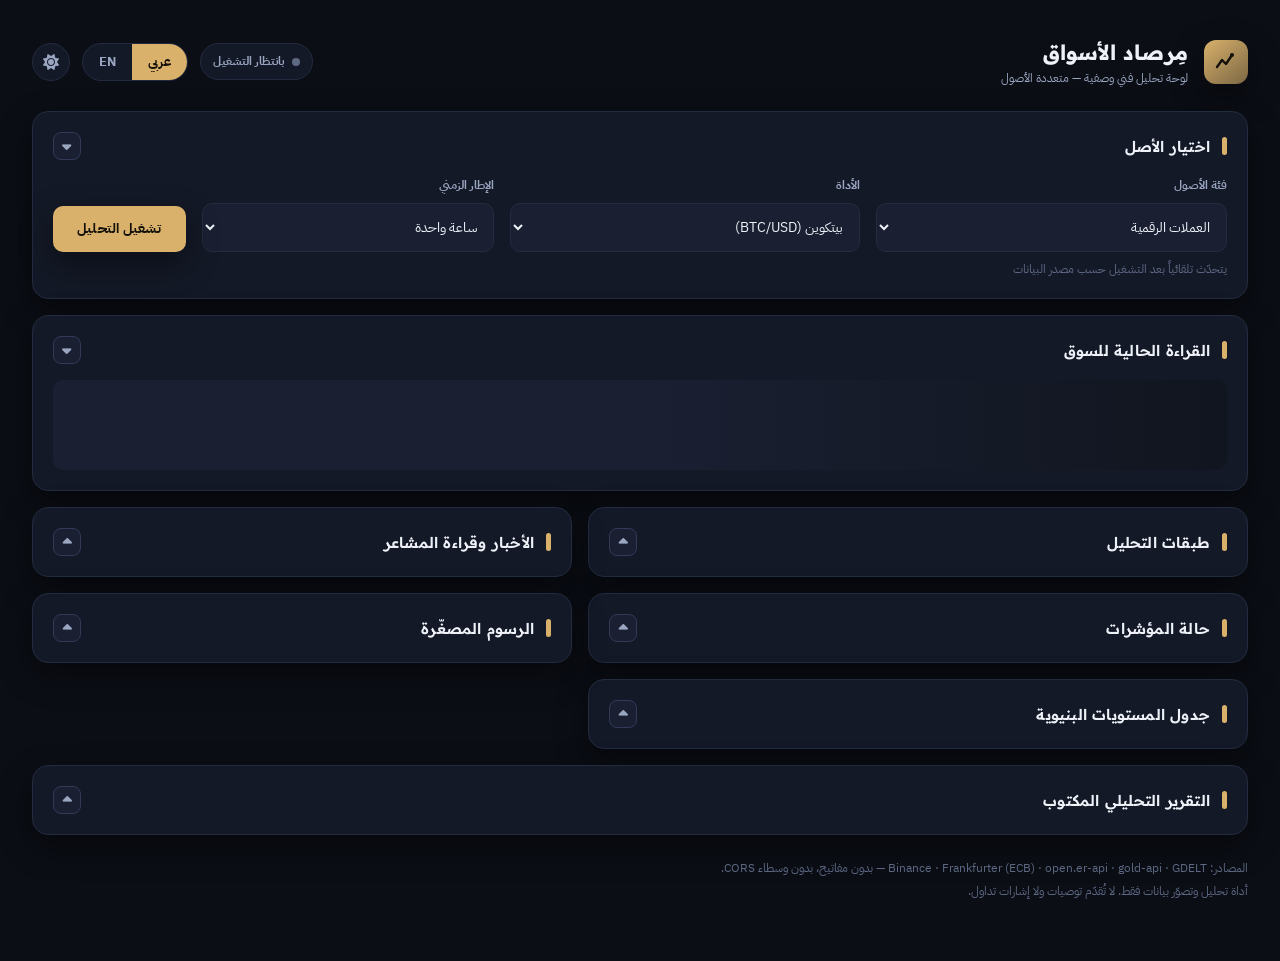
==== commit 686256c5: "Default-collapse: open only Asset selection + Current Market Reading on load Changes only the defaul" ====
--- a/index.html
+++ b/index.html
@@ -2854,10 +2854,13 @@
 // Wiring
 // ---------------------------------------------------------------------------
 // ---------------------------------------------------------------------------
-// Collapsible cards — every card header toggles its body. Expanded by default.
-// Collapse state lives as a class on the static .card element, so it survives
-// renderAll() (which only rewrites body innerHTML) with no storage (§4).
+// Collapsible cards — every card header toggles its body. On load only the
+// first two cards (asset selection + current market reading) are expanded; the
+// rest start collapsed. Collapse state lives as a class on the static .card
+// element, so it survives renderAll() (which only rewrites body innerHTML) with
+// no storage — session-only, reset on reload (§4).
 // ---------------------------------------------------------------------------
+const EXPANDED_ON_LOAD = new Set(['selection', 'reading']);
 function cardSection(name) { return document.querySelector(`.card[data-card="${name}"]`); }
 function cardCollapsed(name) { const s = cardSection(name); return !!s && s.classList.contains('collapsed'); }
 
@@ -2865,11 +2868,15 @@
   // FontAwesome caret; expanded = down, collapsed = up (CSS rotate). Up/down
   // only — never left/right — so the direction reads the same in RTL and LTR.
   const chevron = '<i class="fa-solid fa-caret-down" aria-hidden="true"></i>';
-  document.querySelectorAll('.card .card-head').forEach((head) => {
+  document.querySelectorAll('.card[data-card] .card-head').forEach((head) => {
+    const section = head.closest('.card');
     head.appendChild(el('span', 'card-chevron', chevron));
     head.setAttribute('role', 'button');
     head.setAttribute('tabindex', '0');
-    head.setAttribute('aria-expanded', 'true');
+    // default state: first two cards open, the rest collapsed
+    const startCollapsed = !EXPANDED_ON_LOAD.has(section.dataset.card);
+    section.classList.toggle('collapsed', startCollapsed);
+    head.setAttribute('aria-expanded', String(!startCollapsed));
     const toggle = () => {
       const section = head.closest('.card');
       const collapsed = section.classList.toggle('collapsed');
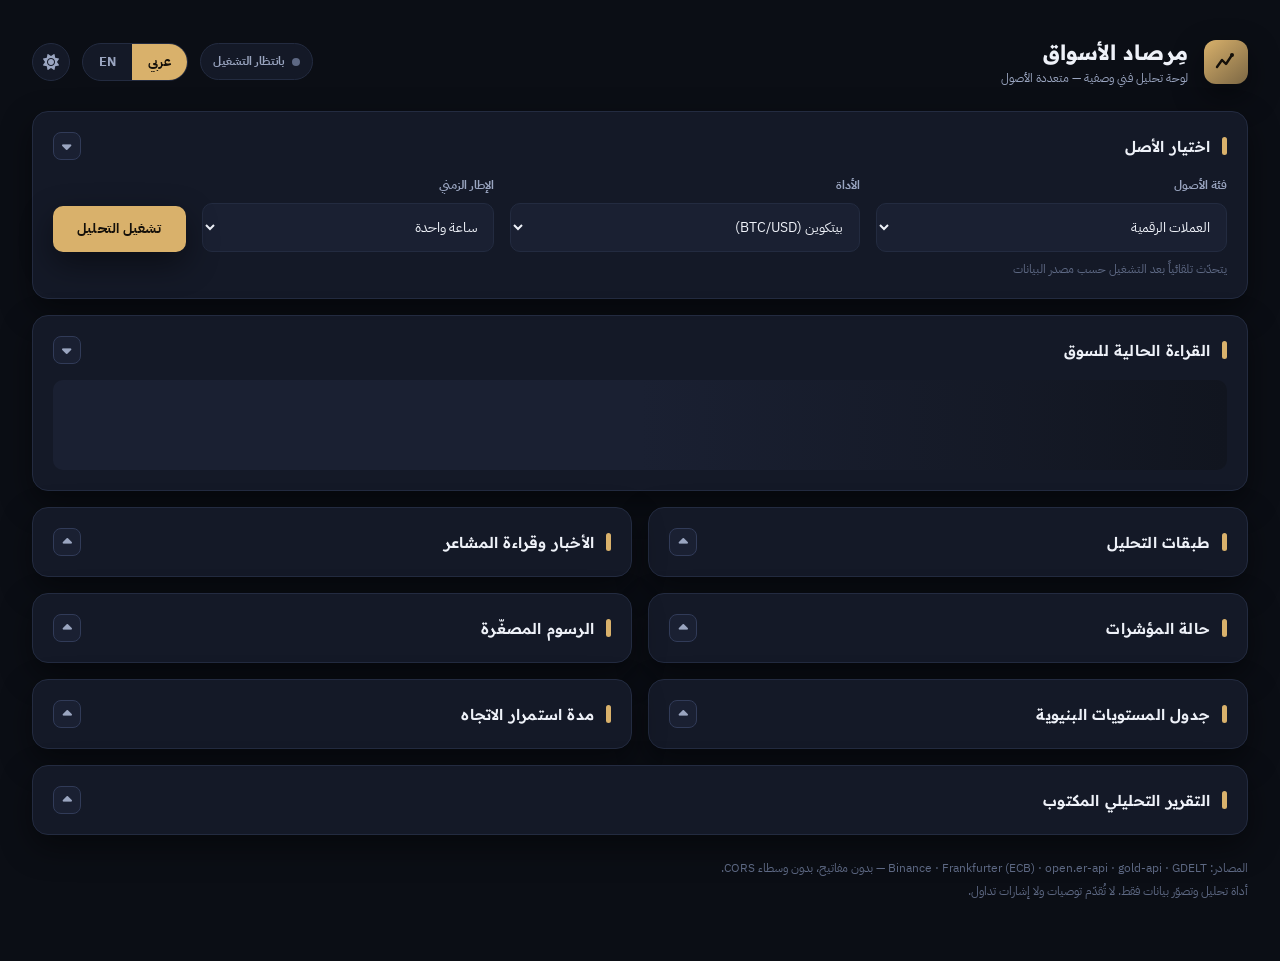
==== commit 652a895b: "Fix two-col grid to true 50/50; add Trend Duration card Grid fix: the Tiers/News/Indicators/Charts/L" ====
--- a/index.html
+++ b/index.html
@@ -275,6 +275,11 @@
 .info-tile .big { font-size: var(--fs-xl); font-weight: 700; }
 .info-tile .sub { font-size: var(--fs-xs); color: var(--text-3); margin-block-start: var(--sp-1); }
 
+/* ---------- trend duration ---------- */
+.td-grid { display: grid; grid-template-columns: repeat(2, minmax(0, 1fr)); gap: var(--sp-4); }
+.td-grid .info-tile .dir { font-size: var(--fs-sm); font-weight: 700; color: var(--accent); margin-block-end: var(--sp-1); }
+.td-note { font-size: var(--fs-xs); color: var(--text-3); margin-block-start: var(--sp-3); }
+
 /* ---------- tiers ---------- */
 .tier-row { display: grid; grid-template-columns: 220px 1fr 64px; gap: var(--sp-4); align-items: center; padding-block: var(--sp-3); border-block-end: 1px dashed var(--border); }
 .tier-row:last-child { border-block-end: 0; }
@@ -338,8 +343,11 @@
 
 /* ---------- layout ---------- */
 main { display: flex; flex-direction: column; gap: var(--gap-card); }
-.two-col { display: grid; grid-template-columns: 1.1fr .9fr; gap: var(--gap-card); align-items: start; }
-.col { display: flex; flex-direction: column; gap: var(--gap-card); }
+/* True 50/50 split at every 2-column breakpoint, independent of card count:
+   all cards are direct grid children (row-major auto-flow) rather than being
+   pre-sorted into two separately-stacked containers, which is what let the
+   two sides drift to unequal total heights before. */
+.two-col { display: grid; grid-template-columns: repeat(2, minmax(0, 1fr)); gap: var(--gap-card); align-items: start; }
 
 footer.site { margin-block-start: var(--sp-6); color: var(--text-3); font-size: var(--fs-xs); display: flex; flex-direction: column; gap: var(--sp-1); }
 
@@ -365,6 +373,7 @@
   :root { --pad-card: var(--sp-4); --gap-card: var(--sp-3); }
   .wrap { padding-inline: var(--sp-3); }
   .info-grid { grid-template-columns: 1fr; }
+  .td-grid { grid-template-columns: 1fr; }
   .selection-grid { grid-template-columns: 1fr; }
   .ind-grid { grid-template-columns: 1fr; }
   .tier-row { grid-template-columns: 1fr; gap: var(--sp-1); padding-block: var(--sp-2); }
@@ -430,34 +439,34 @@
     </section>
 
     <div class="two-col">
-      <div class="col">
-        <section class="card" data-card="tiers">
-          <h2 class="card-head"><span class="card-title" id="tiers-title"></span></h2>
-          <div class="card-body"><div id="tiers-body"></div></div>
-        </section>
-        <section class="card" data-card="indicators">
-          <h2 class="card-head"><span class="card-title" id="indicators-title"></span></h2>
-          <div class="card-body"><div id="indicators-body"></div></div>
-        </section>
-        <section class="card" data-card="levels">
-          <h2 class="card-head"><span class="card-title" id="levels-title"></span></h2>
-          <div class="card-body"><div id="levels-body"></div></div>
-        </section>
-      </div>
-      <div class="col">
-        <section class="card" data-card="news">
-          <h2 class="card-head"><span class="card-title" id="news-title"></span></h2>
-          <div class="card-body"><div id="news-body"></div></div>
-        </section>
-        <section class="card" data-card="charts">
-          <h2 class="card-head"><span class="card-title" id="charts-title"></span></h2>
-          <div class="card-body">
-            <div class="chart-box"><div class="t" id="chart-price-t"></div><div id="chart-price" class="echart"></div></div>
-            <div class="chart-box"><div class="t" id="chart-volume-t"></div><div id="chart-volume" class="echart"></div><div class="chart-na" id="chart-volume-na" style="display:none"></div></div>
-            <div class="chart-box"><div class="t" id="chart-volatility-t"></div><div id="chart-volatility" class="echart"></div></div>
-          </div>
-        </section>
-      </div>
+      <section class="card" data-card="tiers">
+        <h2 class="card-head"><span class="card-title" id="tiers-title"></span></h2>
+        <div class="card-body"><div id="tiers-body"></div></div>
+      </section>
+      <section class="card" data-card="news">
+        <h2 class="card-head"><span class="card-title" id="news-title"></span></h2>
+        <div class="card-body"><div id="news-body"></div></div>
+      </section>
+      <section class="card" data-card="indicators">
+        <h2 class="card-head"><span class="card-title" id="indicators-title"></span></h2>
+        <div class="card-body"><div id="indicators-body"></div></div>
+      </section>
+      <section class="card" data-card="charts">
+        <h2 class="card-head"><span class="card-title" id="charts-title"></span></h2>
+        <div class="card-body">
+          <div class="chart-box"><div class="t" id="chart-price-t"></div><div id="chart-price" class="echart"></div></div>
+          <div class="chart-box"><div class="t" id="chart-volume-t"></div><div id="chart-volume" class="echart"></div><div class="chart-na" id="chart-volume-na" style="display:none"></div></div>
+          <div class="chart-box"><div class="t" id="chart-volatility-t"></div><div id="chart-volatility" class="echart"></div></div>
+        </div>
+      </section>
+      <section class="card" data-card="levels">
+        <h2 class="card-head"><span class="card-title" id="levels-title"></span></h2>
+        <div class="card-body"><div id="levels-body"></div></div>
+      </section>
+      <section class="card" data-card="trendDuration">
+        <h2 class="card-head"><span class="card-title" id="trend-duration-title"></span></h2>
+        <div class="card-body"><div id="trend-duration-body"></div></div>
+      </section>
     </div>
 
     <section class="card" data-card="report">
@@ -1276,6 +1285,48 @@
     r2: p + (h - l), s2: p - (h - l),
   };
 }
+
+// --- Trend duration (persistence) -----------------------------------------
+// Purely descriptive: for how long has a two-sided state held, and how much
+// has price moved while it held. No forecast, no implication about what
+// happens next — a duration is not a signal.
+// Built from EMA(close) only, so — unlike ATR/ADX/squeeze — it needs NO
+// close-to-close adaptation and is directly comparable across every asset
+// class and timeframe (crypto/gold hourly, forex/silver daily alike).
+//
+// Walks a per-bar "side" array (+1/-1/null) backward from the tip to find how
+// many consecutive bars have shared the tip's side. If the streak runs all
+// the way to the first bar where `side` is defined, the true start is
+// unknown (it may have begun before the loaded history) — that case is
+// marked `censored: true` so the caller reports "at least N", never a false
+// exact count.
+function streakFromSide(side, cl) {
+  const n = side.length;
+  const tipSide = side[n - 1];
+  if (tipSide === null || tipSide === undefined) return null;
+  const firstValid = side.findIndex((s) => s !== null);
+  if (firstValid === -1) return null;
+  let startIdx = n - 1;
+  for (let i = n - 2; i >= firstValid; i--) {
+    if (side[i] !== tipSide) break;
+    startIdx = i;
+  }
+  const bars = (n - 1) - startIdx;
+  const startPrice = cl[startIdx];
+  const changePct = startPrice !== 0 ? ((cl[n - 1] - startPrice) / startPrice) * 100 : 0;
+  return { bars, changePct, censored: startIdx === firstValid, dir: tipSide > 0 ? 'up' : 'down' };
+}
+
+function trendDurations(cl) {
+  const e50 = ema(cl, 50);
+  const e200 = ema(cl, 200);
+  const sideVsEma50 = cl.map((c, i) => (e50[i] === null ? null : Math.sign(c - e50[i]) || null));
+  const sideEma50Vs200 = e50.map((v, i) => (v === null || e200[i] === null ? null : Math.sign(v - e200[i]) || null));
+  return {
+    priceVsEma50: streakFromSide(sideVsEma50, cl),
+    ema50VsEma200: streakFromSide(sideEma50Vs200, cl),
+  };
+}
 </script>
 <script>
 // ═══ inlined from src/analysis.js ═══
@@ -1751,6 +1802,20 @@
     zoneTouches: 'لمسات',
     pivotsNA: 'نقاط الارتكاز غير متاحة لسلاسل الإغلاق اليومي (تتطلب مدى لحظياً)',
 
+    trendDurationTitle: 'مدة استمرار الاتجاه',
+    trendDurationNote: 'وصفٌ لمدة استمرار حالتين قائمتين على المتوسطات المتحركة — ليس تنبؤاً بما سيحدث لاحقاً.',
+    tdPriceEma: 'منذ آخر عبور للسعر مع EMA50',
+    tdEmaCross: 'منذ آخر تقاطع EMA50/200',
+    tdBarsUnit: 'شمعة',
+    tdSince: 'التغيّر خلال هذه المدة',
+    tdAbove: 'السعر أعلى من EMA50',
+    tdBelow: 'السعر أدنى من EMA50',
+    tdGolden: 'EMA50 أعلى من EMA200',
+    tdDeath: 'EMA50 أدنى من EMA200',
+    tdAtLeast: 'المدة ≥',
+    tdCensoredNote: 'الحالة مستمرة منذ بداية التاريخ المتاح، فقد تكون قد بدأت قبل ذلك — العدد هو الحد الأدنى المؤكَّد.',
+    tdNa: 'غير متاح — يتطلب تاريخاً أطول',
+
     newsTitle: 'الأخبار وقراءة المشاعر',
     newsUnavailable: 'الأخبار غير متاحة حالياً — لن تُعرض قيم مُختلقة، والقراءة المركبة فنية فقط.',
     newsSentAvg: 'متوسط قراءة العناوين',
@@ -1870,6 +1935,20 @@
     zoneLevel: 'Swing zone',
     zoneTouches: 'touches',
     pivotsNA: 'Pivot points are n/a for daily close-only series (need intraday range)',
+
+    trendDurationTitle: 'Trend duration',
+    trendDurationNote: 'Describes how long two moving-average-based states have held — not a forecast of what happens next.',
+    tdPriceEma: 'Since price last crossed EMA50',
+    tdEmaCross: 'Since the last EMA50/200 cross',
+    tdBarsUnit: 'candles',
+    tdSince: 'Change over that period',
+    tdAbove: 'Price is above EMA50',
+    tdBelow: 'Price is below EMA50',
+    tdGolden: 'EMA50 is above EMA200',
+    tdDeath: 'EMA50 is below EMA200',
+    tdAtLeast: 'Duration ≥',
+    tdCensoredNote: 'This state has held for the entire available history, so it may have begun earlier — the count shown is the confirmed minimum.',
+    tdNa: 'n/a — requires longer history',
 
     newsTitle: 'News & sentiment reading',
     newsUnavailable: 'News is currently unreachable — no fabricated values are shown; the combined reading is technical-only.',
@@ -2637,6 +2716,40 @@
   box.innerHTML = avg + `<div class="news-list">${items}</div>`;
 }
 
+// Trend duration — how long has each of two moving-average-based states held,
+// and how much has price moved while it held (spec §0: a duration, not a
+// forecast). Built directly from ema(closes) via indicators.js's
+// trendDurations(), so it works identically across every asset class and
+// timeframe with no close-to-close adaptation needed (see indicators.js).
+function trendDurationTile(streak, labelKey, aboveKey, belowKey) {
+  if (!streak) {
+    return `<div class="info-tile"><div class="t">${T(labelKey)}</div><div class="sub">${T('tdNa')}</div></div>`;
+  }
+  const dirLabel = streak.dir === 'up' ? T(aboveKey) : T(belowKey);
+  const barsText = (streak.censored ? T('tdAtLeast') + ' ' : '') + fmt(streak.bars, 0) + ' ' + T('tdBarsUnit');
+  return `<div class="info-tile">
+    <div class="t">${T(labelKey)}</div>
+    <div class="dir">${dirLabel}</div>
+    <div class="big num">${barsText}</div>
+    <div class="sub">${T('tdSince')}: <span class="num">${fmtSigned(streak.changePct, 2)}%</span></div>
+    ${streak.censored ? `<div class="sub">${T('tdCensoredNote')}</div>` : ''}
+  </div>`;
+}
+
+function renderTrendDuration() {
+  $('#trend-duration-title').textContent = T('trendDurationTitle');
+  const box = $('#trend-duration-body');
+  const s = appState.series;
+  if (!s) { box.innerHTML = appState.phase === 'loading' ? '<div class="skeleton"></div>' : ''; return; }
+  const cl = s.candles.map((c) => c.c);
+  const td = trendDurations(cl);
+  box.innerHTML = `<div class="td-grid">
+      ${trendDurationTile(td.priceVsEma50, 'tdPriceEma', 'tdAbove', 'tdBelow')}
+      ${trendDurationTile(td.ema50VsEma200, 'tdEmaCross', 'tdGolden', 'tdDeath')}
+    </div>
+    <div class="td-note">${T('trendDurationNote')}</div>`;
+}
+
 // Charts are drawn with Apache ECharts (local vendor build). Colors are pulled
 // from the active CSS theme tokens on every render, and renderCharts() is called
 // from renderAll() on theme toggle, so charts re-theme correctly in dark/light
@@ -2794,6 +2907,7 @@
   renderDetail();
   renderNews();
   renderCharts();
+  renderTrendDuration();
 }
 
 // ---------------------------------------------------------------------------
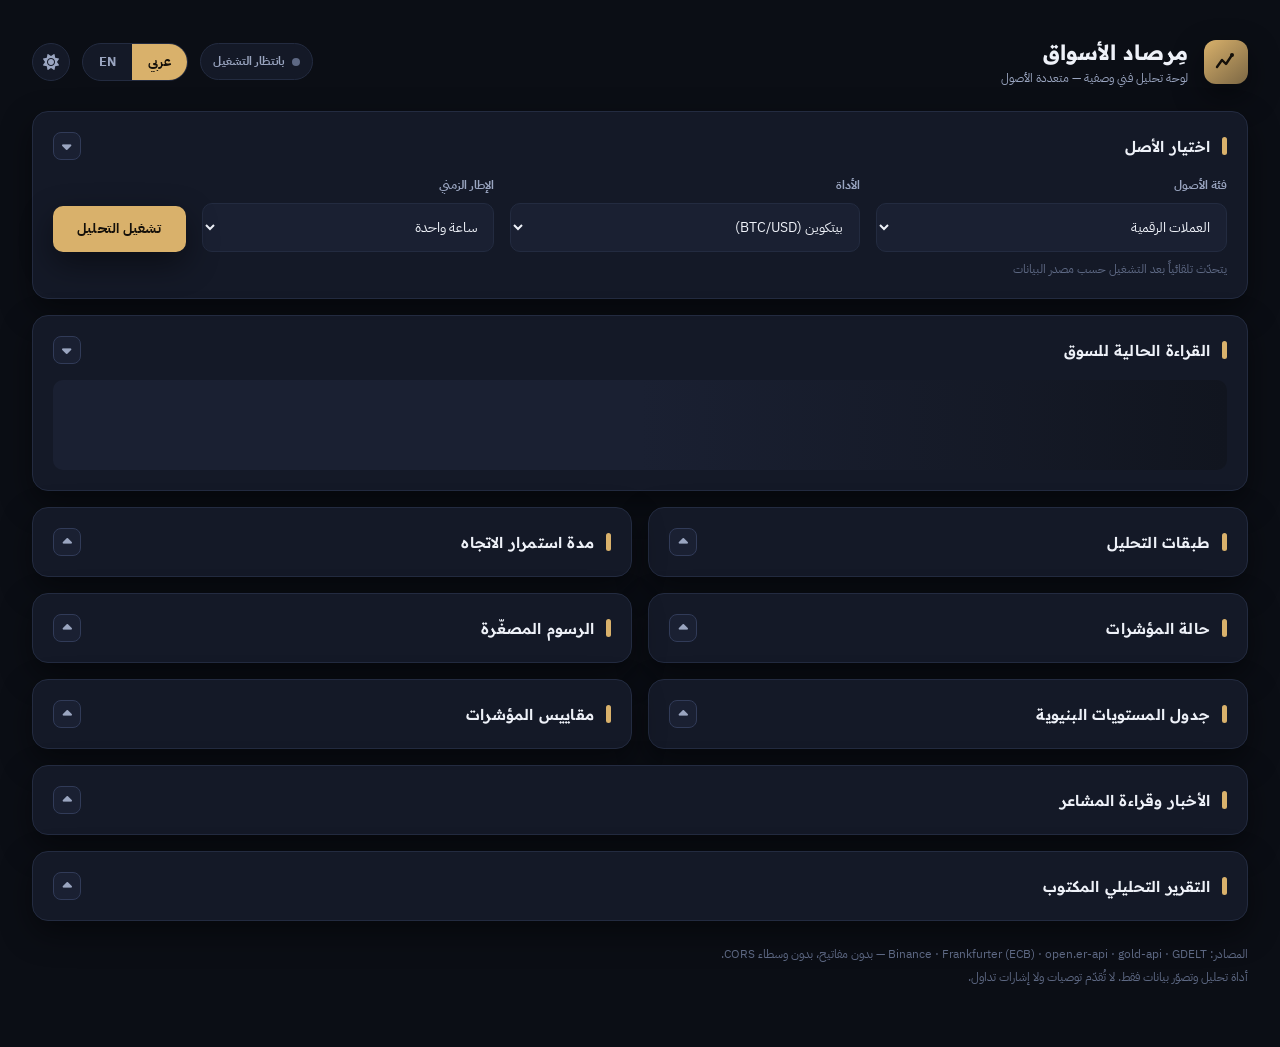
==== commit d468dc11: "Reorder two-col cards, move News full-width, add Indicator Gauges card Three layout/content changes:" ====
--- a/index.html
+++ b/index.html
@@ -214,6 +214,18 @@
 .card.collapsed > .card-body { display: none; }
 .card.collapsed { padding-block-end: var(--pad-card); }
 .card.collapsed .card-head { margin-block-end: 0; }
+
+/* Cards inside the two-column grid stretch to match their row partner's
+   height (see .two-col's align-items: stretch below) rather than sizing
+   independently to their own content. Turn each card into a flex column so
+   its body can grow into that extra space; when a card is collapsed, center
+   its (only visible) header within the stretched box instead of leaving it
+   pinned to the top with dead space below, so a short card next to a much
+   taller partner still reads as deliberate. No fixed heights are introduced —
+   the row height is always driven by its tallest card's natural content. */
+.two-col > .card { display: flex; flex-direction: column; }
+.two-col > .card > .card-body { flex: 1 1 auto; }
+.two-col > .card.collapsed { justify-content: center; }
 .card-body { animation: cardReveal .28s ease; }
 @keyframes cardReveal { from { opacity: 0; transform: translateY(-4px); } to { opacity: 1; transform: none; } }
 
@@ -279,6 +291,14 @@
 .td-grid { display: grid; grid-template-columns: repeat(2, minmax(0, 1fr)); gap: var(--sp-4); }
 .td-grid .info-tile .dir { font-size: var(--fs-sm); font-weight: 700; color: var(--accent); margin-block-end: var(--sp-1); }
 .td-note { font-size: var(--fs-xs); color: var(--text-3); margin-block-start: var(--sp-3); }
+
+/* ---------- indicator gauges ---------- */
+.gauge-grid { display: grid; grid-template-columns: repeat(3, minmax(0, 1fr)); gap: var(--sp-3); }
+.gauge-tile { background: var(--card-2); border: 1px solid var(--border); border-radius: var(--radius-tile); padding: var(--sp-2) var(--sp-2) var(--sp-3); text-align: center; }
+.gauge-tile svg { inline-size: 100%; block-size: auto; display: block; }
+.gauge-tile .g-label { font-size: var(--fs-2xs); font-weight: 700; color: var(--text-2); margin-block-start: var(--sp-1); line-height: 1.3; }
+.gauge-tile .g-value { font-size: var(--fs-xs); font-weight: 700; color: var(--text-1); margin-block-start: 2px; }
+.gauge-note { font-size: var(--fs-xs); color: var(--text-3); margin-block-start: var(--sp-4); }
 
 /* ---------- tiers ---------- */
 .tier-row { display: grid; grid-template-columns: 220px 1fr 64px; gap: var(--sp-4); align-items: center; padding-block: var(--sp-3); border-block-end: 1px dashed var(--border); }
@@ -347,7 +367,7 @@
    all cards are direct grid children (row-major auto-flow) rather than being
    pre-sorted into two separately-stacked containers, which is what let the
    two sides drift to unequal total heights before. */
-.two-col { display: grid; grid-template-columns: repeat(2, minmax(0, 1fr)); gap: var(--gap-card); align-items: start; }
+.two-col { display: grid; grid-template-columns: repeat(2, minmax(0, 1fr)); gap: var(--gap-card); align-items: stretch; }
 
 footer.site { margin-block-start: var(--sp-6); color: var(--text-3); font-size: var(--fs-xs); display: flex; flex-direction: column; gap: var(--sp-1); }
 
@@ -374,6 +394,7 @@
   .wrap { padding-inline: var(--sp-3); }
   .info-grid { grid-template-columns: 1fr; }
   .td-grid { grid-template-columns: 1fr; }
+  .gauge-grid { grid-template-columns: repeat(2, minmax(0, 1fr)); }
   .selection-grid { grid-template-columns: 1fr; }
   .ind-grid { grid-template-columns: 1fr; }
   .tier-row { grid-template-columns: 1fr; gap: var(--sp-1); padding-block: var(--sp-2); }
@@ -443,9 +464,9 @@
         <h2 class="card-head"><span class="card-title" id="tiers-title"></span></h2>
         <div class="card-body"><div id="tiers-body"></div></div>
       </section>
-      <section class="card" data-card="news">
-        <h2 class="card-head"><span class="card-title" id="news-title"></span></h2>
-        <div class="card-body"><div id="news-body"></div></div>
+      <section class="card" data-card="trendDuration">
+        <h2 class="card-head"><span class="card-title" id="trend-duration-title"></span></h2>
+        <div class="card-body"><div id="trend-duration-body"></div></div>
       </section>
       <section class="card" data-card="indicators">
         <h2 class="card-head"><span class="card-title" id="indicators-title"></span></h2>
@@ -463,11 +484,16 @@
         <h2 class="card-head"><span class="card-title" id="levels-title"></span></h2>
         <div class="card-body"><div id="levels-body"></div></div>
       </section>
-      <section class="card" data-card="trendDuration">
-        <h2 class="card-head"><span class="card-title" id="trend-duration-title"></span></h2>
-        <div class="card-body"><div id="trend-duration-body"></div></div>
+      <section class="card" data-card="gauges">
+        <h2 class="card-head"><span class="card-title" id="gauges-title"></span></h2>
+        <div class="card-body"><div id="gauges-body"></div></div>
       </section>
     </div>
+
+    <section class="card" data-card="news">
+      <h2 class="card-head"><span class="card-title" id="news-title"></span></h2>
+      <div class="card-body"><div id="news-body"></div></div>
+    </section>
 
     <section class="card" data-card="report">
       <h2 class="card-head"><span class="card-title" id="report-title"></span></h2>
@@ -825,6 +851,24 @@
 const GDELT_BACKOFF_MAX = 10 * 60 * 1000;   // cap the backoff at 10 minutes
 const gdeltState = { lastAttempt: 0, blockedUntil: 0, fails: 0 };
 
+// GDELT's result set can include the same article more than once (e.g. it was
+// indexed from more than one crawl pass). Deduplicate deterministically, keyed
+// on the article URL (trimmed) — the most reliable stable identifier — with a
+// fallback to a normalized title (trimmed + lowercased) only for the rare item
+// with no URL. Keeps the first occurrence of each key; never fuzzy-matches, so
+// genuinely distinct headlines with similar wording are never collapsed.
+function dedupeNewsItems(items) {
+  const seen = new Set();
+  const out = [];
+  for (const a of items) {
+    const key = a.url ? 'u:' + a.url.trim() : 't:' + a.title.trim().toLowerCase().replace(/\s+/g, ' ');
+    if (seen.has(key)) continue;
+    seen.add(key);
+    out.push(a);
+  }
+  return out;
+}
+
 async function fetchNews(inst) {
   const q = inst.newsQuery;
   const hit = newsCache[q];
@@ -846,12 +890,12 @@
     // Reachable endpoint: clear any backoff regardless of item count.
     gdeltState.fails = 0;
     gdeltState.blockedUntil = 0;
-    const items = (j.articles || []).map((a) => ({
+    const items = dedupeNewsItems((j.articles || []).map((a) => ({
       title: String(a.title || '').trim(),
       url: a.url,
       source: a.domain || '',
       seen: a.seendate || '',
-    })).filter((a) => a.title);
+    })).filter((a) => a.title));
     const value = { ok: items.length > 0, items };
     if (value.ok) newsCache[q] = { at: Date.now(), value };
     return value;
@@ -1816,6 +1860,9 @@
     tdCensoredNote: 'الحالة مستمرة منذ بداية التاريخ المتاح، فقد تكون قد بدأت قبل ذلك — العدد هو الحد الأدنى المؤكَّد.',
     tdNa: 'غير متاح — يتطلب تاريخاً أطول',
 
+    gaugesTitle: 'مقاييس المؤشرات',
+    gaugesNote: 'تمثيل بصري لقراءات المؤشرات الحالية — وصفٌ لحالة البيانات، وليس إشارة تداول.',
+
     newsTitle: 'الأخبار وقراءة المشاعر',
     newsUnavailable: 'الأخبار غير متاحة حالياً — لن تُعرض قيم مُختلقة، والقراءة المركبة فنية فقط.',
     newsSentAvg: 'متوسط قراءة العناوين',
@@ -1949,6 +1996,9 @@
     tdAtLeast: 'Duration ≥',
     tdCensoredNote: 'This state has held for the entire available history, so it may have begun earlier — the count shown is the confirmed minimum.',
     tdNa: 'n/a — requires longer history',
+
+    gaugesTitle: 'Indicator gauges',
+    gaugesNote: 'A visual snapshot of current indicator readings — a description of the data’s state, not a trading signal.',
 
     newsTitle: 'News & sentiment reading',
     newsUnavailable: 'News is currently unreachable — no fabricated values are shown; the combined reading is technical-only.',
@@ -2469,6 +2519,39 @@
     ${ticks}${needle}</svg>`;
 }
 
+// Compact semicircle gauge for the Indicator Gauges card — same visual
+// language and color logic as gaugeSvg() above (arc bands, needle, na text),
+// scaled down and without tick labels/embedded number so several fit per row;
+// the label and value are rendered as separate HTML text beneath it instead.
+function miniGaugeSvg(value) {
+  const W = 120, H = 72, cx = W / 2, cy = 64, R = 50;
+  const a = (frac) => {
+    const ang = Math.PI * (1 - frac);
+    return [cx + R * Math.cos(ang), cy - R * Math.sin(ang)];
+  };
+  const arc = (f0, f1, color, width) => {
+    const [x0, y0] = a(f0), [x1, y1] = a(f1);
+    return `<path d="M ${x0} ${y0} A ${R} ${R} 0 0 1 ${x1} ${y1}" fill="none" stroke="${color}" stroke-width="${width}" stroke-linecap="round"/>`;
+  };
+  const bear = cssVar('--bear'), neut = cssVar('--neut'), bull = cssVar('--bull');
+  const border = cssVar('--border-strong'), text3 = cssVar('--text-3');
+  let needle = '';
+  if (value !== null && Number.isFinite(value)) {
+    const f = (value + 1) / 2;
+    const ang = Math.PI * (1 - f);
+    const nx = cx + (R - 12) * Math.cos(ang), ny = cy - (R - 12) * Math.sin(ang);
+    const color = value > 0.15 ? bull : value < -0.15 ? bear : neut;
+    needle = `<line x1="${cx}" y1="${cy}" x2="${nx}" y2="${ny}" stroke="${color}" stroke-width="3" stroke-linecap="round"/>
+      <circle cx="${cx}" cy="${cy}" r="4" fill="${color}"/>`;
+  } else {
+    needle = `<text x="${cx}" y="${cy - 8}" text-anchor="middle" font-size="11" font-weight="700" fill="${text3}">${T('naShort')}</text>`;
+  }
+  return `<svg viewBox="0 0 ${W} ${H}" width="${W}" height="${H}" role="img" aria-hidden="true">
+    ${arc(0, 1, border, 6)}
+    ${arc(0.0, 0.42, bear, 6)}${arc(0.44, 0.56, neut, 6)}${arc(0.58, 1, bull, 6)}
+    ${needle}</svg>`;
+}
+
 // ---------------------------------------------------------------------------
 // Reading card
 // ---------------------------------------------------------------------------
@@ -2750,6 +2833,45 @@
     <div class="td-note">${T('trendDurationNote')}</div>`;
 }
 
+// Indicator Gauges card — a compact radial-gauge view of readings ALREADY
+// computed for the Indicator States card (a.indicators). Reuses indicatorName()
+// / indicatorValueText() verbatim rather than re-deriving labels/values, so
+// this is a second VISUALIZATION of the same numbers, never a second source of
+// truth. Fixed set: EMA50/200 cross + KAMA (trend), RSI + MACD + Laguerre RSI
+// (momentum), Bollinger %B + volatility squeeze (volatility), plus whichever
+// Tier-3 asset-class composite applies (forex/crypto/commodity) — these seven
+// are computed for every asset class/timeframe given enough history, so the
+// card looks the same shape everywhere rather than being mostly "n/a" tiles
+// for some instruments. CMF/volume is left out here since it's only available
+// for hourly OHLC assets with real volume (already shown in Indicator States);
+// Stochastic Oscillator and a Fibonacci "position" gauge were considered and
+// deliberately left out (see PROJECT_STATUS.md) rather than adding new
+// indicator math or inventing a derived metric not already computed elsewhere.
+const GAUGE_IDS = ['emaCross', 'kama', 'rsi', 'macd', 'laguerre', 'bollinger', 'squeeze'];
+
+function gaugeTileHtml(ind, decimals) {
+  const valueText = ind.reading === null ? T('naShort') : indicatorValueText(ind, decimals);
+  return `<div class="gauge-tile">
+    ${miniGaugeSvg(ind.reading)}
+    <div class="g-label">${indicatorName(ind)}</div>
+    <div class="g-value num">${valueText}</div>
+  </div>`;
+}
+
+function renderGauges() {
+  $('#gauges-title').textContent = T('gaugesTitle');
+  const box = $('#gauges-body');
+  const a = appState.analysis;
+  if (!a) { box.innerHTML = appState.phase === 'loading' ? '<div class="skeleton"></div>' : ''; return; }
+  const inst = findInstrument(appState.instrumentId);
+  const d = inst.decimals;
+  const tiles = GAUGE_IDS.map((id) => a.indicators.find((i) => i.id === id)).filter(Boolean);
+  const t3 = a.indicators.find((i) => i.id.startsWith('t3'));
+  if (t3) tiles.push(t3);
+  box.innerHTML = `<div class="gauge-grid">${tiles.map((ind) => gaugeTileHtml(ind, d)).join('')}</div>
+    <div class="gauge-note">${T('gaugesNote')}</div>`;
+}
+
 // Charts are drawn with Apache ECharts (local vendor build). Colors are pulled
 // from the active CSS theme tokens on every render, and renderCharts() is called
 // from renderAll() on theme toggle, so charts re-theme correctly in dark/light
@@ -2908,6 +3030,7 @@
   renderNews();
   renderCharts();
   renderTrendDuration();
+  renderGauges();
 }
 
 // ---------------------------------------------------------------------------
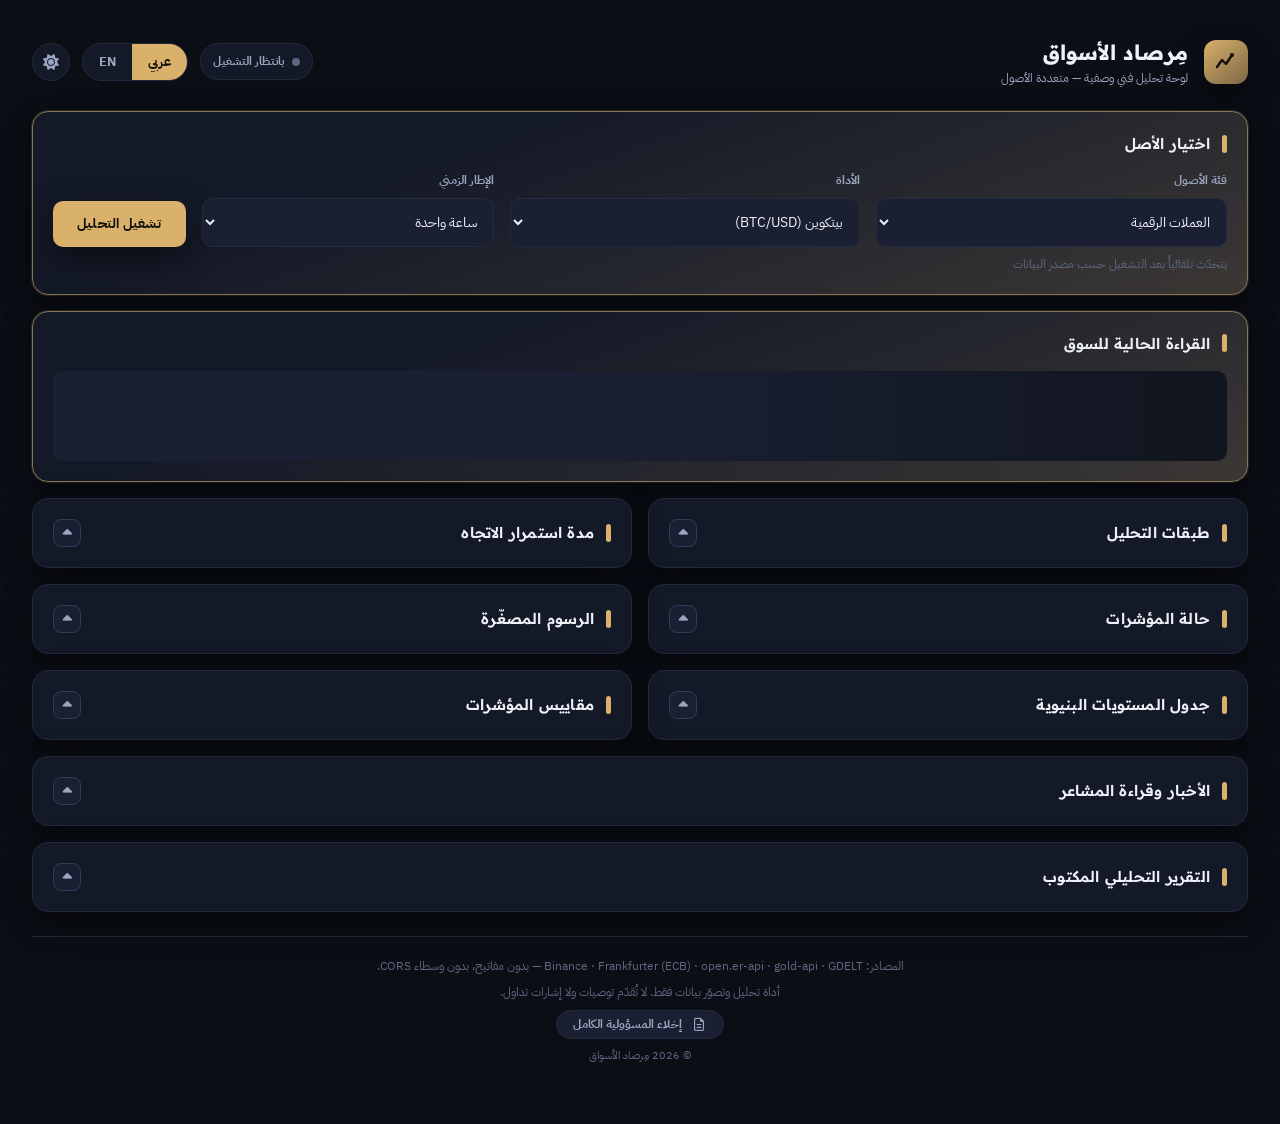
==== commit b80958f5: "Always-on card treatment, footer with disclaimer link, poll countdown Three changes:  1. Asset Selec" ====
--- a/index.html
+++ b/index.html
@@ -158,6 +158,16 @@
 .status-badge.is-live { color: var(--bull); border-color: color-mix(in srgb, var(--bull) 35%, var(--border)); }
 .status-badge.is-stale .dot { background: var(--warn); }
 .status-badge.is-stale { color: var(--warn); }
+/* Countdown to the next automatic poll: a visually secondary chip (muted
+   color, smaller size, thin divider) so it doesn't compete with the primary
+   status text/live clock already in the badge. */
+.badge-countdown {
+  display: inline-flex; align-items: center; gap: 4px;
+  margin-inline-start: var(--sp-1); padding-inline-start: var(--sp-2);
+  border-inline-start: 1px solid var(--border-strong);
+  color: var(--text-3); font-size: var(--fs-2xs); font-weight: 600;
+}
+.badge-countdown i { font-size: 10px; }
 @keyframes pulse { 0%,100% { box-shadow: 0 0 0 0 var(--bull-soft);} 50% { box-shadow: 0 0 0 6px var(--bull-soft);} }
 
 .pill-toggle {
@@ -191,6 +201,22 @@
 .card h2::before {
   content: ""; inline-size: 5px; block-size: 18px; border-radius: 3px;
   background: var(--accent); flex: none;
+}
+
+/* ---------- always-on cards (asset selection + current market reading) ----
+   These two never collapse (no toggle is even attached — see
+   setupCollapsibleCards) and get a distinct, intentional treatment so they
+   read as the "always visible, most important" cards: a subtle accent-tinted
+   gradient plus an accent-tinted border. Built entirely from existing theme
+   tokens via color-mix(), the same pattern already used for the brand mark
+   and the live status badge, so it re-themes automatically. */
+.card[data-card="selection"], .card[data-card="reading"] {
+  background: linear-gradient(160deg, var(--card) 30%, color-mix(in srgb, var(--accent) 20%, var(--card)));
+  border-color: color-mix(in srgb, var(--accent) 55%, var(--border));
+  box-shadow: var(--shadow), 0 0 0 1px color-mix(in srgb, var(--accent) 18%, transparent);
+}
+.card[data-card="selection"] .card-head, .card[data-card="reading"] .card-head {
+  cursor: default;
 }
 
 /* ---------- collapsible cards ---------- */
@@ -369,7 +395,24 @@
    two sides drift to unequal total heights before. */
 .two-col { display: grid; grid-template-columns: repeat(2, minmax(0, 1fr)); gap: var(--gap-card); align-items: stretch; }
 
-footer.site { margin-block-start: var(--sp-6); color: var(--text-3); font-size: var(--fs-xs); display: flex; flex-direction: column; gap: var(--sp-1); }
+footer.site {
+  margin-block-start: var(--sp-6); padding-block-start: var(--sp-5);
+  border-block-start: 1px solid var(--border);
+  color: var(--text-3); font-size: var(--fs-xs);
+  display: flex; flex-direction: column; align-items: center; gap: var(--sp-2); text-align: center;
+}
+/* Same-tab link to disclaimer.html (see report: chosen over an in-page swap
+   to keep the legal text single-sourced in one file, and over a new tab so
+   it stays "within the current page context" per the request). */
+.footer-link {
+  display: inline-flex; align-items: center; gap: var(--sp-2);
+  color: var(--text-2); text-decoration: none; font-weight: 700; font-size: var(--fs-xs);
+  padding: var(--sp-1) var(--sp-4); border: 1px solid var(--border); border-radius: var(--radius-pill);
+  background: var(--card-2); transition: color .2s, border-color .2s, background .2s;
+}
+.footer-link:hover { color: var(--accent); border-color: color-mix(in srgb, var(--accent) 40%, var(--border)); }
+.footer-link i { font-size: var(--fs-sm); }
+.footer-copyright { font-size: var(--fs-2xs); color: var(--text-3); }
 
 .skeleton { border-radius: var(--radius-control); background: linear-gradient(90deg, var(--card-2) 25%, var(--bg-raise) 50%, var(--card-2) 75%); background-size: 200% 100%; animation: shimmer 1.4s infinite; min-block-size: 90px; }
 @keyframes shimmer { to { background-position: -200% 0; } }
@@ -504,6 +547,11 @@
   <footer class="site">
     <span id="footer-sources"></span>
     <span id="footer-disclaimer"></span>
+    <a id="footer-disclaimer-link" class="footer-link" href="disclaimer.html">
+      <i class="fa-regular fa-file-lines" aria-hidden="true"></i>
+      <span id="footer-disclaimer-link-text"></span>
+    </a>
+    <span id="footer-copyright" class="footer-copyright"></span>
   </footer>
 </div>
 
@@ -1881,7 +1929,9 @@
     dataUnavailable: 'تعذّر الوصول للمصدر — تُعرض آخر قيم معروفة',
     footerSources: 'المصادر: Binance · Frankfurter (ECB) · open.er-api · gold-api · GDELT — بدون مفاتيح، بدون وسطاء CORS.',
     footerDisclaimer: 'أداة تحليل وتصوّر بيانات فقط. لا تُقدّم توصيات ولا إشارات تداول.',
+    footerDisclaimerLink: 'إخلاء المسؤولية الكامل',
     dataAsOf: 'البيانات حتى',
+    nextPollTitle: 'الوقت المتبقي حتى التحديث التلقائي التالي',
   },
   en: {
     appTitle: 'Market Mirsad',
@@ -2018,7 +2068,9 @@
     dataUnavailable: 'Source unreachable — showing last known values',
     footerSources: 'Sources: Binance · Frankfurter (ECB) · open.er-api · gold-api · GDELT — no keys, no CORS proxies.',
     footerDisclaimer: 'An analysis and visualization tool only. It does not produce recommendations or trade signals.',
+    footerDisclaimerLink: 'Full disclaimer',
     dataAsOf: 'Data as of',
+    nextPollTitle: 'Time remaining until the next automatic update',
   },
 };
 
@@ -2380,6 +2432,7 @@
   newsForId: null,       // which instrument the cached news belongs to
   lastUpdateAt: null,    // ms epoch of last successful data event (not render)
   pollTimer: null,
+  nextPollAt: null,      // ms epoch when the next poll is scheduled (null = not polling)
   charts: { price: null, volume: null, volatility: null },
 };
 
@@ -2443,8 +2496,17 @@
     if (appState.series && appState.series.meta.live) { key = 'statusLive'; badge.classList.add('is-live'); }
     else { key = 'statusStale'; badge.classList.add('is-stale'); }
   }
+  // Countdown container presence depends only on appState.nextPollAt !== null
+  // (state, not the wall clock) — keeps renderChrome() a pure projection of
+  // state. The live seconds value itself is filled in by tickCountdown(),
+  // called once right after this render and then every second afterward; see
+  // that function for why the clock read is kept out of the render path.
+  const countdownHtml = appState.nextPollAt !== null
+    ? `<span class="badge-countdown" title="${T('nextPollTitle')}"><i class="fa-regular fa-clock" aria-hidden="true"></i><span class="num" id="poll-countdown"></span></span>`
+    : '';
   badge.innerHTML = `<span class="dot"></span><span>${T(key)}</span>` +
-    (appState.lastUpdateAt ? ` <span class="num" style="font-weight:600">${fmtTime(appState.lastUpdateAt, L)}</span>` : '');
+    (appState.lastUpdateAt ? ` <span class="num" style="font-weight:600">${fmtTime(appState.lastUpdateAt, L)}</span>` : '') +
+    countdownHtml;
 
   // selection card
   $('#selection-title').textContent = T('selectionTitle');
@@ -2479,6 +2541,14 @@
 
   $('#footer-sources').textContent = T('footerSources');
   $('#footer-disclaimer').textContent = T('footerDisclaimer');
+  $('#footer-disclaimer-link-text').textContent = T('footerDisclaimerLink');
+  // Same-tab navigation to disclaimer.html (see report: chosen over an
+  // in-page content swap to avoid a second copy of the legal text living in
+  // two files, and over a new tab so it stays within the current browsing
+  // context). Pass the current language/theme so the disclaimer page opens
+  // in a matching state instead of resetting to its own ar/dark default.
+  $('#footer-disclaimer-link').setAttribute('href', `disclaimer.html?lang=${L}&theme=${appState.theme}`);
+  $('#footer-copyright').textContent = `© ${new Date().getFullYear()} ${T('appTitle')}`;
 }
 
 // ---------------------------------------------------------------------------
@@ -3031,6 +3101,7 @@
   renderCharts();
   renderTrendDuration();
   renderGauges();
+  tickCountdown(); // fill the countdown chip renderChrome() just created; see its comment
 }
 
 // ---------------------------------------------------------------------------
@@ -3038,6 +3109,29 @@
 // ---------------------------------------------------------------------------
 function stopPolling() {
   if (appState.pollTimer) { clearInterval(appState.pollTimer); appState.pollTimer = null; }
+  appState.nextPollAt = null;
+}
+
+// Countdown to the next automatic poll, based on the SAME pollIntervalMs(inst)
+// the active poll timer was actually scheduled with (see startPolling) — so
+// it's always accurate for whichever instrument is currently running, and
+// resets the moment a poll actually occurs (each tick recomputes it below).
+// Deliberately reads the wall clock, so — per this file's determinism
+// contract (top of file) — it is kept OUT of renderChrome()/renderAll() and
+// lives only here, called once right after each render (to fill the just-
+// rendered countdown chip with no visible gap) and every second afterward
+// from its own timer started in initUi().
+function pollCountdownText() {
+  if (!appState.nextPollAt) return null;
+  const totalSec = Math.max(0, Math.ceil((appState.nextPollAt - Date.now()) / 1000));
+  const m = Math.floor(totalSec / 60), s = totalSec % 60;
+  return m + ':' + String(s).padStart(2, '0');
+}
+function tickCountdown() {
+  const el = document.getElementById('poll-countdown');
+  if (!el) return;
+  const text = pollCountdownText();
+  if (text !== null) el.textContent = text;
 }
 
 async function runFlow() {
@@ -3061,12 +3155,17 @@
     // loadSeries never throws by contract; this is a belt-and-braces guard
     appState.phase = 'ready';
   }
+  // start polling BEFORE the render below, so appState.nextPollAt is already
+  // set (to THIS instrument's interval) by the time renderChrome() decides
+  // whether to show the countdown chip at all — otherwise the chip wouldn't
+  // appear until the first poll tick fires, up to pollIntervalMs later.
+  startPolling(inst);
   renderAll();
-  startPolling(inst);
 }
 
 function startPolling(inst) {
   stopPolling();
+  appState.nextPollAt = Date.now() + pollIntervalMs(inst);
   appState.pollTimer = setInterval(async () => {
     if (!appState.series || appState.phase !== 'ready') return;
     const res = await pollTick(inst, appState.series);
@@ -3083,6 +3182,7 @@
       if (news.ok) { appState.news = news; items = news.items; }
     } catch (e) { /* keep previous news */ }
     appState.analysis = runAnalysis(appState.series, items);
+    appState.nextPollAt = Date.now() + pollIntervalMs(inst); // reset for the next cycle
     renderAll();
   }, pollIntervalMs(inst));
 }
@@ -3090,14 +3190,18 @@
 // ---------------------------------------------------------------------------
 // Wiring
 // ---------------------------------------------------------------------------
+// Collapsible cards — every card header toggles its body, EXCEPT asset
+// selection + current market reading, which are always-on: no chevron, no
+// role/tabindex, no click/keydown listener is ever attached for them, so
+// there is no interaction path (mouse or keyboard) that can collapse them —
+// not just "permanently expanded with a dead button still showing." Their
+// distinct visual treatment lives in styles.css (accent-tinted gradient +
+// border). Every other card starts collapsed. Collapse state lives as a
+// class on the static .card element, so it survives renderAll() (which only
+// rewrites body innerHTML) with no storage — session-only, reset on reload
+// (§4).
 // ---------------------------------------------------------------------------
-// Collapsible cards — every card header toggles its body. On load only the
-// first two cards (asset selection + current market reading) are expanded; the
-// rest start collapsed. Collapse state lives as a class on the static .card
-// element, so it survives renderAll() (which only rewrites body innerHTML) with
-// no storage — session-only, reset on reload (§4).
-// ---------------------------------------------------------------------------
-const EXPANDED_ON_LOAD = new Set(['selection', 'reading']);
+const ALWAYS_EXPANDED = new Set(['selection', 'reading']);
 function cardSection(name) { return document.querySelector(`.card[data-card="${name}"]`); }
 function cardCollapsed(name) { const s = cardSection(name); return !!s && s.classList.contains('collapsed'); }
 
@@ -3107,15 +3211,16 @@
   const chevron = '<i class="fa-solid fa-caret-down" aria-hidden="true"></i>';
   document.querySelectorAll('.card[data-card] .card-head').forEach((head) => {
     const section = head.closest('.card');
+    if (ALWAYS_EXPANDED.has(section.dataset.card)) {
+      section.classList.remove('collapsed'); // no chevron, no listeners, never collapsible
+      return;
+    }
     head.appendChild(el('span', 'card-chevron', chevron));
     head.setAttribute('role', 'button');
     head.setAttribute('tabindex', '0');
-    // default state: first two cards open, the rest collapsed
-    const startCollapsed = !EXPANDED_ON_LOAD.has(section.dataset.card);
-    section.classList.toggle('collapsed', startCollapsed);
-    head.setAttribute('aria-expanded', String(!startCollapsed));
+    section.classList.add('collapsed'); // every collapsible card starts collapsed
+    head.setAttribute('aria-expanded', 'false');
     const toggle = () => {
-      const section = head.closest('.card');
       const collapsed = section.classList.toggle('collapsed');
       head.setAttribute('aria-expanded', String(!collapsed));
       // charts must be (re)drawn at real size when their card becomes visible
@@ -3130,6 +3235,11 @@
 
 function initUi() {
   setupCollapsibleCards();
+  // Live countdown to the next poll: a dedicated 1s ticker, entirely outside
+  // renderAll()'s deterministic render path (see pollCountdownText()). Runs
+  // for the page's lifetime; a no-op whenever the countdown chip isn't
+  // present (idle, loading, or no active poll).
+  setInterval(tickCountdown, 1000);
   // ECharts is not auto-responsive; resize instances on viewport change.
   let resizeRaf = null;
   window.addEventListener('resize', () => {
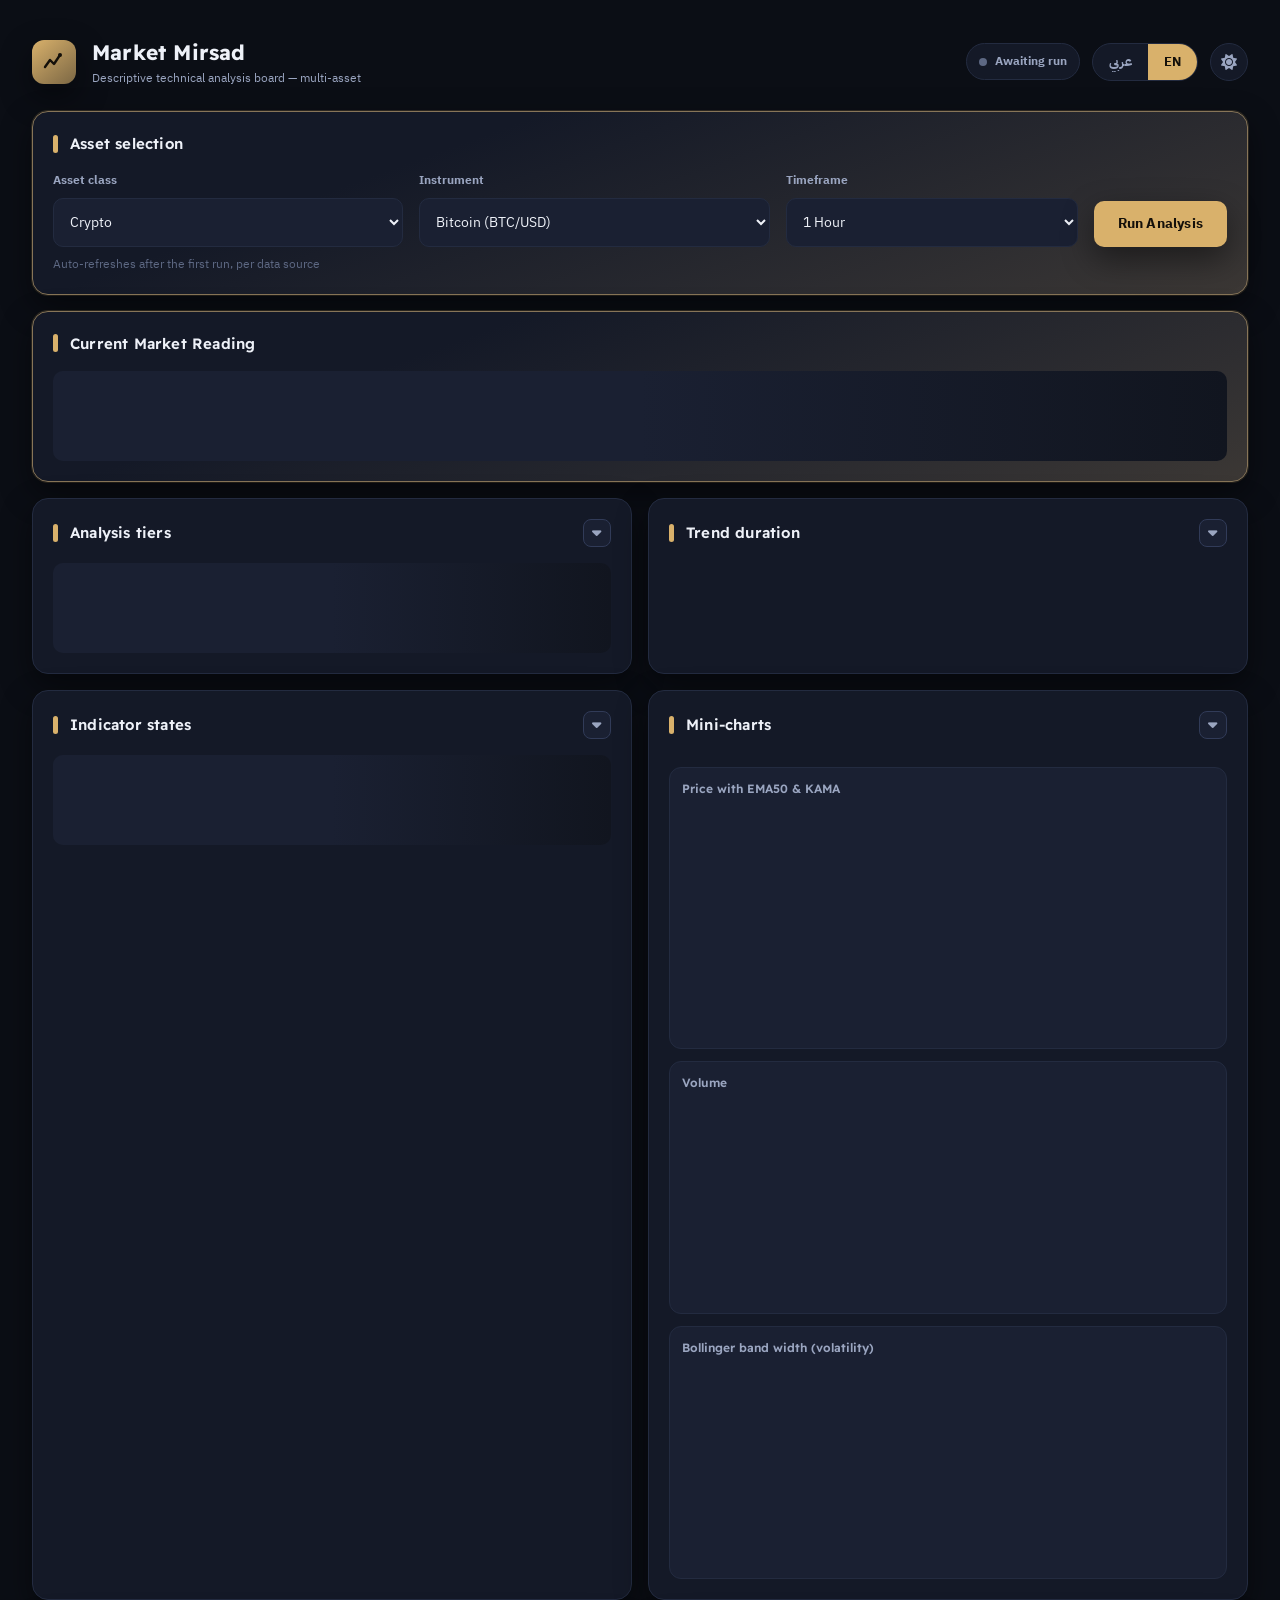
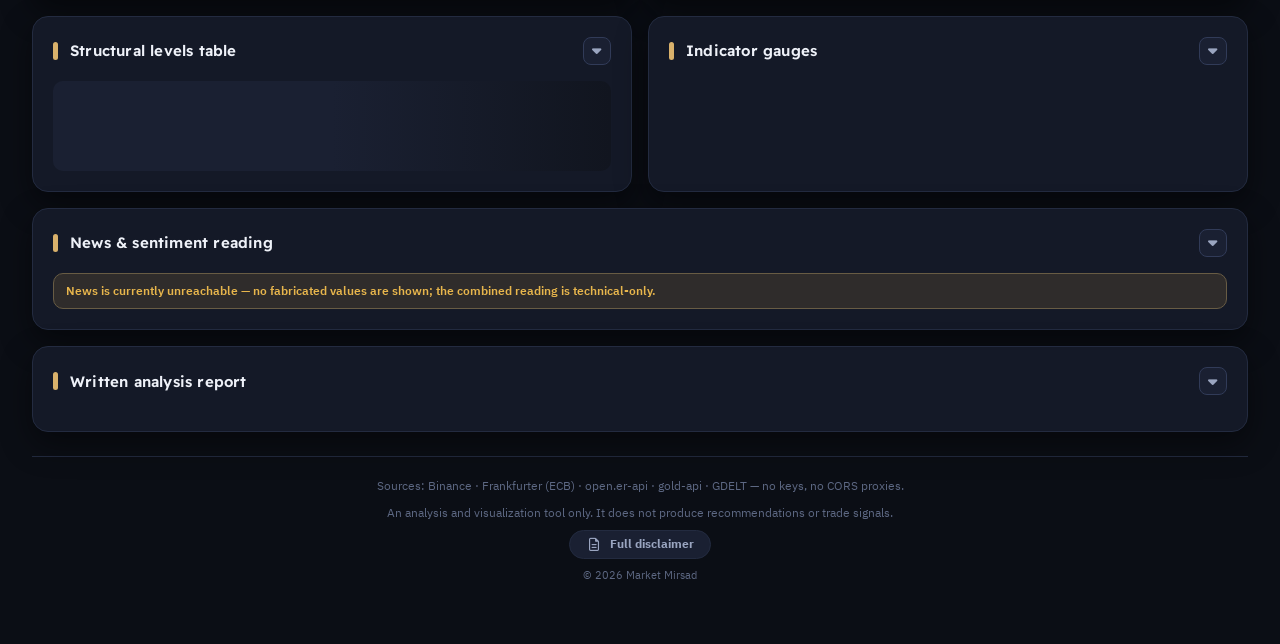
==== commit 704194ff: "Default language English, all cards expanded by default Two static-default changes (no persistence i" ====
--- a/index.html
+++ b/index.html
@@ -1,5 +1,5 @@
 <!DOCTYPE html>
-<html lang="ar" dir="rtl" data-theme="dark">
+<html lang="en" dir="ltr" data-theme="dark">
 <head>
 <meta charset="UTF-8">
 <meta name="viewport" content="width=device-width, initial-scale=1.0">
@@ -2420,7 +2420,7 @@
 // ============================================================================
 
 const appState = {
-  lang: 'ar',            // default Arabic (spec §2.1)
+  lang: 'en',            // default English (updated from the original ar default; §4: no persistence, so this is simply the static first-load default)
   theme: 'dark',
   assetClass: 'crypto',
   instrumentId: 'BTCUSD',
@@ -3196,10 +3196,11 @@
 // there is no interaction path (mouse or keyboard) that can collapse them —
 // not just "permanently expanded with a dead button still showing." Their
 // distinct visual treatment lives in styles.css (accent-tinted gradient +
-// border). Every other card starts collapsed. Collapse state lives as a
-// class on the static .card element, so it survives renderAll() (which only
-// rewrites body innerHTML) with no storage — session-only, reset on reload
-// (§4).
+// border). Every card — including the collapsible ones — starts EXPANDED on
+// load; the toggle itself still works normally afterward. Collapse state
+// lives as a class on the static .card element, so it survives renderAll()
+// (which only rewrites body innerHTML) with no storage — session-only, reset
+// on reload (§4).
 // ---------------------------------------------------------------------------
 const ALWAYS_EXPANDED = new Set(['selection', 'reading']);
 function cardSection(name) { return document.querySelector(`.card[data-card="${name}"]`); }
@@ -3218,8 +3219,8 @@
     head.appendChild(el('span', 'card-chevron', chevron));
     head.setAttribute('role', 'button');
     head.setAttribute('tabindex', '0');
-    section.classList.add('collapsed'); // every collapsible card starts collapsed
-    head.setAttribute('aria-expanded', 'false');
+    section.classList.remove('collapsed'); // every card starts expanded; toggle still works below
+    head.setAttribute('aria-expanded', 'true');
     const toggle = () => {
       const collapsed = section.classList.toggle('collapsed');
       head.setAttribute('aria-expanded', String(!collapsed));
